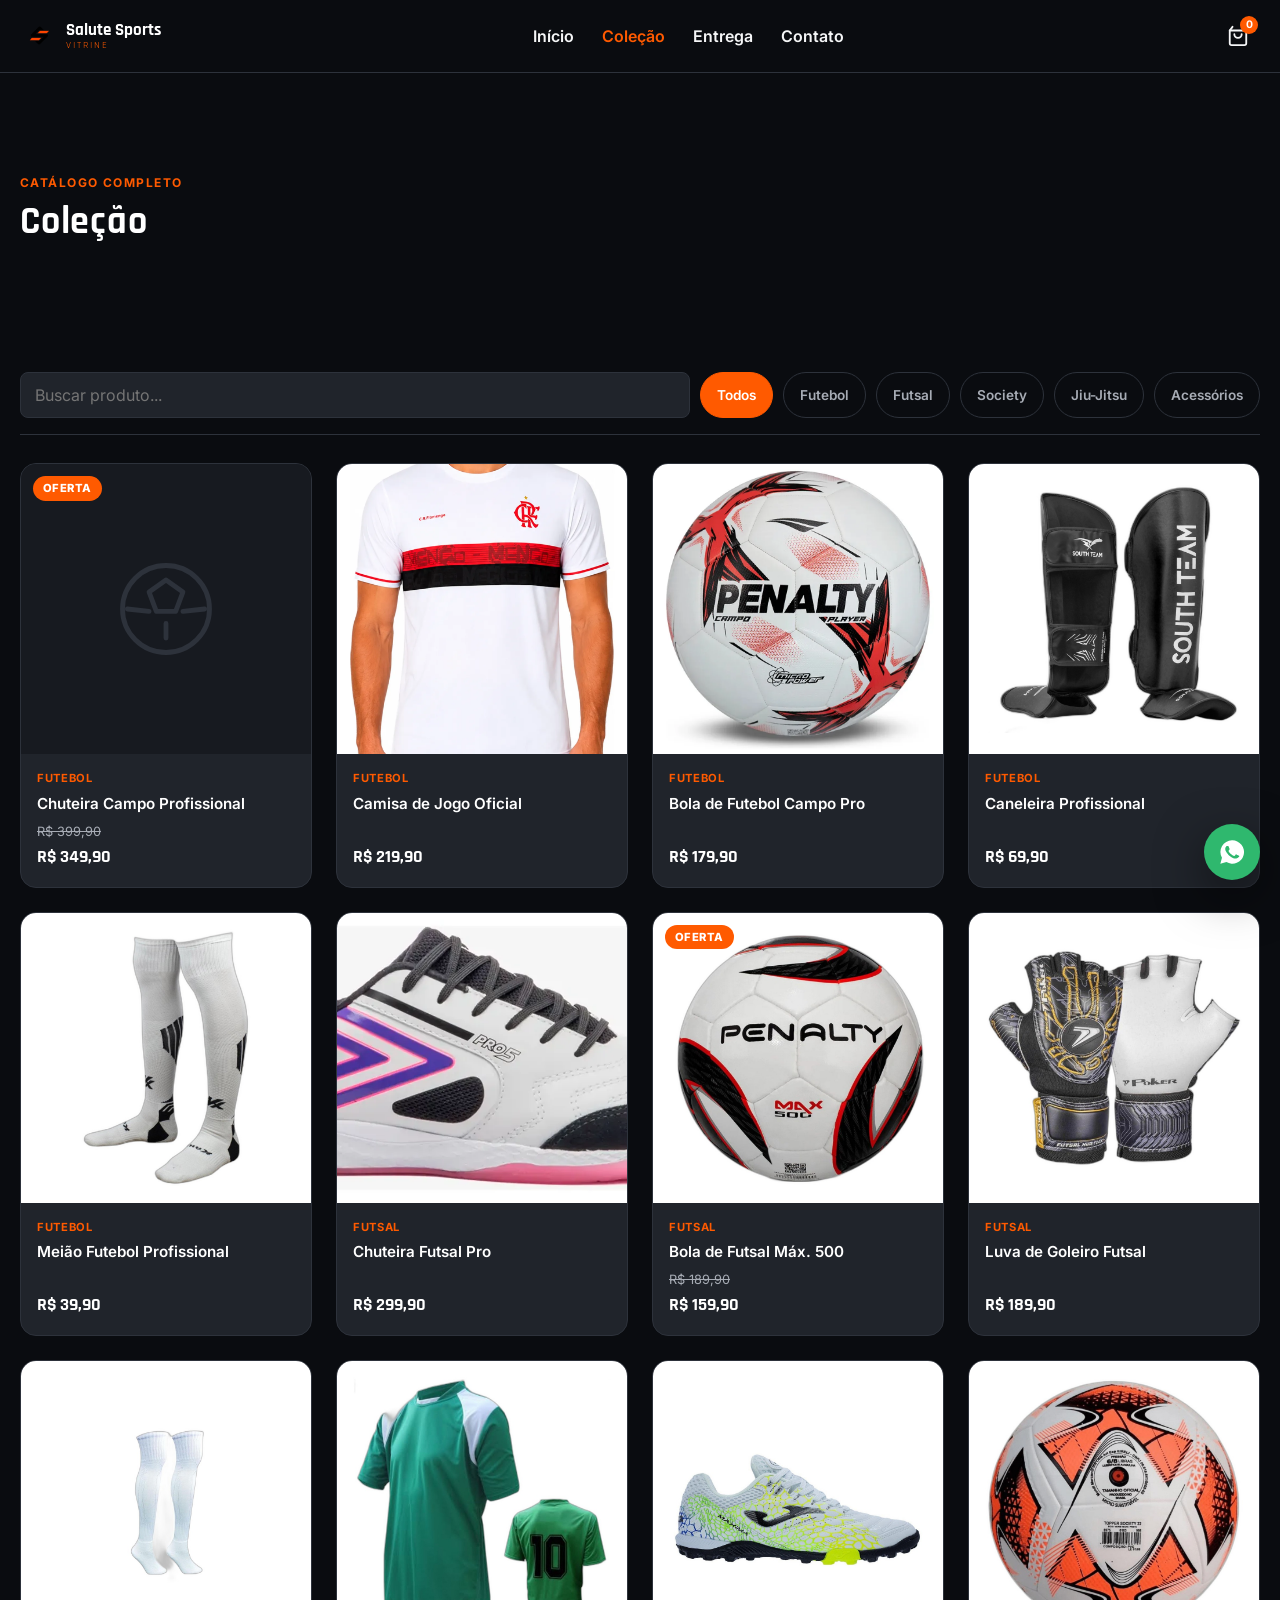
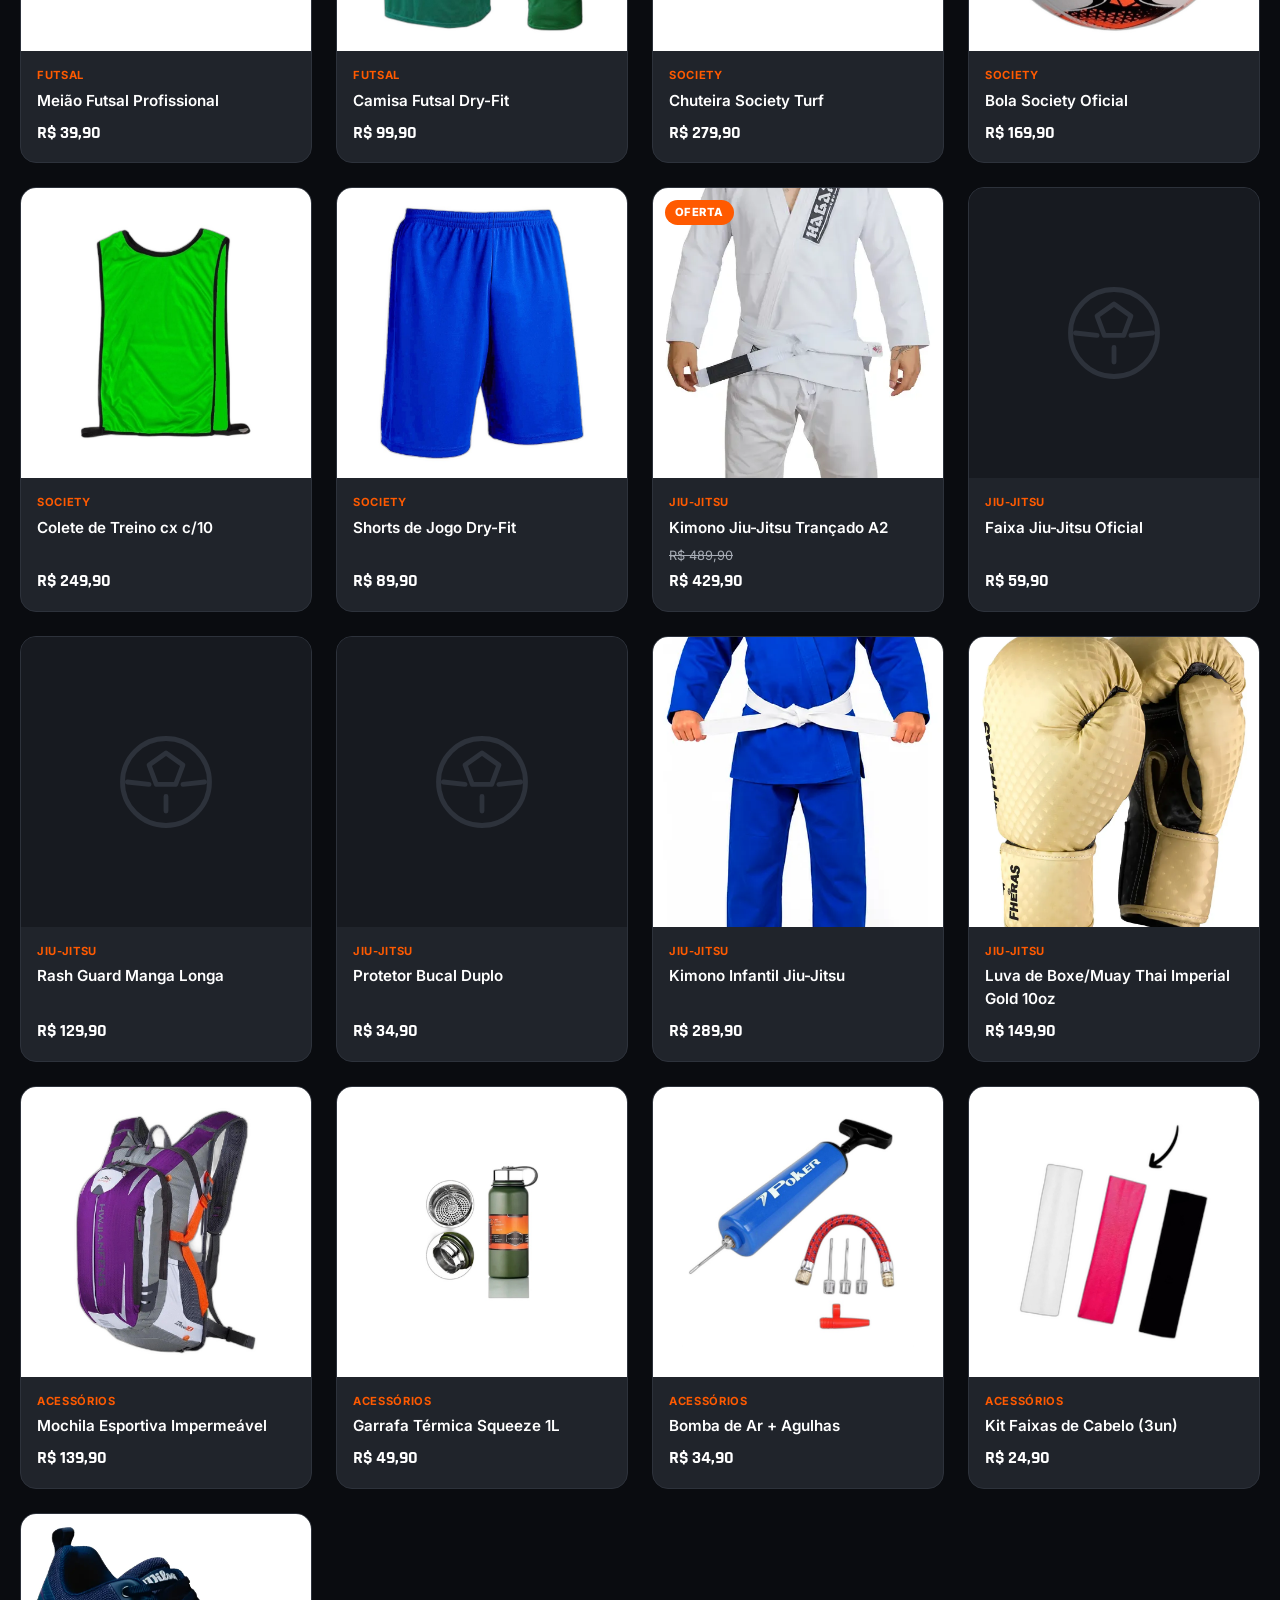
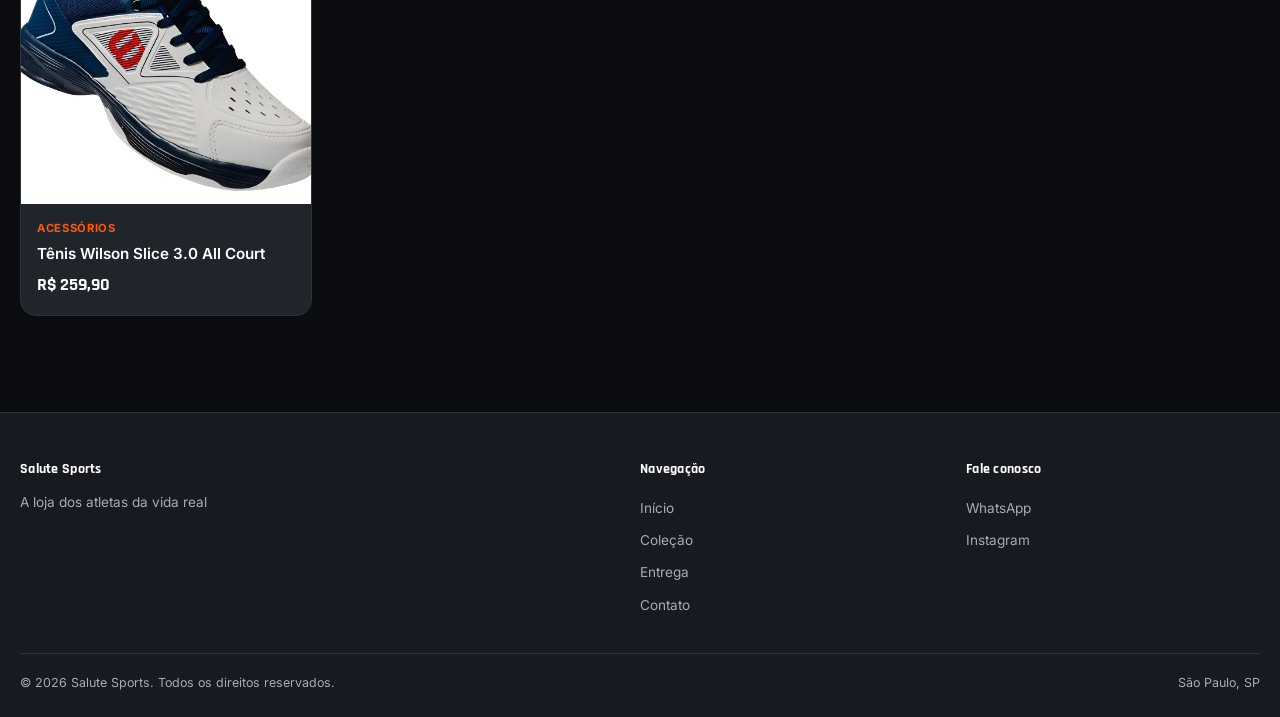
==== colecao.html @ 9b976837 "chore: bootstrap vitrine-esporte a partir do salute-sports-site" ====
<!doctype html>
<html lang="pt-BR">
<head>
<meta charset="UTF-8">
<meta name="viewport" content="width=device-width, initial-scale=1.0">
<title>Coleção | Vitrine Esporte</title>
<meta name="description" content="Confira todos os produtos da loja.">
<link rel="preconnect" href="https://fonts.googleapis.com">
<link rel="preconnect" href="https://fonts.gstatic.com" crossorigin>
<link href="https://fonts.googleapis.com/css2?family=Inter:wght@400;500;600;700;800&family=Rajdhani:wght@600;700&display=swap" rel="stylesheet">
<link rel="stylesheet" href="css/tokens.css">
<link rel="stylesheet" href="css/base.css">
<link rel="icon" type="image/svg+xml" href="img/favicon.svg">
</head>
<body data-page="colecao">

<a href="#main" class="skip-link">Pular para o conteúdo</a>

<header class="header">
  <div class="header-inner">
    <a href="index.html" class="logo">
      <img data-store-logo src="img/logo/logo-mark.png" alt="" class="logo-icon">
      <span class="logo-text"><span class="logo-mark" data-store-name>Loja</span><span class="logo-sub">VITRINE</span></span>
    </a>
    <nav class="nav" id="mainNav" aria-label="Navegação principal">
      <a href="index.html">Início</a>
      <a href="colecao.html" class="active">Coleção</a>
      <a href="entrega.html">Entrega</a>
      <a href="contato.html">Contato</a>
    </nav>
    <div class="header-actions">
      <button class="icon-btn" id="cartBtn" aria-label="Abrir sacola de compras">
        <svg viewBox="0 0 24 24" fill="none" stroke="currentColor" stroke-width="2" stroke-linecap="round" stroke-linejoin="round"><path d="M6 2L3 6v14a2 2 0 002 2h14a2 2 0 002-2V6l-3-4"/><path d="M3 6h18"/><path d="M16 10a4 4 0 01-8 0"/></svg>
        <span class="cart-count" id="cartCount">0</span>
      </button>
      <button class="menu-toggle" id="menuToggle" aria-label="Abrir menu" aria-expanded="false" aria-controls="mainNav">
        <svg viewBox="0 0 24 24" fill="none" stroke="currentColor" stroke-width="2" stroke-linecap="round" stroke-linejoin="round"><path d="M3 6h18M3 12h18M3 18h18"/></svg>
      </button>
    </div>
  </div>
</header>
<div class="nav-overlay" id="navOverlay"></div>

<main id="main">
  <section class="section" style="padding-bottom:0">
    <div class="container">
      <div class="section-head">
        <span class="section-eyebrow">Catálogo completo</span>
        <h1 class="section-title">Coleção</h1>
      </div>
    </div>
  </section>

  <section class="section">
    <div class="container">
      <div class="filters-bar" role="group" aria-label="Filtrar por categoria">
        <input type="search" id="searchInput" class="filters-search" placeholder="Buscar produto..." aria-label="Buscar produto">
        <div id="categoryChips" style="display:flex;gap:10px;flex-wrap:wrap"></div>
      </div>
      <div class="grid grid-4" id="productsGrid"></div>
    </div>
  </section>
</main>

<aside class="cart-drawer" id="cartDrawer" aria-label="Sacola de compras">
  <div class="cart-head"><h3>Sua sacola</h3><button class="modal-close" id="closeCart" aria-label="Fechar sacola">✕</button></div>
  <div class="cart-items" id="cartItems"></div>
  <div class="cart-foot">
    <p id="cartFreteMsg" class="cart-note"></p>
    <div class="cart-total-row"><span>Subtotal</span><span id="cartSubtotal">R$ 0,00</span></div>
    <button class="btn btn-whatsapp btn-block" id="checkoutBtn">Finalizar pelo WhatsApp</button>
    <p class="cart-note">*Valores finais, formas de pagamento e frete serão confirmados diretamente pelo WhatsApp.</p>
  </div>
</aside>
<div class="nav-overlay" id="cartOverlay"></div>

<footer class="footer">
  <div class="container">
    <div class="footer-grid">
      <div class="footer-col">
        <h4 data-store-name>Loja</h4>
        <p data-store-tagline>Tagline</p>
      </div>
      <div class="footer-col">
        <h4>Navegação</h4>
        <a href="index.html">Início</a>
        <a href="colecao.html">Coleção</a>
        <a href="entrega.html">Entrega</a>
        <a href="contato.html">Contato</a>
      </div>
      <div class="footer-col">
        <h4>Fale conosco</h4>
        <a data-wa-link href="#" target="_blank" rel="noopener">WhatsApp</a>
        <a data-ig-link href="#" target="_blank" rel="noopener">Instagram</a>
      </div>
    </div>
    <div class="footer-bottom">
      <span>© <span id="year"></span> <span data-store-name>Loja</span>. Todos os direitos reservados.</span>
      <span data-store-cidade>Cidade</span>
    </div>
  </div>
</footer>

<a href="#" class="whatsapp-float" id="whatsFloat" data-wa-link aria-label="Falar no WhatsApp" target="_blank" rel="noopener">
  <svg viewBox="0 0 24 24" fill="currentColor"><path d="M12 2a10 10 0 00-8.6 15L2 22l5.2-1.4A10 10 0 1012 2zm5.6 14.3c-.2.6-1.3 1.2-1.9 1.3-.5.1-1.1.1-1.8-.1-.4-.1-1-.3-1.6-.6-2.9-1.2-4.7-4.2-4.9-4.4-.1-.2-1.2-1.6-1.2-3 0-1.4.7-2.1 1-2.4.3-.3.6-.3.8-.3h.5c.2 0 .4 0 .6.5.2.5.7 1.8.8 1.9.1.1.1.3 0 .5-.1.2-.1.3-.3.5-.1.2-.3.4-.4.5-.1.1-.3.3-.1.6.2.3.9 1.5 1.9 2.4 1.3 1.2 2.4 1.5 2.7 1.7.3.2.5.1.6-.1.2-.2.7-.8.9-1.1.2-.3.4-.2.6-.1.2.1 1.5.7 1.8.8.3.1.5.2.5.3.1.2.1.6-.1 1.2z"/></svg>
</a>

<div class="toast" id="toast" role="status" aria-live="polite"></div>

<script src="js/store.js"></script>
</body>
</html>
---- css/tokens.css ----
/* =========================================================
   VITRINE-ESPORTE — TOKENS
   Única fonte de cor/medida do template. Nenhuma outra folha
   de estilo deve declarar cores ou medidas fora destas variáveis.
   O JS pode sobrescrever --accent* em runtime a partir de
   data/config.json (campo corDestaque) para white-label.
   ========================================================= */
:root{
  /* cor de marca (fallback; store.js sobrescreve via corDestaque) */
  --accent:#FF5A00;
  --accent-2:#FF6A00;
  --accent-dark:#D93E00;
  --gradient: linear-gradient(135deg, var(--accent-2) 0%, var(--accent) 50%, var(--accent-dark) 100%);

  /* neutros */
  --white:#FFFFFF;
  --gray-light:#DADADA;
  --gray-mid:#8A8F98;
  --bg:#0A0C10;
  --bg-secondary:#171A20;
  --card:#20242B;
  --line:#2D323B;

  /* texto */
  --text:#F5F6F7;
  --text-muted:#A7ACB5;

  /* semântica */
  --success:#2FB86E;
  --error:#E6483C;
  --warning:#F0A93C;

  /* foco / acessibilidade */
  --focus-ring:#FFFFFF;
  --focus-ring-offset:2px;

  /* geometria */
  --radius:12px;
  --radius-card:16px;
  --radius-sm:8px;
  --gap:24px;
  --maxw:1280px;
  --section-space:96px;
  --section-space-sm:56px;

  /* sombra */
  --shadow-card: 0 8px 24px rgba(0,0,0,.35);
  --shadow-pop: 0 16px 48px rgba(0,0,0,.5);

  /* tipografia */
  --font-body:'Inter', sans-serif;
  --font-head:'Rajdhani', sans-serif;

  /* transições */
  --ease: cubic-bezier(.4,0,.2,1);
  --dur-fast: .15s;
  --dur: .25s;
  --dur-slow: .4s;
}

@media (prefers-reduced-motion: reduce){
  :root{ --dur-fast: 0s; --dur: 0s; --dur-slow: 0s; }
}
---- css/base.css ----
/* =========================================================
   VITRINE-ESPORTE — BASE
   Estrutura e componentes. Mobile-first (min-width media queries).
   Nenhuma cor hardcoded aqui — tudo vem de tokens.css via var().
   ========================================================= */

/* ---------- reset ---------- */
*{box-sizing:border-box;margin:0;padding:0}
html{scroll-behavior:smooth}
@media (prefers-reduced-motion: reduce){ html{scroll-behavior:auto} }
body{
  background:var(--bg);
  color:var(--text);
  font-family:var(--font-body);
  line-height:1.5;
  -webkit-font-smoothing:antialiased;
}
img{max-width:100%;display:block}
a{color:inherit;text-decoration:none}
button,input,select,textarea{font:inherit;color:inherit}
button{cursor:pointer;background:none;border:none}
ul{list-style:none}
h1,h2,h3,h4{font-family:var(--font-head);font-weight:700;letter-spacing:.02em;line-height:1.15}

/* foco visível — acessibilidade */
:focus{outline:none}
:focus-visible{
  outline:2px solid var(--focus-ring);
  outline-offset:var(--focus-ring-offset);
  border-radius:var(--radius-sm);
}

.sr-only{
  position:absolute;width:1px;height:1px;padding:0;margin:-1px;
  overflow:hidden;clip:rect(0,0,0,0);white-space:nowrap;border:0;
}

.skip-link{
  position:absolute;left:8px;top:-48px;z-index:200;
  background:var(--accent);color:var(--white);
  padding:10px 16px;border-radius:var(--radius-sm);
  transition:top var(--dur) var(--ease);
}
.skip-link:focus{top:8px}

/* ---------- layout ---------- */
.container{max-width:var(--maxw);margin:0 auto;padding:0 20px}
.section{padding:var(--section-space-sm) 0}
@media (min-width:900px){ .section{padding:var(--section-space) 0} }
.section-head{margin-bottom:32px}
.section-eyebrow{
  display:inline-block;color:var(--accent);font-weight:700;
  font-size:.75rem;letter-spacing:.12em;text-transform:uppercase;margin-bottom:8px;
}
.section-title{font-size:clamp(1.6rem,4vw,2.4rem);color:var(--white)}
.section-desc{color:var(--text-muted);margin-top:8px;max-width:60ch}

.grid{display:grid;gap:var(--gap)}
.grid-2{grid-template-columns:1fr}
.grid-3{grid-template-columns:1fr}
.grid-4{grid-template-columns:repeat(2,1fr)}
@media (min-width:640px){ .grid-3{grid-template-columns:repeat(2,1fr)} }
@media (min-width:900px){
  .grid-2{grid-template-columns:1fr 1fr}
  .grid-3{grid-template-columns:repeat(3,1fr)}
  .grid-4{grid-template-columns:repeat(4,1fr)}
}

/* ---------- botões ---------- */
.btn{
  display:inline-flex;align-items:center;justify-content:center;gap:8px;
  padding:14px 24px;border-radius:var(--radius);
  font-weight:700;font-size:.95rem;
  transition:transform var(--dur-fast) var(--ease), filter var(--dur-fast) var(--ease), background var(--dur-fast) var(--ease);
  white-space:nowrap;
}
.btn:active{transform:scale(.97)}
.btn-primary{background:var(--gradient);color:var(--white)}
.btn-primary:hover{filter:brightness(1.08)}
.btn-outline{background:transparent;color:var(--white);border:1px solid var(--line)}
.btn-outline:hover{border-color:var(--accent);color:var(--accent)}
.btn-whatsapp{background:var(--success);color:var(--white)}
.btn-whatsapp:hover{filter:brightness(1.08)}
.btn-block{width:100%}
.btn-sm{padding:10px 16px;font-size:.85rem}
.btn:disabled{opacity:.45;cursor:not-allowed;filter:none;transform:none}

/* ---------- header ---------- */
.header{
  position:sticky;top:0;z-index:100;
  background:var(--bg);
  border-bottom:1px solid var(--line);
}
.header-inner{
  max-width:var(--maxw);margin:0 auto;padding:14px 20px;
  display:flex;align-items:center;justify-content:space-between;gap:16px;
}
.logo{display:flex;align-items:center;gap:10px}
.logo-icon{width:36px;height:36px;object-fit:contain}
.logo-text{display:flex;flex-direction:column;line-height:1.1;font-family:var(--font-head)}
.logo-mark{font-weight:800;font-size:1.05rem;color:var(--white)}
.logo-sub{font-size:.65rem;letter-spacing:.2em;color:var(--accent)}

.nav{
  position:fixed;inset:0 0 0 auto;width:min(320px,85vw);
  background:var(--bg-secondary);border-left:1px solid var(--line);
  transform:translateX(100%);transition:transform var(--dur-slow) var(--ease);
  padding:88px 24px 24px;display:flex;flex-direction:column;gap:4px;
  overflow-y:auto;z-index:120;
}
.nav.show{transform:translateX(0)}
.nav a{
  display:block;padding:14px 4px;font-weight:600;color:var(--text);
  border-bottom:1px solid var(--line);min-height:44px;
}
.nav a:hover, .nav a.active{color:var(--accent)}

.header-actions{display:flex;align-items:center;gap:10px}
.icon-btn{
  position:relative;width:44px;height:44px;display:flex;align-items:center;justify-content:center;
  border-radius:var(--radius-sm);color:var(--text);
}
.icon-btn:hover{color:var(--accent)}
.icon-btn svg{width:22px;height:22px}
.cart-count{
  position:absolute;top:2px;right:2px;min-width:18px;height:18px;padding:0 4px;
  border-radius:999px;background:var(--accent);color:var(--white);
  font-size:.65rem;font-weight:700;display:flex;align-items:center;justify-content:center;
}

.menu-toggle{width:44px;height:44px;display:flex;align-items:center;justify-content:center}
.menu-toggle svg{width:26px;height:26px}

.nav-overlay{
  position:fixed;inset:0;background:color-mix(in srgb, var(--bg) 70%, transparent);
  opacity:0;pointer-events:none;transition:opacity var(--dur) var(--ease);z-index:110;
}
.nav-overlay.active{opacity:1;pointer-events:auto}

@media (min-width:900px){
  .menu-toggle{display:none}
  .nav{
    position:static;width:auto;transform:none;background:transparent;border:none;
    padding:0;flex-direction:row;align-items:center;gap:28px;overflow:visible;
  }
  .nav a{border-bottom:none;padding:8px 0;min-height:auto}
  .nav-overlay{display:none}
}

/* ---------- hero ---------- */
.hero{position:relative;padding:64px 0;overflow:hidden}
.hero-inner{
  max-width:var(--maxw);margin:0 auto;padding:0 20px;
  display:grid;gap:32px;
}
.hero-eyebrow{color:var(--accent);font-weight:700;letter-spacing:.12em;text-transform:uppercase;font-size:.8rem}
.hero-title{font-size:clamp(2.2rem,7vw,4rem);color:var(--white);margin:12px 0 16px}
.hero-title em{font-style:normal;color:var(--accent)}
.hero-text{color:var(--text-muted);max-width:52ch;margin-bottom:28px}
.hero-actions{display:flex;flex-wrap:wrap;gap:12px}
@media (min-width:900px){
  .hero-inner{grid-template-columns:1fr 1fr;align-items:center}
}

/* ---------- filtros (coleção) ---------- */
.filters-bar{
  display:flex;flex-wrap:wrap;gap:10px;margin-bottom:28px;
  padding-bottom:16px;border-bottom:1px solid var(--line);
}
.filter-chip{
  padding:9px 16px;border-radius:999px;border:1px solid var(--line);
  color:var(--text-muted);font-weight:600;font-size:.85rem;min-height:40px;
}
.filter-chip:hover{border-color:var(--accent);color:var(--white)}
.filter-chip[aria-pressed="true"]{background:var(--accent);border-color:var(--accent);color:var(--white)}
.filters-search{
  flex:1 1 200px;min-width:0;
  background:var(--card);border:1px solid var(--line);border-radius:var(--radius-sm);
  padding:10px 14px;color:var(--text);
}
.filters-empty{color:var(--text-muted);padding:48px 0;text-align:center}

/* ---------- produtos ---------- */
.product-card{
  background:var(--card);border:1px solid var(--line);border-radius:var(--radius-card);
  overflow:hidden;display:flex;flex-direction:column;position:relative;
  transition:border-color var(--dur) var(--ease), transform var(--dur) var(--ease);
}
.product-card:hover{border-color:var(--accent)}
.product-badge{
  position:absolute;top:12px;left:12px;z-index:2;
  background:var(--accent);color:var(--white);font-size:.7rem;font-weight:800;
  padding:4px 10px;border-radius:999px;letter-spacing:.04em;
}
.product-link{display:flex;flex-direction:column;flex:1}
.product-image{
  aspect-ratio:1/1;background:var(--bg-secondary);
  display:flex;align-items:center;justify-content:center;position:relative;overflow:hidden;
}
.product-image img{position:absolute;inset:0;width:100%;height:100%;object-fit:cover}
.product-image svg{width:40%;height:40%;color:var(--line)}
.product-info{padding:16px;display:flex;flex-direction:column;gap:6px;flex:1}
.product-cat{color:var(--accent);font-size:.7rem;font-weight:700;text-transform:uppercase;letter-spacing:.06em}
.product-name{font-weight:600;color:var(--white);font-size:.95rem}
.product-price-row{margin-top:auto;display:flex;flex-direction:column;gap:2px}
.product-price-old{color:var(--text-muted);text-decoration:line-through;font-size:.8rem}
.product-price{color:var(--white);font-weight:800;font-size:1.15rem;font-family:var(--font-head)}
.product-actions{padding:0 16px 16px}

/* ---------- galeria PDP ---------- */
.pdp{padding:32px 0 64px}
.pdp-grid{display:grid;gap:32px}
@media (min-width:900px){
  .pdp-grid{grid-template-columns:1fr 1fr;align-items:start}
  .pdp-gallery{position:sticky;top:88px}
}
.pdp-main-image{
  aspect-ratio:1/1;background:var(--bg-secondary);border-radius:var(--radius-card);
  overflow:hidden;position:relative;border:1px solid var(--line);
}
.pdp-main-image img{position:absolute;inset:0;width:100%;height:100%;object-fit:cover}
.pdp-main-image svg{width:35%;height:35%;color:var(--line);position:absolute;inset:0;margin:auto}
.pdp-thumbs{display:flex;gap:10px;margin-top:12px;flex-wrap:wrap}
.pdp-thumb{
  width:64px;height:64px;border-radius:var(--radius-sm);overflow:hidden;
  border:2px solid var(--line);background:var(--bg-secondary);
}
.pdp-thumb[aria-current="true"]{border-color:var(--accent)}
.pdp-thumb img{width:100%;height:100%;object-fit:cover}

.pdp-cat{color:var(--accent);font-weight:700;font-size:.8rem;text-transform:uppercase;letter-spacing:.06em}
.pdp-title{font-size:clamp(1.6rem,4vw,2.2rem);color:var(--white);margin:8px 0}
.pdp-sku{color:var(--text-muted);font-size:.8rem;margin-bottom:16px}
.pdp-price-row{display:flex;align-items:baseline;gap:10px;margin-bottom:20px}
.pdp-price-old{color:var(--text-muted);text-decoration:line-through}
.pdp-price{color:var(--white);font-weight:800;font-size:1.8rem;font-family:var(--font-head)}
.pdp-desc{color:var(--text-muted);margin-bottom:24px;max-width:60ch}

.pdp-block{margin-bottom:24px}
.pdp-block-label{display:flex;align-items:center;justify-content:space-between;margin-bottom:10px}
.pdp-block-label span{font-weight:700;color:var(--white);font-size:.9rem}
.link-btn{color:var(--accent);font-size:.82rem;font-weight:600;text-decoration:underline;min-height:44px;display:inline-flex;align-items:center}

.size-grid{display:flex;flex-wrap:wrap;gap:8px}
.size-opt{
  min-width:48px;height:44px;padding:0 12px;border-radius:var(--radius-sm);
  border:1px solid var(--line);color:var(--text);font-weight:600;
}
.size-opt[aria-pressed="true"]{border-color:var(--accent);background:var(--accent);color:var(--white)}
.size-opt:disabled{
  opacity:.35;text-decoration:line-through;cursor:not-allowed;
  border-style:dashed;
}

.personalize-box{
  background:var(--card);border:1px solid var(--line);border-radius:var(--radius);
  padding:16px;display:grid;gap:12px;
}
.personalize-row{display:grid;gap:12px}
@media (min-width:520px){ .personalize-row{grid-template-columns:2fr 1fr} }
.field{display:flex;flex-direction:column;gap:6px}
.field label{font-size:.8rem;font-weight:600;color:var(--text-muted)}
.field input,.field select,.field textarea{
  background:var(--bg-secondary);border:1px solid var(--line);border-radius:var(--radius-sm);
  padding:12px 14px;color:var(--text);min-height:44px;
}
.field input:focus-visible,.field select:focus-visible,.field textarea:focus-visible{border-color:var(--accent)}
.field-hint{color:var(--text-muted);font-size:.75rem}

.qty-stepper{display:inline-flex;align-items:center;border:1px solid var(--line);border-radius:var(--radius-sm)}
.qty-stepper-btn{width:44px;height:44px;font-size:1.1rem;color:var(--text)}
.qty-stepper-btn:hover{color:var(--accent)}
.qty-stepper-value{min-width:32px;text-align:center;font-weight:700}

.pdp-buy-row{display:flex;flex-wrap:wrap;gap:12px;align-items:center;margin-top:8px}

/* ---------- modal (guia de medidas) ---------- */
.modal-overlay{
  position:fixed;inset:0;background:color-mix(in srgb, var(--bg) 75%, transparent);
  display:flex;align-items:flex-end;justify-content:center;z-index:200;
  opacity:0;pointer-events:none;transition:opacity var(--dur) var(--ease);
}
.modal-overlay.open{opacity:1;pointer-events:auto}
.modal{
  background:var(--bg-secondary);border:1px solid var(--line);
  border-radius:var(--radius-card) var(--radius-card) 0 0;
  width:100%;max-width:560px;max-height:85vh;overflow-y:auto;padding:24px;
  transform:translateY(24px);transition:transform var(--dur) var(--ease);
}
.modal-overlay.open .modal{transform:translateY(0)}
@media (min-width:640px){
  .modal-overlay{align-items:center}
  .modal{border-radius:var(--radius-card)}
}
.modal-head{display:flex;align-items:center;justify-content:space-between;margin-bottom:16px}
.modal-title{font-size:1.2rem;color:var(--white)}
.modal-close{width:36px;height:36px;border-radius:var(--radius-sm);color:var(--text-muted)}
.modal-close:hover{color:var(--white)}
.size-table{width:100%;border-collapse:collapse;font-size:.85rem}
.size-table th,.size-table td{padding:10px;border-bottom:1px solid var(--line);text-align:left}
.size-table th{color:var(--accent)}

/* ---------- sacola (drawer) ---------- */
.cart-drawer{
  position:fixed;inset:0 0 0 auto;width:min(400px,90vw);background:var(--bg-secondary);
  border-left:1px solid var(--line);transform:translateX(100%);
  transition:transform var(--dur-slow) var(--ease);z-index:220;
  display:flex;flex-direction:column;
}
.cart-drawer.open{transform:translateX(0)}
.cart-head{display:flex;align-items:center;justify-content:space-between;padding:20px;border-bottom:1px solid var(--line)}
.cart-head h3{color:var(--white);font-size:1.1rem}
.cart-items{flex:1;overflow-y:auto;padding:16px 20px;display:flex;flex-direction:column;gap:14px}
.cart-item{display:grid;grid-template-columns:56px 1fr auto;gap:12px;align-items:center}
.cart-item-thumb{
  width:56px;height:56px;border-radius:var(--radius-sm);background:var(--card);
  overflow:hidden;position:relative;
}
.cart-item-thumb img{position:absolute;inset:0;width:100%;height:100%;object-fit:cover}
.cart-item-info{display:flex;flex-direction:column;gap:4px;min-width:0}
.cart-item-name{font-size:.85rem;font-weight:600;color:var(--white);overflow:hidden;text-overflow:ellipsis;white-space:nowrap}
.cart-item-meta{font-size:.72rem;color:var(--text-muted)}
.cart-item-price{font-size:.8rem;color:var(--text-muted)}
.cart-item-qty{display:flex;align-items:center;gap:8px;margin-top:4px}
.qty-btn{width:28px;height:28px;border:1px solid var(--line);border-radius:var(--radius-sm)}
.cart-item-remove{color:var(--error);font-size:.75rem;text-align:right;min-height:32px}
.cart-empty{color:var(--text-muted);text-align:center;padding:48px 0}
.cart-foot{border-top:1px solid var(--line);padding:20px;display:flex;flex-direction:column;gap:12px}
.cart-total-row{display:flex;justify-content:space-between;font-weight:700;color:var(--white);font-size:1.1rem}
.cart-note{font-size:.72rem;color:var(--text-muted)}

/* ---------- FAQ ---------- */
.faq-item{border-bottom:1px solid var(--line)}
.faq-question{
  width:100%;display:flex;align-items:center;justify-content:space-between;
  padding:18px 0;text-align:left;font-weight:600;color:var(--white);min-height:44px;
}
.faq-answer{max-height:0;overflow:hidden;transition:max-height var(--dur) var(--ease)}
.faq-answer p{color:var(--text-muted);padding-bottom:18px}
.faq-item.open .faq-answer{max-height:240px}
.faq-item.open .plus{transform:rotate(45deg)}
.plus{transition:transform var(--dur) var(--ease);color:var(--accent);font-size:1.3rem}

/* ---------- páginas institucionais (entrega/contato) ---------- */
.info-card{
  background:var(--card);border:1px solid var(--line);border-radius:var(--radius-card);
  padding:24px;display:flex;flex-direction:column;gap:10px;
}
.info-card h3{color:var(--white);font-size:1.05rem}
.info-card p, .info-card li{color:var(--text-muted);font-size:.9rem}
.tag-list{display:flex;flex-wrap:wrap;gap:8px}
.tag{
  padding:6px 12px;border-radius:999px;border:1px solid var(--line);
  color:var(--text);font-size:.78rem;font-weight:600;
}

.contact-form{display:grid;gap:16px;max-width:520px}

/* ---------- footer ---------- */
.footer{background:var(--bg-secondary);border-top:1px solid var(--line);padding:48px 0 24px}
.footer-grid{display:grid;gap:32px;margin-bottom:32px}
@media (min-width:700px){ .footer-grid{grid-template-columns:2fr 1fr 1fr} }
.footer-col h4{color:var(--white);font-size:.9rem;margin-bottom:14px}
.footer-col p{color:var(--text-muted);font-size:.85rem}
.footer-col a{display:block;color:var(--text-muted);font-size:.85rem;padding:6px 0;min-height:32px}
.footer-col a:hover{color:var(--accent)}
.footer-bottom{
  border-top:1px solid var(--line);padding-top:20px;
  display:flex;flex-wrap:wrap;gap:10px;justify-content:space-between;
  color:var(--text-muted);font-size:.78rem;
}

/* ---------- whatsapp flutuante ---------- */
.whatsapp-float{
  position:fixed;bottom:20px;right:20px;z-index:150;
  width:56px;height:56px;border-radius:999px;background:var(--success);
  display:flex;align-items:center;justify-content:center;box-shadow:var(--shadow-pop);
}
.whatsapp-float svg{width:28px;height:28px;color:var(--white)}

/* ---------- toast ---------- */
.toast{
  position:fixed;left:50%;bottom:24px;transform:translate(-50%,16px);
  background:var(--card);border:1px solid var(--line);color:var(--white);
  padding:12px 20px;border-radius:var(--radius);font-size:.85rem;font-weight:600;
  opacity:0;pointer-events:none;transition:opacity var(--dur) var(--ease), transform var(--dur) var(--ease);
  z-index:300;
}
.toast.show{opacity:1;transform:translate(-50%,0)}

/* ---------- reveal ---------- */
[data-reveal]{opacity:0;transform:translateY(16px);transition:opacity var(--dur-slow) var(--ease), transform var(--dur-slow) var(--ease)}
[data-reveal].in-view{opacity:1;transform:translateY(0)}
@media (prefers-reduced-motion: reduce){
  [data-reveal]{opacity:1;transform:none;transition:none}
}

/* ---------- utilitários ---------- */
.mt-0{margin-top:0}
.text-muted{color:var(--text-muted)}
.text-center{text-align:center}
.hide-mobile{display:none}
@media (min-width:900px){ .hide-mobile{display:initial} }
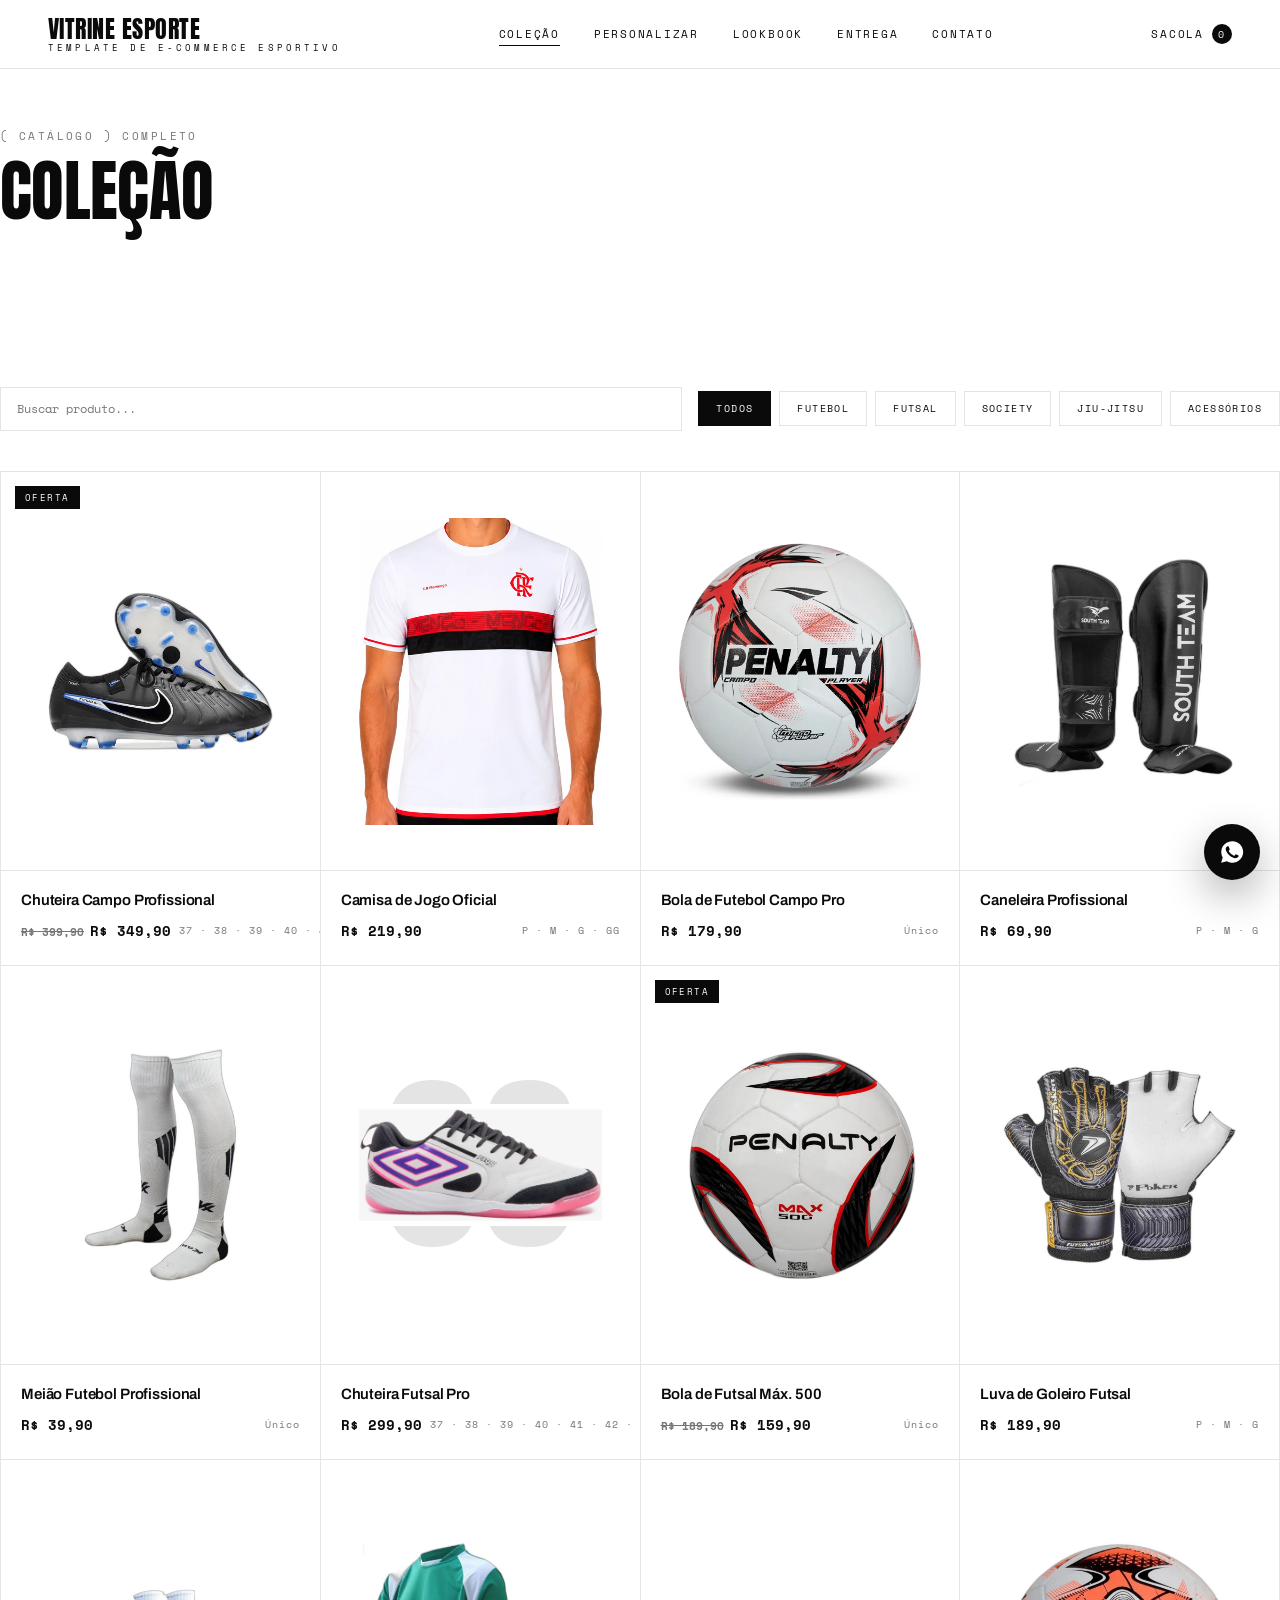
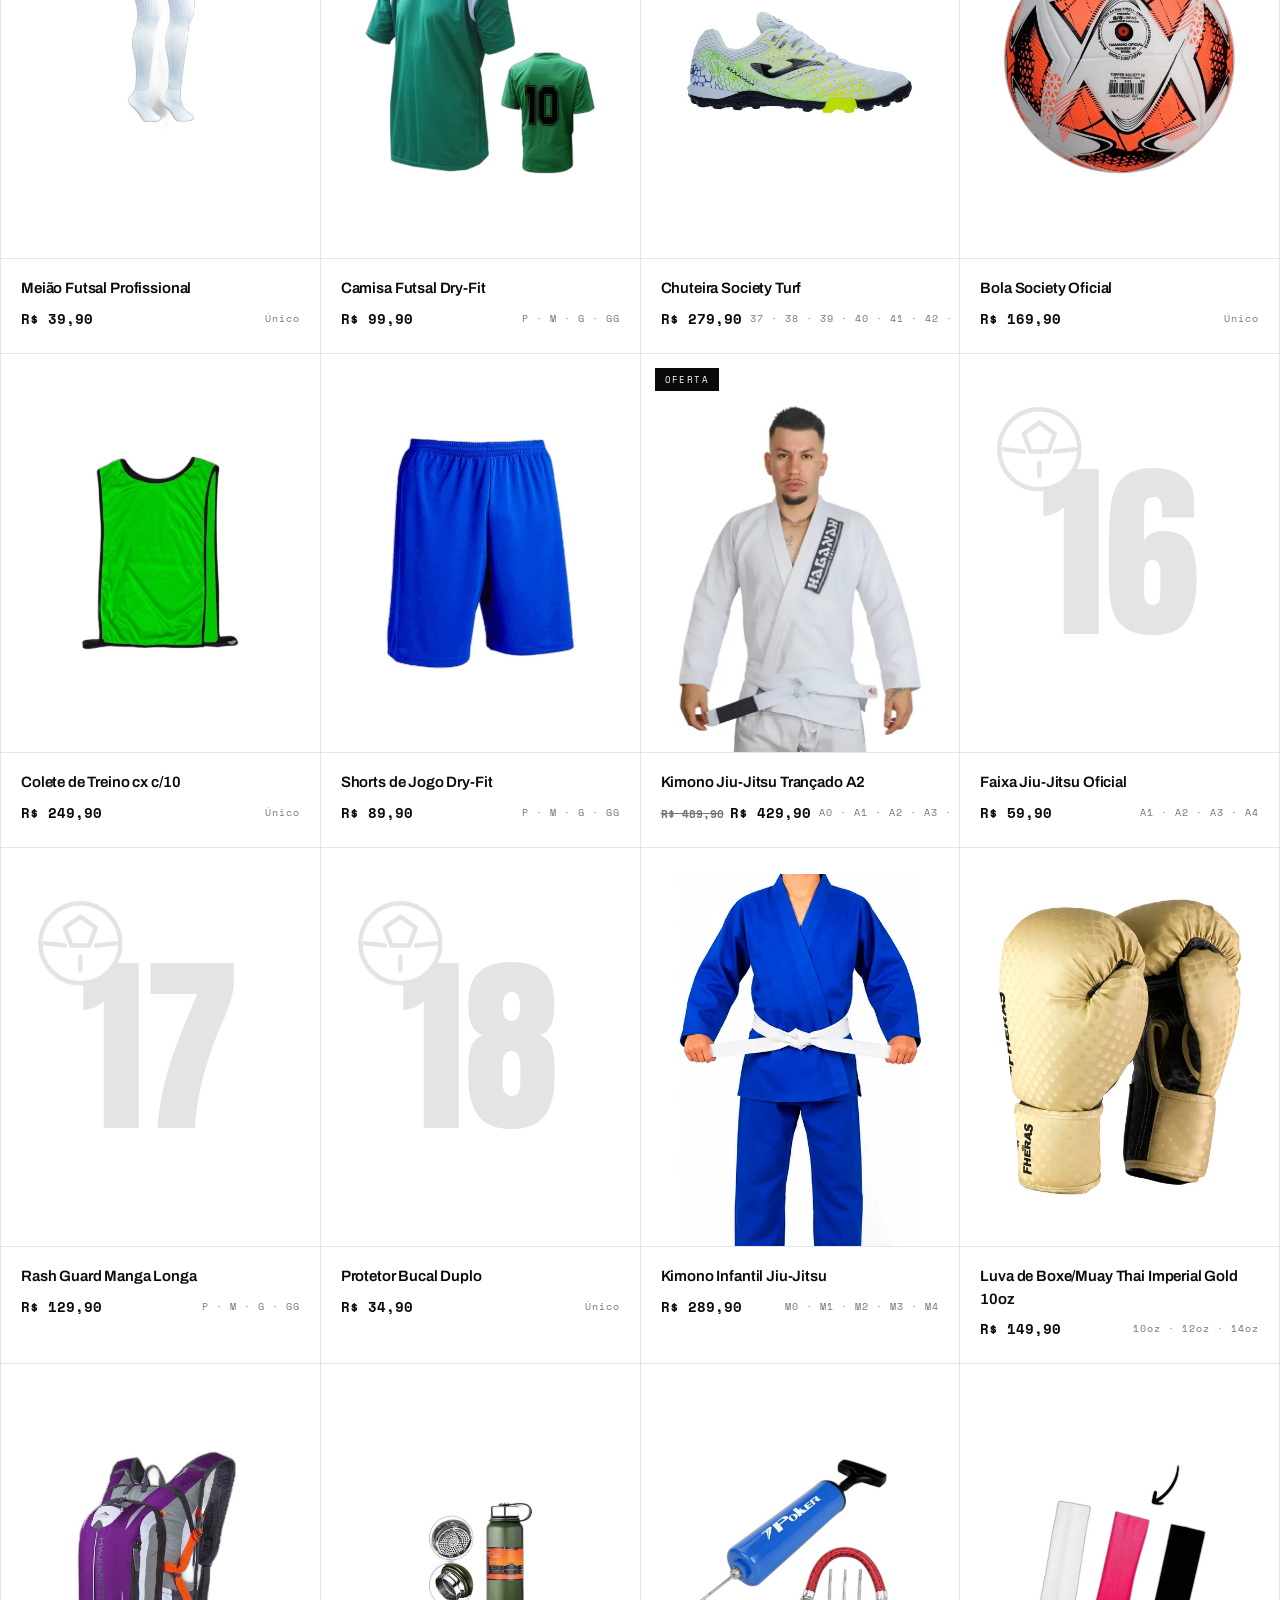
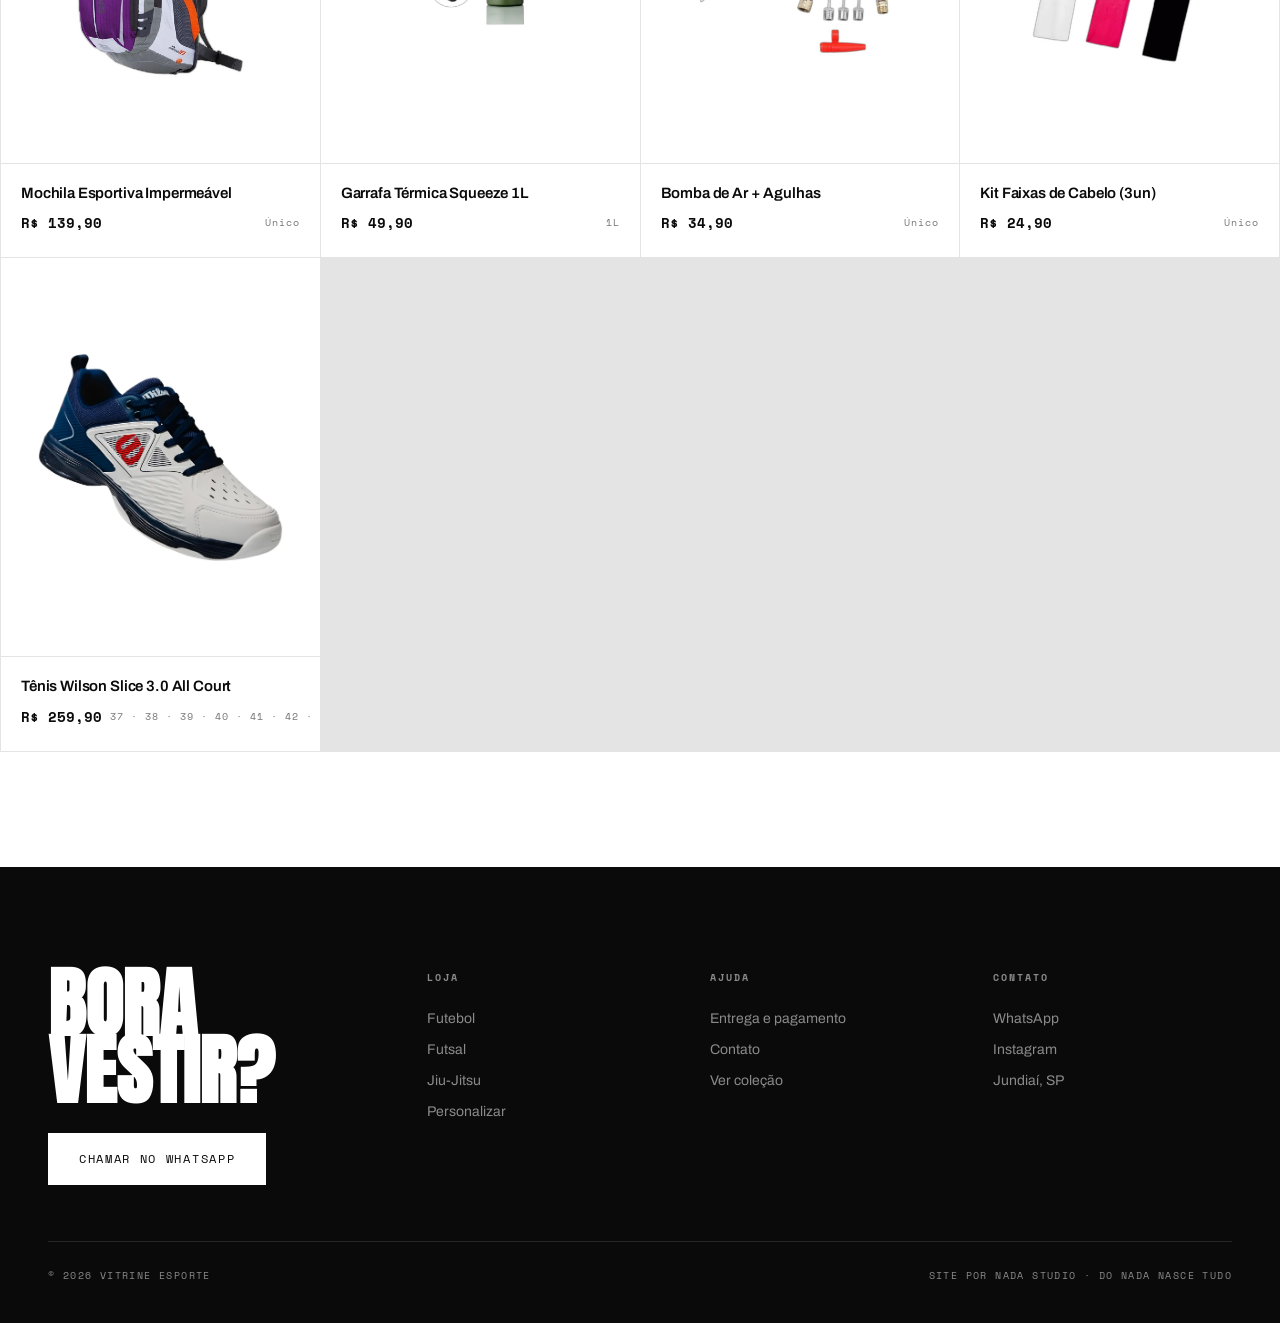
==== commit 08a5711b: "redesign: aplica molde P&B editorial do POC aprovado (vitrine-esporte) Reescreve tokens/base CSS e s" ====
--- a/colecao.html
+++ b/colecao.html
@@ -5,9 +5,10 @@
 <meta name="viewport" content="width=device-width, initial-scale=1.0">
 <title>Coleção | Vitrine Esporte</title>
 <meta name="description" content="Confira todos os produtos da loja.">
+<link rel="canonical" href="https://vitrineesporte.exemplo.com.br/colecao.html">
 <link rel="preconnect" href="https://fonts.googleapis.com">
 <link rel="preconnect" href="https://fonts.gstatic.com" crossorigin>
-<link href="https://fonts.googleapis.com/css2?family=Inter:wght@400;500;600;700;800&family=Rajdhani:wght@600;700&display=swap" rel="stylesheet">
+<link href="https://fonts.googleapis.com/css2?family=Anton&family=Archivo:wght@400;500;600;700&family=Space+Mono:wght@400;700&display=swap" rel="stylesheet">
 <link rel="stylesheet" href="css/tokens.css">
 <link rel="stylesheet" href="css/base.css">
 <link rel="icon" type="image/svg+xml" href="img/favicon.svg">
@@ -16,88 +17,70 @@
 
 <a href="#main" class="skip-link">Pular para o conteúdo</a>
 
-<header class="header">
-  <div class="header-inner">
-    <a href="index.html" class="logo">
-      <img data-store-logo src="img/logo/logo-mark.png" alt="" class="logo-icon">
-      <span class="logo-text"><span class="logo-mark" data-store-name>Loja</span><span class="logo-sub">VITRINE</span></span>
+<nav class="nav-fixed">
+  <div class="wrap nav-in">
+    <a href="index.html" class="wordmark">
+      <img data-store-logo src="" alt="" style="display:none">
+      <span data-store-wordmark>Loja</span>
+      <small data-store-tagline>Tagline</small>
     </a>
-    <nav class="nav" id="mainNav" aria-label="Navegação principal">
-      <a href="index.html">Início</a>
+    <div class="nav-links" id="mainNav">
       <a href="colecao.html" class="active">Coleção</a>
+      <a href="index.html#personalizar">Personalizar</a>
+      <a href="index.html#lookbook">Lookbook</a>
       <a href="entrega.html">Entrega</a>
       <a href="contato.html">Contato</a>
-    </nav>
-    <div class="header-actions">
-      <button class="icon-btn" id="cartBtn" aria-label="Abrir sacola de compras">
-        <svg viewBox="0 0 24 24" fill="none" stroke="currentColor" stroke-width="2" stroke-linecap="round" stroke-linejoin="round"><path d="M6 2L3 6v14a2 2 0 002 2h14a2 2 0 002-2V6l-3-4"/><path d="M3 6h18"/><path d="M16 10a4 4 0 01-8 0"/></svg>
-        <span class="cart-count" id="cartCount">0</span>
-      </button>
+    </div>
+    <div class="nav-right">
+      <button class="cart-btn" id="cartBtn" aria-label="Abrir sacola de compras">Sacola <span class="cart-count" id="cartCount">0</span></button>
       <button class="menu-toggle" id="menuToggle" aria-label="Abrir menu" aria-expanded="false" aria-controls="mainNav">
         <svg viewBox="0 0 24 24" fill="none" stroke="currentColor" stroke-width="2" stroke-linecap="round" stroke-linejoin="round"><path d="M3 6h18M3 12h18M3 18h18"/></svg>
       </button>
     </div>
   </div>
-</header>
+</nav>
 <div class="nav-overlay" id="navOverlay"></div>
 
 <main id="main">
-  <section class="section" style="padding-bottom:0">
-    <div class="container">
-      <div class="section-head">
-        <span class="section-eyebrow">Catálogo completo</span>
-        <h1 class="section-title">Coleção</h1>
-      </div>
+  <section class="section section-tight wrap" style="padding-top:clamp(90px,10vw,140px)">
+    <div class="sec-head">
+      <div><span class="marker">( Catálogo ) completo</span><h1 class="h-display">Coleção</h1></div>
     </div>
   </section>
 
-  <section class="section">
-    <div class="container">
-      <div class="filters-bar" role="group" aria-label="Filtrar por categoria">
-        <input type="search" id="searchInput" class="filters-search" placeholder="Buscar produto..." aria-label="Buscar produto">
-        <div id="categoryChips" style="display:flex;gap:10px;flex-wrap:wrap"></div>
-      </div>
-      <div class="grid grid-4" id="productsGrid"></div>
+  <section class="section wrap">
+    <div class="filters-bar" role="group" aria-label="Filtrar por categoria">
+      <input type="search" id="searchInput" class="filters-search" placeholder="Buscar produto..." aria-label="Buscar produto">
+      <div class="filters" id="categoryChips"></div>
     </div>
+    <div class="grid" id="productsGrid"></div>
   </section>
 </main>
 
-<aside class="cart-drawer" id="cartDrawer" aria-label="Sacola de compras">
-  <div class="cart-head"><h3>Sua sacola</h3><button class="modal-close" id="closeCart" aria-label="Fechar sacola">✕</button></div>
-  <div class="cart-items" id="cartItems"></div>
-  <div class="cart-foot">
-    <p id="cartFreteMsg" class="cart-note"></p>
-    <div class="cart-total-row"><span>Subtotal</span><span id="cartSubtotal">R$ 0,00</span></div>
-    <button class="btn btn-whatsapp btn-block" id="checkoutBtn">Finalizar pelo WhatsApp</button>
-    <p class="cart-note">*Valores finais, formas de pagamento e frete serão confirmados diretamente pelo WhatsApp.</p>
+<div class="scrim" id="cartOverlay"></div>
+<aside class="drawer" id="cartDrawer" aria-label="Sacola de compras">
+  <div class="drawer-head"><strong>Sua sacola</strong><button class="modal-close" id="closeCart" aria-label="Fechar sacola">×</button></div>
+  <div class="drawer-body" id="cartItems"></div>
+  <div class="drawer-foot">
+    <p id="cartFreteMsg" class="drawer-note"></p>
+    <div class="drawer-total"><span>Total</span><span id="cartSubtotal">R$ 0,00</span></div>
+    <button class="btn" id="checkoutBtn">Finalizar pelo WhatsApp</button>
+    <p class="drawer-note">*Valores finais, formas de pagamento e frete serão confirmados diretamente pelo WhatsApp.</p>
   </div>
 </aside>
-<div class="nav-overlay" id="cartOverlay"></div>
 
-<footer class="footer">
-  <div class="container">
-    <div class="footer-grid">
-      <div class="footer-col">
-        <h4 data-store-name>Loja</h4>
-        <p data-store-tagline>Tagline</p>
+<footer class="foot">
+  <div class="wrap">
+    <div class="foot-top">
+      <div>
+        <h2>Bora<br>vestir?</h2>
+        <div style="margin-top:28px"><a href="#" data-wa-link target="_blank" rel="noopener" class="btn" style="background:#fff;color:#0A0A0A;border-color:#fff">Chamar no WhatsApp</a></div>
       </div>
-      <div class="footer-col">
-        <h4>Navegação</h4>
-        <a href="index.html">Início</a>
-        <a href="colecao.html">Coleção</a>
-        <a href="entrega.html">Entrega</a>
-        <a href="contato.html">Contato</a>
-      </div>
-      <div class="footer-col">
-        <h4>Fale conosco</h4>
-        <a data-wa-link href="#" target="_blank" rel="noopener">WhatsApp</a>
-        <a data-ig-link href="#" target="_blank" rel="noopener">Instagram</a>
-      </div>
+      <div class="foot-col"><h5>Loja</h5><a href="colecao.html?categoria=futebol">Futebol</a><a href="colecao.html?categoria=futsal">Futsal</a><a href="colecao.html?categoria=jiujitsu">Jiu-Jitsu</a><a href="index.html#personalizar">Personalizar</a></div>
+      <div class="foot-col"><h5>Ajuda</h5><a href="entrega.html">Entrega e pagamento</a><a href="contato.html">Contato</a><a href="colecao.html">Ver coleção</a></div>
+      <div class="foot-col"><h5>Contato</h5><a href="#" data-wa-link target="_blank" rel="noopener">WhatsApp</a><a href="#" data-ig-link target="_blank" rel="noopener">Instagram</a><p data-store-cidade>Cidade</p></div>
     </div>
-    <div class="footer-bottom">
-      <span>© <span id="year"></span> <span data-store-name>Loja</span>. Todos os direitos reservados.</span>
-      <span data-store-cidade>Cidade</span>
-    </div>
+    <div class="foot-bot"><span>© <span id="year"></span> <span data-store-name>Loja</span></span><span>Site por NADA Studio · do nada nasce tudo</span></div>
   </div>
 </footer>
 
--- a/css/tokens.css
+++ b/css/tokens.css
@@ -2,62 +2,50 @@
    VITRINE-ESPORTE — TOKENS
    Única fonte de cor/medida do template. Nenhuma outra folha
    de estilo deve declarar cores ou medidas fora destas variáveis.
-   O JS pode sobrescrever --accent* em runtime a partir de
-   data/config.json (campo corDestaque) para white-label.
+   Tema P&B editorial (referência: POC aprovado). O JS pode
+   sobrescrever --accent em runtime a partir de data/config.json
+   (campo corDestaque) para white-label — se corDestaque for
+   null/vazio, --accent permanece = --ink (P&B puro, default).
    ========================================================= */
 :root{
+  /* base P&B */
+  --paper:#FFFFFF;
+  --ink:#0A0A0A;
+  --fog:#F4F4F4;
+  --line:#E4E4E4;
+  --line-2:#D0D0D0;
+  --mute:#767676;
+
   /* cor de marca (fallback; store.js sobrescreve via corDestaque) */
-  --accent:#FF5A00;
-  --accent-2:#FF6A00;
-  --accent-dark:#D93E00;
-  --gradient: linear-gradient(135deg, var(--accent-2) 0%, var(--accent) 50%, var(--accent-dark) 100%);
+  --accent:var(--ink);
 
-  /* neutros */
-  --white:#FFFFFF;
-  --gray-light:#DADADA;
-  --gray-mid:#8A8F98;
-  --bg:#0A0C10;
-  --bg-secondary:#171A20;
-  --card:#20242B;
-  --line:#2D323B;
+  /* semântica (única exceção de cor fora da paleta P&B) */
+  --error:#C0392B;
+  --success:#2E7D46;
 
-  /* texto */
-  --text:#F5F6F7;
-  --text-muted:#A7ACB5;
+  /* tons de cinza usados só sobre fundo --ink (hero escuro, personalizador,
+     footer) — variações do próprio --ink, não cores novas */
+  --ink-mute:#8A8A8A;
+  --ink-line:#3A3A3A;
+  --ink-line-2:#262626;
+  --ink-surface:#141414;
 
-  /* semântica */
-  --success:#2FB86E;
-  --error:#E6483C;
-  --warning:#F0A93C;
-
-  /* foco / acessibilidade */
-  --focus-ring:#FFFFFF;
-  --focus-ring-offset:2px;
+  /* tipografia */
+  --font-display:'Anton',sans-serif;
+  --font-body:'Archivo',sans-serif;
+  --font-util:'Space Mono',monospace;
 
   /* geometria */
-  --radius:12px;
-  --radius-card:16px;
-  --radius-sm:8px;
-  --gap:24px;
-  --maxw:1280px;
-  --section-space:96px;
-  --section-space-sm:56px;
-
-  /* sombra */
-  --shadow-card: 0 8px 24px rgba(0,0,0,.35);
-  --shadow-pop: 0 16px 48px rgba(0,0,0,.5);
-
-  /* tipografia */
-  --font-body:'Inter', sans-serif;
-  --font-head:'Rajdhani', sans-serif;
+  --gut:clamp(16px,4vw,48px);
+  --radius:0px;
+  --maxw:1440px;
 
   /* transições */
-  --ease: cubic-bezier(.4,0,.2,1);
-  --dur-fast: .15s;
-  --dur: .25s;
-  --dur-slow: .4s;
+  --dur-fast:.2s;
+  --dur:.35s;
+  --dur-slow:.45s;
 }
 
 @media (prefers-reduced-motion: reduce){
-  :root{ --dur-fast: 0s; --dur: 0s; --dur-slow: 0s; }
+  :root{ --dur-fast:0s; --dur:0s; --dur-slow:0s; }
 }
--- a/css/base.css
+++ b/css/base.css
@@ -1,6 +1,7 @@
 /* =========================================================
    VITRINE-ESPORTE — BASE
-   Estrutura e componentes. Mobile-first (min-width media queries).
+   Estrutura e componentes, herdados quase literalmente do POC
+   aprovado (P&B editorial + número gigante estrutural).
    Nenhuma cor hardcoded aqui — tudo vem de tokens.css via var().
    ========================================================= */
 
@@ -9,395 +10,372 @@
 html{scroll-behavior:smooth}
 @media (prefers-reduced-motion: reduce){ html{scroll-behavior:auto} }
 body{
-  background:var(--bg);
-  color:var(--text);
+  background:var(--paper);
+  color:var(--ink);
   font-family:var(--font-body);
+  font-size:16px;
   line-height:1.5;
   -webkit-font-smoothing:antialiased;
-}
-img{max-width:100%;display:block}
-a{color:inherit;text-decoration:none}
+  overflow-x:hidden;
+}
+img{display:block;max-width:100%}
 button,input,select,textarea{font:inherit;color:inherit}
 button{cursor:pointer;background:none;border:none}
+a{color:inherit;text-decoration:none}
 ul{list-style:none}
-h1,h2,h3,h4{font-family:var(--font-head);font-weight:700;letter-spacing:.02em;line-height:1.15}
-
-/* foco visível — acessibilidade */
+
 :focus{outline:none}
-:focus-visible{
-  outline:2px solid var(--focus-ring);
-  outline-offset:var(--focus-ring-offset);
-  border-radius:var(--radius-sm);
-}
-
-.sr-only{
-  position:absolute;width:1px;height:1px;padding:0;margin:-1px;
-  overflow:hidden;clip:rect(0,0,0,0);white-space:nowrap;border:0;
-}
+:focus-visible{outline:2px solid var(--ink);outline-offset:3px}
+
+.sr-only{position:absolute;width:1px;height:1px;padding:0;margin:-1px;overflow:hidden;clip:rect(0,0,0,0);white-space:nowrap;border:0}
 
 .skip-link{
   position:absolute;left:8px;top:-48px;z-index:200;
-  background:var(--accent);color:var(--white);
-  padding:10px 16px;border-radius:var(--radius-sm);
-  transition:top var(--dur) var(--ease);
+  background:var(--ink);color:var(--paper);
+  padding:10px 16px;font-family:var(--font-util);font-size:12px;letter-spacing:.1em;text-transform:uppercase;
+  transition:top var(--dur) ease;
 }
 .skip-link:focus{top:8px}
 
 /* ---------- layout ---------- */
-.container{max-width:var(--maxw);margin:0 auto;padding:0 20px}
-.section{padding:var(--section-space-sm) 0}
-@media (min-width:900px){ .section{padding:var(--section-space) 0} }
-.section-head{margin-bottom:32px}
-.section-eyebrow{
-  display:inline-block;color:var(--accent);font-weight:700;
-  font-size:.75rem;letter-spacing:.12em;text-transform:uppercase;margin-bottom:8px;
-}
-.section-title{font-size:clamp(1.6rem,4vw,2.4rem);color:var(--white)}
-.section-desc{color:var(--text-muted);margin-top:8px;max-width:60ch}
-
-.grid{display:grid;gap:var(--gap)}
-.grid-2{grid-template-columns:1fr}
-.grid-3{grid-template-columns:1fr}
-.grid-4{grid-template-columns:repeat(2,1fr)}
-@media (min-width:640px){ .grid-3{grid-template-columns:repeat(2,1fr)} }
-@media (min-width:900px){
-  .grid-2{grid-template-columns:1fr 1fr}
-  .grid-3{grid-template-columns:repeat(3,1fr)}
-  .grid-4{grid-template-columns:repeat(4,1fr)}
-}
+.wrap{max-width:var(--maxw);margin:0 auto;padding:0 var(--gut)}
+.container{max-width:var(--maxw);margin:0 auto;padding:0 var(--gut)}
+
+/* ---------- tipografia utilitária (POC) ---------- */
+.marker{font-family:var(--font-util);font-size:11px;letter-spacing:.22em;text-transform:uppercase;color:var(--mute);display:block;margin-bottom:18px}
+.h-display{font-family:var(--font-display);text-transform:uppercase;line-height:.86;letter-spacing:-.01em;font-weight:400}
+.eyebrow{font-family:var(--font-util);font-size:11px;letter-spacing:.2em;text-transform:uppercase}
 
 /* ---------- botões ---------- */
 .btn{
-  display:inline-flex;align-items:center;justify-content:center;gap:8px;
-  padding:14px 24px;border-radius:var(--radius);
-  font-weight:700;font-size:.95rem;
-  transition:transform var(--dur-fast) var(--ease), filter var(--dur-fast) var(--ease), background var(--dur-fast) var(--ease);
+  display:inline-flex;align-items:center;justify-content:center;gap:12px;
+  background:var(--accent);color:var(--paper);
+  padding:16px 30px;border:1px solid var(--accent);border-radius:var(--radius);
+  font-family:var(--font-util);font-size:12px;letter-spacing:.14em;text-transform:uppercase;
+  cursor:pointer;transition:background var(--dur-fast) ease,color var(--dur-fast) ease;
   white-space:nowrap;
 }
-.btn:active{transform:scale(.97)}
-.btn-primary{background:var(--gradient);color:var(--white)}
-.btn-primary:hover{filter:brightness(1.08)}
-.btn-outline{background:transparent;color:var(--white);border:1px solid var(--line)}
-.btn-outline:hover{border-color:var(--accent);color:var(--accent)}
-.btn-whatsapp{background:var(--success);color:var(--white)}
-.btn-whatsapp:hover{filter:brightness(1.08)}
+.btn:hover{background:transparent;color:var(--accent)}
+.btn-ghost{background:transparent;color:var(--ink);border-color:var(--ink)}
+.btn-ghost:hover{background:var(--ink);color:var(--paper)}
 .btn-block{width:100%}
-.btn-sm{padding:10px 16px;font-size:.85rem}
-.btn:disabled{opacity:.45;cursor:not-allowed;filter:none;transform:none}
-
-/* ---------- header ---------- */
-.header{
-  position:sticky;top:0;z-index:100;
-  background:var(--bg);
-  border-bottom:1px solid var(--line);
-}
-.header-inner{
-  max-width:var(--maxw);margin:0 auto;padding:14px 20px;
-  display:flex;align-items:center;justify-content:space-between;gap:16px;
-}
-.logo{display:flex;align-items:center;gap:10px}
-.logo-icon{width:36px;height:36px;object-fit:contain}
-.logo-text{display:flex;flex-direction:column;line-height:1.1;font-family:var(--font-head)}
-.logo-mark{font-weight:800;font-size:1.05rem;color:var(--white)}
-.logo-sub{font-size:.65rem;letter-spacing:.2em;color:var(--accent)}
-
-.nav{
-  position:fixed;inset:0 0 0 auto;width:min(320px,85vw);
-  background:var(--bg-secondary);border-left:1px solid var(--line);
-  transform:translateX(100%);transition:transform var(--dur-slow) var(--ease);
-  padding:88px 24px 24px;display:flex;flex-direction:column;gap:4px;
-  overflow-y:auto;z-index:120;
-}
-.nav.show{transform:translateX(0)}
-.nav a{
-  display:block;padding:14px 4px;font-weight:600;color:var(--text);
-  border-bottom:1px solid var(--line);min-height:44px;
-}
-.nav a:hover, .nav a.active{color:var(--accent)}
-
-.header-actions{display:flex;align-items:center;gap:10px}
-.icon-btn{
-  position:relative;width:44px;height:44px;display:flex;align-items:center;justify-content:center;
-  border-radius:var(--radius-sm);color:var(--text);
-}
-.icon-btn:hover{color:var(--accent)}
-.icon-btn svg{width:22px;height:22px}
-.cart-count{
-  position:absolute;top:2px;right:2px;min-width:18px;height:18px;padding:0 4px;
-  border-radius:999px;background:var(--accent);color:var(--white);
-  font-size:.65rem;font-weight:700;display:flex;align-items:center;justify-content:center;
-}
-
-.menu-toggle{width:44px;height:44px;display:flex;align-items:center;justify-content:center}
-.menu-toggle svg{width:26px;height:26px}
+.btn:disabled{opacity:.4;cursor:not-allowed}
+
+/* ---------- nav ---------- */
+nav.nav-fixed{position:fixed;top:0;left:0;right:0;z-index:60;background:rgba(255,255,255,.86);backdrop-filter:blur(14px);border-bottom:1px solid var(--line)}
+.nav-in{display:flex;align-items:center;justify-content:space-between;height:68px}
+.wordmark{font-family:var(--font-display);font-size:24px;letter-spacing:.02em;text-transform:uppercase;display:flex;flex-direction:column;line-height:1}
+.wordmark img{height:32px;width:auto;object-fit:contain}
+.wordmark small{font-family:var(--font-util);font-size:9px;letter-spacing:.35em;display:block;margin-top:2px;font-weight:400;text-transform:uppercase}
+.nav-links{display:flex;gap:34px}
+.nav-links a{font-family:var(--font-util);font-size:11px;letter-spacing:.16em;text-transform:uppercase;position:relative;padding:4px 0}
+.nav-links a::after{content:'';position:absolute;left:0;bottom:0;width:0;height:1px;background:var(--ink);transition:width var(--dur) ease}
+.nav-links a:hover::after, .nav-links a.active::after{width:100%}
+.nav-right{display:flex;align-items:center;gap:22px}
+.cart-btn{background:none;border:none;cursor:pointer;font-family:var(--font-util);font-size:11px;letter-spacing:.16em;text-transform:uppercase;display:flex;gap:8px;align-items:center}
+.cart-count{background:var(--ink);color:var(--paper);width:20px;height:20px;display:grid;place-items:center;font-size:10px;border-radius:50%}
+.menu-toggle{width:36px;height:36px;display:flex;align-items:center;justify-content:center}
+.menu-toggle svg{width:22px;height:22px}
+
+@media(max-width:1024px){
+  .nav-links{
+    display:flex;position:fixed;inset:0 0 0 auto;width:min(320px,85vw);flex-direction:column;gap:0;
+    background:var(--paper);border-left:1px solid var(--line);
+    transform:translateX(100%);transition:transform var(--dur-slow) ease;
+    padding:88px 28px 28px;z-index:120;overflow-y:auto;
+  }
+  .nav-links.show{transform:translateX(0)}
+  .nav-links a{padding:16px 0;border-bottom:1px solid var(--line);font-size:12px}
+  .nav-links a::after{display:none}
+}
+@media(min-width:1025px){ .menu-toggle{display:none} }
 
 .nav-overlay{
-  position:fixed;inset:0;background:color-mix(in srgb, var(--bg) 70%, transparent);
-  opacity:0;pointer-events:none;transition:opacity var(--dur) var(--ease);z-index:110;
+  position:fixed;inset:0;background:rgba(10,10,10,.4);
+  opacity:0;pointer-events:none;transition:opacity var(--dur) ease;z-index:110;
 }
 .nav-overlay.active{opacity:1;pointer-events:auto}
-
-@media (min-width:900px){
-  .menu-toggle{display:none}
-  .nav{
-    position:static;width:auto;transform:none;background:transparent;border:none;
-    padding:0;flex-direction:row;align-items:center;gap:28px;overflow:visible;
-  }
-  .nav a{border-bottom:none;padding:8px 0;min-height:auto}
-  .nav-overlay{display:none}
-}
+@media(min-width:1025px){ .nav-overlay{display:none} }
 
 /* ---------- hero ---------- */
-.hero{position:relative;padding:64px 0;overflow:hidden}
-.hero-inner{
-  max-width:var(--maxw);margin:0 auto;padding:0 20px;
-  display:grid;gap:32px;
-}
-.hero-eyebrow{color:var(--accent);font-weight:700;letter-spacing:.12em;text-transform:uppercase;font-size:.8rem}
-.hero-title{font-size:clamp(2.2rem,7vw,4rem);color:var(--white);margin:12px 0 16px}
-.hero-title em{font-style:normal;color:var(--accent)}
-.hero-text{color:var(--text-muted);max-width:52ch;margin-bottom:28px}
-.hero-actions{display:flex;flex-wrap:wrap;gap:12px}
-@media (min-width:900px){
-  .hero-inner{grid-template-columns:1fr 1fr;align-items:center}
-}
-
-/* ---------- filtros (coleção) ---------- */
-.filters-bar{
-  display:flex;flex-wrap:wrap;gap:10px;margin-bottom:28px;
-  padding-bottom:16px;border-bottom:1px solid var(--line);
-}
-.filter-chip{
-  padding:9px 16px;border-radius:999px;border:1px solid var(--line);
-  color:var(--text-muted);font-weight:600;font-size:.85rem;min-height:40px;
-}
-.filter-chip:hover{border-color:var(--accent);color:var(--white)}
-.filter-chip[aria-pressed="true"]{background:var(--accent);border-color:var(--accent);color:var(--white)}
+.hero{padding-top:68px;min-height:92vh;display:flex;align-items:center;position:relative;overflow:hidden}
+.hero-grid{display:grid;grid-template-columns:1.05fr .95fr;gap:60px;align-items:center;width:100%}
+.hero-num{position:absolute;right:-4%;top:50%;transform:translateY(-50%);font-family:var(--font-display);font-size:min(60vw,900px);line-height:.75;color:var(--fog);z-index:0;user-select:none;pointer-events:none}
+.hero-copy{position:relative;z-index:2}
+.hero h1{font-size:clamp(52px,8.4vw,140px)}
+.hero h1 em{font-style:normal;-webkit-text-stroke:1.5px var(--ink);color:transparent}
+.hero p{max-width:34ch;margin:26px 0 34px;color:var(--mute);font-size:17px}
+.hero-cta{display:flex;gap:14px;flex-wrap:wrap}
+.hero-stage{position:relative;z-index:2}
+.hero-media{position:relative;width:min(100%,480px);aspect-ratio:4/5;margin:0 auto;overflow:hidden;box-shadow:0 30px 50px rgba(0,0,0,.14);background:var(--fog)}
+.hero-media video, .hero-media img{width:100%;height:100%;object-fit:cover;position:absolute;inset:0}
+.hero-media img{z-index:0}
+.hero-media video{z-index:1}
+.hero-tags{position:relative;z-index:2;display:flex;gap:26px;font-family:var(--font-util);font-size:10px;letter-spacing:.2em;text-transform:uppercase;color:var(--mute);margin-top:34px;flex-wrap:wrap}
+
+/* ---------- marquee ---------- */
+.marquee{background:var(--ink);color:var(--paper);padding:15px 0;overflow:hidden;white-space:nowrap}
+.marquee-track{display:inline-flex;gap:44px;animation:slide 26s linear infinite}
+.marquee span{font-family:var(--font-util);font-size:12px;letter-spacing:.24em;text-transform:uppercase}
+@keyframes slide{to{transform:translateX(-50%)}}
+
+/* ---------- seções genéricas ---------- */
+.section{padding:clamp(70px,9vw,130px) 0}
+.section-tight{padding-bottom:0}
+.sec-head{display:flex;justify-content:space-between;align-items:flex-end;margin-bottom:52px;gap:30px;flex-wrap:wrap}
+.sec-head h2, .sec-head h1{font-size:clamp(36px,5.2vw,74px)}
+.section-desc{color:var(--mute);margin-top:8px;max-width:60ch}
+
+/* ---------- filtros / chips (coleção) ---------- */
+.filters{display:flex;gap:8px;flex-wrap:wrap}
+.filters-bar{display:flex;gap:16px;flex-wrap:wrap;align-items:center;margin-bottom:40px}
+.chip{border:1px solid var(--line);background:transparent;padding:9px 17px;cursor:pointer;font-family:var(--font-util);font-size:10px;letter-spacing:.14em;text-transform:uppercase;transition:.2s}
+.chip:hover{border-color:var(--ink)}
+.chip.on{background:var(--ink);color:var(--paper);border-color:var(--ink)}
 .filters-search{
-  flex:1 1 200px;min-width:0;
-  background:var(--card);border:1px solid var(--line);border-radius:var(--radius-sm);
-  padding:10px 14px;color:var(--text);
-}
-.filters-empty{color:var(--text-muted);padding:48px 0;text-align:center}
-
-/* ---------- produtos ---------- */
-.product-card{
-  background:var(--card);border:1px solid var(--line);border-radius:var(--radius-card);
-  overflow:hidden;display:flex;flex-direction:column;position:relative;
-  transition:border-color var(--dur) var(--ease), transform var(--dur) var(--ease);
-}
-.product-card:hover{border-color:var(--accent)}
-.product-badge{
-  position:absolute;top:12px;left:12px;z-index:2;
-  background:var(--accent);color:var(--white);font-size:.7rem;font-weight:800;
-  padding:4px 10px;border-radius:999px;letter-spacing:.04em;
-}
-.product-link{display:flex;flex-direction:column;flex:1}
-.product-image{
-  aspect-ratio:1/1;background:var(--bg-secondary);
-  display:flex;align-items:center;justify-content:center;position:relative;overflow:hidden;
-}
-.product-image img{position:absolute;inset:0;width:100%;height:100%;object-fit:cover}
-.product-image svg{width:40%;height:40%;color:var(--line)}
-.product-info{padding:16px;display:flex;flex-direction:column;gap:6px;flex:1}
-.product-cat{color:var(--accent);font-size:.7rem;font-weight:700;text-transform:uppercase;letter-spacing:.06em}
-.product-name{font-weight:600;color:var(--white);font-size:.95rem}
-.product-price-row{margin-top:auto;display:flex;flex-direction:column;gap:2px}
-.product-price-old{color:var(--text-muted);text-decoration:line-through;font-size:.8rem}
-.product-price{color:var(--white);font-weight:800;font-size:1.15rem;font-family:var(--font-head)}
-.product-actions{padding:0 16px 16px}
+  flex:1 1 220px;min-width:0;background:transparent;border:1px solid var(--line);border-radius:var(--radius);
+  padding:12px 16px;color:var(--ink);font-family:var(--font-util);font-size:12px;
+}
+.filters-search:focus-visible{border-color:var(--ink)}
+.filters-empty{color:var(--mute);padding:60px 0;text-align:center;grid-column:1/-1;font-family:var(--font-util);font-size:13px;text-transform:uppercase;letter-spacing:.08em}
+
+/* ---------- grid de produtos / card ---------- */
+.grid{display:grid;grid-template-columns:repeat(4,1fr);gap:1px;background:var(--line);border:1px solid var(--line)}
+.grid-3{grid-template-columns:repeat(3,1fr)}
+.grid-2{grid-template-columns:repeat(2,1fr)}
+.card{background:var(--paper);position:relative;cursor:pointer;overflow:hidden;transition:background var(--dur) ease}
+.card:hover{background:var(--fog)}
+.card-media{position:relative;aspect-ratio:4/5;display:grid;place-items:center;padding:26px;overflow:hidden}
+.card-num{position:absolute;inset:0;display:grid;place-items:center;font-family:var(--font-display);font-size:clamp(120px,15vw,200px);color:var(--line);z-index:0;transition:transform var(--dur-slow) ease,color var(--dur-slow) ease;user-select:none}
+.card:hover .card-num{transform:scale(1.14);color:var(--line-2)}
+.card-media img{position:relative;z-index:1;width:100%;height:100%;object-fit:contain;transition:transform var(--dur-slow) cubic-bezier(.2,.8,.2,1)}
+.card:hover .card-media img{transform:translateY(-6px) scale(1.03)}
+.card-media a{position:relative;z-index:1;display:block;width:100%;height:100%}
+.card-media svg.placeholder-icon{position:relative;z-index:1;width:40%;height:40%;margin:auto;color:var(--line)}
+.ci-thumb svg.placeholder-icon,.pdp-main-image svg.placeholder-icon,.pdp-thumb svg.placeholder-icon{width:40%;color:var(--line)}
+.card-info-link{display:block}
+.card-flag{position:absolute;top:14px;left:14px;z-index:3;background:var(--ink);color:var(--paper);padding:5px 10px;font-family:var(--font-util);font-size:9px;letter-spacing:.16em;text-transform:uppercase}
+.card-quick{position:absolute;left:14px;right:14px;bottom:14px;z-index:3;background:var(--ink);color:var(--paper);border:none;padding:14px;cursor:pointer;font-family:var(--font-util);font-size:10px;letter-spacing:.18em;text-transform:uppercase;transform:translateY(120%);opacity:0;transition:transform var(--dur) cubic-bezier(.2,.8,.2,1),opacity var(--dur) ease}
+.card:hover .card-quick,.card:focus-within .card-quick{transform:translateY(0);opacity:1}
+.card-info{padding:18px 20px 24px;border-top:1px solid var(--line)}
+.card-info h3{font-size:15px;font-weight:600;letter-spacing:-.01em}
+.card-meta{display:flex;justify-content:space-between;align-items:center;margin-top:8px;gap:8px}
+.card-price{font-family:var(--font-util);font-size:14px;font-weight:700}
+.card-price-old{font-family:var(--font-util);font-size:11px;color:var(--mute);text-decoration:line-through;margin-right:6px}
+.card-sizes{font-family:var(--font-util);font-size:10px;color:var(--mute);letter-spacing:.1em;white-space:nowrap}
+
+/* ---------- personalizador (custom / jersey-stage) ---------- */
+.custom{background:var(--ink);color:var(--paper)}
+.custom .marker{color:var(--ink-mute)}
+.custom-grid{display:grid;grid-template-columns:1fr 1fr;gap:70px;align-items:center}
+.custom h2{font-size:clamp(38px,5.6vw,80px)}
+.custom p{color:var(--ink-mute);max-width:38ch;margin:22px 0 34px}
+.field{margin-bottom:22px}
+.field label{font-family:var(--font-util);font-size:10px;letter-spacing:.2em;text-transform:uppercase;color:var(--ink-mute);display:block;margin-bottom:9px}
+.field input,.field select,.field textarea{
+  width:100%;background:transparent;border:none;border-bottom:1px solid var(--ink-line);padding:11px 0;
+  font-family:var(--font-display);font-size:26px;text-transform:uppercase;letter-spacing:.05em;outline:none;transition:border-color var(--dur-fast) ease;
+}
+.field input:focus,.field select:focus,.field textarea:focus{border-color:var(--paper)}
+.jersey-stage{display:grid;place-items:center;padding:26px;background:var(--ink-surface);border:1px solid var(--ink-line-2)}
+.jersey-stage svg{width:min(100%,400px)}
+.size-row{display:flex;gap:8px;margin-top:6px;flex-wrap:wrap}
+.size{width:46px;height:46px;display:grid;place-items:center;border:1px solid var(--ink-line);cursor:pointer;font-family:var(--font-util);font-size:12px;transition:.2s;background:transparent}
+.size:hover{border-color:var(--paper)}
+.size.on{background:var(--paper);color:var(--ink);border-color:var(--paper)}
+
+/* personalizador da PDP (sem preview, tema claro) */
+.personalize-box{border:1px solid var(--line);padding:20px;display:grid;gap:14px}
+.personalize-row{display:grid;gap:16px}
+@media(min-width:520px){ .personalize-row{grid-template-columns:2fr 1fr} }
+.personalize-box .field input{
+  background:transparent;border:none;border-bottom:1px solid var(--line);color:var(--ink);
+  font-family:var(--font-display);font-size:20px;padding:10px 0;
+}
+.personalize-box .field input:focus{border-color:var(--ink)}
+.personalize-box .field label{color:var(--mute)}
+.field-hint{color:var(--mute);font-size:.75rem;font-family:var(--font-util)}
+
+/* ---------- lookbook ---------- */
+.look{display:grid;grid-template-columns:repeat(12,1fr);gap:1px;background:var(--line);border:1px solid var(--line)}
+.look-cell{background:var(--fog);aspect-ratio:1;display:grid;place-items:center;position:relative;overflow:hidden}
+.look-cell img,.look-cell video{position:absolute;inset:0;width:100%;height:100%;object-fit:cover;transition:transform var(--dur-slow) ease}
+.look-cell:hover img,.look-cell:hover video{transform:scale(1.06)}
+.look-cell-label{position:absolute;left:14px;bottom:14px;z-index:2;background:var(--paper);color:var(--ink);padding:6px 12px;font-family:var(--font-util);font-size:10px;letter-spacing:.14em;text-transform:uppercase}
+.look-a{grid-column:span 7;aspect-ratio:16/11}
+.look-b{grid-column:span 5;aspect-ratio:auto}
+.look-c{grid-column:span 4}
+.look-txt{background:var(--paper);display:flex;flex-direction:column;justify-content:center;padding:44px}
+.look-txt h3{font-family:var(--font-display);font-size:clamp(30px,3.6vw,54px);text-transform:uppercase;line-height:.9}
+.look-txt p{color:var(--mute);margin-top:16px;font-size:15px}
+
+/* ---------- trust / como funciona ---------- */
+.trust{display:grid;grid-template-columns:repeat(4,1fr);gap:1px;background:var(--line);border-block:1px solid var(--line)}
+.trust-item{background:var(--paper);padding:44px 30px}
+.trust-item .n{font-family:var(--font-display);font-size:40px;color:var(--line);line-height:1}
+.trust-item h4{font-size:16px;font-weight:600;margin:14px 0 8px}
+.trust-item p{font-size:14px;color:var(--mute);line-height:1.55}
+
+/* ---------- páginas institucionais (entrega/contato) ---------- */
+.info-card{border:1px solid var(--line);padding:28px;display:flex;flex-direction:column;gap:10px}
+.info-card h3{font-family:var(--font-display);font-size:22px;text-transform:uppercase;letter-spacing:-.01em}
+.info-card p, .info-card li{color:var(--mute);font-size:14px}
+.tag-list{display:flex;flex-wrap:wrap;gap:8px}
+.tag{padding:6px 14px;border:1px solid var(--line);color:var(--ink);font-family:var(--font-util);font-size:11px;text-transform:uppercase;letter-spacing:.08em}
+.contact-form{display:grid;gap:20px;max-width:520px}
+.contact-form .field input,.contact-form .field textarea{
+  background:transparent;border:none;border-bottom:1px solid var(--line);color:var(--ink);
+  font-family:var(--font-body);font-size:16px;padding:12px 0;text-transform:none;letter-spacing:normal;
+}
+.contact-form .field label{color:var(--mute)}
+.contact-form .field input:focus,.contact-form .field textarea:focus{border-color:var(--ink)}
 
 /* ---------- galeria PDP ---------- */
-.pdp{padding:32px 0 64px}
-.pdp-grid{display:grid;gap:32px}
-@media (min-width:900px){
+.pdp{padding:clamp(90px,10vw,140px) 0 64px}
+.pdp-grid{display:grid;gap:48px}
+@media(min-width:900px){
   .pdp-grid{grid-template-columns:1fr 1fr;align-items:start}
-  .pdp-gallery{position:sticky;top:88px}
-}
-.pdp-main-image{
-  aspect-ratio:1/1;background:var(--bg-secondary);border-radius:var(--radius-card);
-  overflow:hidden;position:relative;border:1px solid var(--line);
-}
-.pdp-main-image img{position:absolute;inset:0;width:100%;height:100%;object-fit:cover}
-.pdp-main-image svg{width:35%;height:35%;color:var(--line);position:absolute;inset:0;margin:auto}
+  .pdp-gallery{position:sticky;top:100px}
+}
+.pdp-main-image{aspect-ratio:4/5;background:var(--fog);border:1px solid var(--line);position:relative;overflow:hidden}
+.pdp-main-image img{position:absolute;inset:0;width:100%;height:100%;object-fit:contain;padding:20px}
 .pdp-thumbs{display:flex;gap:10px;margin-top:12px;flex-wrap:wrap}
-.pdp-thumb{
-  width:64px;height:64px;border-radius:var(--radius-sm);overflow:hidden;
-  border:2px solid var(--line);background:var(--bg-secondary);
-}
-.pdp-thumb[aria-current="true"]{border-color:var(--accent)}
-.pdp-thumb img{width:100%;height:100%;object-fit:cover}
-
-.pdp-cat{color:var(--accent);font-weight:700;font-size:.8rem;text-transform:uppercase;letter-spacing:.06em}
-.pdp-title{font-size:clamp(1.6rem,4vw,2.2rem);color:var(--white);margin:8px 0}
-.pdp-sku{color:var(--text-muted);font-size:.8rem;margin-bottom:16px}
-.pdp-price-row{display:flex;align-items:baseline;gap:10px;margin-bottom:20px}
-.pdp-price-old{color:var(--text-muted);text-decoration:line-through}
-.pdp-price{color:var(--white);font-weight:800;font-size:1.8rem;font-family:var(--font-head)}
-.pdp-desc{color:var(--text-muted);margin-bottom:24px;max-width:60ch}
-
-.pdp-block{margin-bottom:24px}
-.pdp-block-label{display:flex;align-items:center;justify-content:space-between;margin-bottom:10px}
-.pdp-block-label span{font-weight:700;color:var(--white);font-size:.9rem}
-.link-btn{color:var(--accent);font-size:.82rem;font-weight:600;text-decoration:underline;min-height:44px;display:inline-flex;align-items:center}
-
+.pdp-thumb{width:72px;height:88px;border:1px solid var(--line);background:var(--fog);overflow:hidden;padding:4px}
+.pdp-thumb[aria-current="true"]{border-color:var(--ink)}
+.pdp-thumb img{width:100%;height:100%;object-fit:contain}
+.pdp-cat{font-family:var(--font-util);font-size:11px;color:var(--mute);text-transform:uppercase;letter-spacing:.16em}
+.pdp-title{font-family:var(--font-display);text-transform:uppercase;font-size:clamp(32px,4.4vw,56px);margin:10px 0;line-height:.92}
+.pdp-sku{color:var(--mute);font-family:var(--font-util);font-size:11px;margin-bottom:20px;display:block}
+.pdp-price-row{display:flex;align-items:baseline;gap:12px;margin-bottom:24px}
+.pdp-price-old{color:var(--mute);text-decoration:line-through;font-family:var(--font-util)}
+.pdp-price{font-family:var(--font-util);font-weight:700;font-size:1.6rem}
+.pdp-desc{color:var(--mute);margin-bottom:28px;max-width:60ch}
+.pdp-block{margin-bottom:26px}
+.pdp-block-label{display:flex;align-items:center;justify-content:space-between;margin-bottom:12px}
+.pdp-block-label span{font-family:var(--font-util);font-size:11px;text-transform:uppercase;letter-spacing:.14em}
+.link-btn{color:var(--ink);font-family:var(--font-util);font-size:11px;text-decoration:underline;text-transform:uppercase;letter-spacing:.08em}
 .size-grid{display:flex;flex-wrap:wrap;gap:8px}
-.size-opt{
-  min-width:48px;height:44px;padding:0 12px;border-radius:var(--radius-sm);
-  border:1px solid var(--line);color:var(--text);font-weight:600;
-}
-.size-opt[aria-pressed="true"]{border-color:var(--accent);background:var(--accent);color:var(--white)}
-.size-opt:disabled{
-  opacity:.35;text-decoration:line-through;cursor:not-allowed;
-  border-style:dashed;
-}
-
-.personalize-box{
-  background:var(--card);border:1px solid var(--line);border-radius:var(--radius);
-  padding:16px;display:grid;gap:12px;
-}
-.personalize-row{display:grid;gap:12px}
-@media (min-width:520px){ .personalize-row{grid-template-columns:2fr 1fr} }
-.field{display:flex;flex-direction:column;gap:6px}
-.field label{font-size:.8rem;font-weight:600;color:var(--text-muted)}
-.field input,.field select,.field textarea{
-  background:var(--bg-secondary);border:1px solid var(--line);border-radius:var(--radius-sm);
-  padding:12px 14px;color:var(--text);min-height:44px;
-}
-.field input:focus-visible,.field select:focus-visible,.field textarea:focus-visible{border-color:var(--accent)}
-.field-hint{color:var(--text-muted);font-size:.75rem}
-
-.qty-stepper{display:inline-flex;align-items:center;border:1px solid var(--line);border-radius:var(--radius-sm)}
-.qty-stepper-btn{width:44px;height:44px;font-size:1.1rem;color:var(--text)}
-.qty-stepper-btn:hover{color:var(--accent)}
-.qty-stepper-value{min-width:32px;text-align:center;font-weight:700}
-
+.size-opt{min-width:48px;height:46px;padding:0 12px;border:1px solid var(--line);font-family:var(--font-util);font-size:12px}
+.size-opt[aria-pressed="true"]{border-color:var(--ink);background:var(--ink);color:var(--paper)}
+.size-opt:disabled{opacity:.35;text-decoration:line-through;cursor:not-allowed;border-style:dashed}
+.qty-stepper{display:inline-flex;align-items:center;border:1px solid var(--line)}
+.qty-stepper-btn{width:44px;height:44px;font-size:1.1rem}
+.qty-stepper-value{min-width:32px;text-align:center;font-family:var(--font-util);font-weight:700}
 .pdp-buy-row{display:flex;flex-wrap:wrap;gap:12px;align-items:center;margin-top:8px}
 
 /* ---------- modal (guia de medidas) ---------- */
 .modal-overlay{
-  position:fixed;inset:0;background:color-mix(in srgb, var(--bg) 75%, transparent);
+  position:fixed;inset:0;background:rgba(10,10,10,.5);
   display:flex;align-items:flex-end;justify-content:center;z-index:200;
-  opacity:0;pointer-events:none;transition:opacity var(--dur) var(--ease);
+  opacity:0;pointer-events:none;transition:opacity var(--dur) ease;
 }
 .modal-overlay.open{opacity:1;pointer-events:auto}
 .modal{
-  background:var(--bg-secondary);border:1px solid var(--line);
-  border-radius:var(--radius-card) var(--radius-card) 0 0;
-  width:100%;max-width:560px;max-height:85vh;overflow-y:auto;padding:24px;
-  transform:translateY(24px);transition:transform var(--dur) var(--ease);
+  background:var(--paper);border:1px solid var(--line);
+  width:100%;max-width:560px;max-height:85vh;overflow-y:auto;padding:28px;
+  transform:translateY(24px);transition:transform var(--dur) ease;
 }
 .modal-overlay.open .modal{transform:translateY(0)}
-@media (min-width:640px){
-  .modal-overlay{align-items:center}
-  .modal{border-radius:var(--radius-card)}
-}
-.modal-head{display:flex;align-items:center;justify-content:space-between;margin-bottom:16px}
-.modal-title{font-size:1.2rem;color:var(--white)}
-.modal-close{width:36px;height:36px;border-radius:var(--radius-sm);color:var(--text-muted)}
-.modal-close:hover{color:var(--white)}
-.size-table{width:100%;border-collapse:collapse;font-size:.85rem}
+@media(min-width:640px){ .modal-overlay{align-items:center} }
+.modal-head{display:flex;align-items:center;justify-content:space-between;margin-bottom:20px}
+.modal-title{font-family:var(--font-display);font-size:24px;text-transform:uppercase}
+.modal-close{width:36px;height:36px;font-size:18px}
+.size-table{width:100%;border-collapse:collapse;font-family:var(--font-util);font-size:.8rem}
 .size-table th,.size-table td{padding:10px;border-bottom:1px solid var(--line);text-align:left}
-.size-table th{color:var(--accent)}
-
-/* ---------- sacola (drawer) ---------- */
-.cart-drawer{
-  position:fixed;inset:0 0 0 auto;width:min(400px,90vw);background:var(--bg-secondary);
-  border-left:1px solid var(--line);transform:translateX(100%);
-  transition:transform var(--dur-slow) var(--ease);z-index:220;
-  display:flex;flex-direction:column;
-}
-.cart-drawer.open{transform:translateX(0)}
-.cart-head{display:flex;align-items:center;justify-content:space-between;padding:20px;border-bottom:1px solid var(--line)}
-.cart-head h3{color:var(--white);font-size:1.1rem}
-.cart-items{flex:1;overflow-y:auto;padding:16px 20px;display:flex;flex-direction:column;gap:14px}
-.cart-item{display:grid;grid-template-columns:56px 1fr auto;gap:12px;align-items:center}
-.cart-item-thumb{
-  width:56px;height:56px;border-radius:var(--radius-sm);background:var(--card);
-  overflow:hidden;position:relative;
-}
-.cart-item-thumb img{position:absolute;inset:0;width:100%;height:100%;object-fit:cover}
-.cart-item-info{display:flex;flex-direction:column;gap:4px;min-width:0}
-.cart-item-name{font-size:.85rem;font-weight:600;color:var(--white);overflow:hidden;text-overflow:ellipsis;white-space:nowrap}
-.cart-item-meta{font-size:.72rem;color:var(--text-muted)}
-.cart-item-price{font-size:.8rem;color:var(--text-muted)}
-.cart-item-qty{display:flex;align-items:center;gap:8px;margin-top:4px}
-.qty-btn{width:28px;height:28px;border:1px solid var(--line);border-radius:var(--radius-sm)}
-.cart-item-remove{color:var(--error);font-size:.75rem;text-align:right;min-height:32px}
-.cart-empty{color:var(--text-muted);text-align:center;padding:48px 0}
-.cart-foot{border-top:1px solid var(--line);padding:20px;display:flex;flex-direction:column;gap:12px}
-.cart-total-row{display:flex;justify-content:space-between;font-weight:700;color:var(--white);font-size:1.1rem}
-.cart-note{font-size:.72rem;color:var(--text-muted)}
+.size-table th{color:var(--mute);text-transform:uppercase;font-size:.7rem;letter-spacing:.08em}
+
+/* ---------- footer (foot) ---------- */
+.foot{background:var(--ink);color:var(--paper);padding:clamp(60px,8vw,110px) 0 40px}
+.foot-top{display:grid;grid-template-columns:1.4fr 1fr 1fr 1fr;gap:44px;padding-bottom:56px;border-bottom:1px solid var(--ink-line-2)}
+.foot h2{font-family:var(--font-display);font-size:clamp(40px,6vw,92px);text-transform:uppercase;line-height:.88}
+.foot-col h5{font-family:var(--font-util);font-size:10px;letter-spacing:.2em;text-transform:uppercase;color:var(--ink-mute);margin-bottom:18px}
+.foot-col a,.foot-col p{display:block;font-size:14px;color:var(--ink-mute);padding:5px 0;transition:color var(--dur-fast) ease}
+.foot-col a:hover{color:var(--paper)}
+.foot-bot{display:flex;justify-content:space-between;padding-top:26px;font-family:var(--font-util);font-size:10px;letter-spacing:.14em;text-transform:uppercase;color:var(--ink-mute);flex-wrap:wrap;gap:14px}
 
 /* ---------- FAQ ---------- */
 .faq-item{border-bottom:1px solid var(--line)}
-.faq-question{
-  width:100%;display:flex;align-items:center;justify-content:space-between;
-  padding:18px 0;text-align:left;font-weight:600;color:var(--white);min-height:44px;
-}
-.faq-answer{max-height:0;overflow:hidden;transition:max-height var(--dur) var(--ease)}
-.faq-answer p{color:var(--text-muted);padding-bottom:18px}
+.faq-question{width:100%;display:flex;align-items:center;justify-content:space-between;padding:20px 0;text-align:left;font-weight:600;min-height:44px}
+.faq-answer{max-height:0;overflow:hidden;transition:max-height var(--dur) ease}
+.faq-answer p{color:var(--mute);padding-bottom:20px}
 .faq-item.open .faq-answer{max-height:240px}
 .faq-item.open .plus{transform:rotate(45deg)}
-.plus{transition:transform var(--dur) var(--ease);color:var(--accent);font-size:1.3rem}
-
-/* ---------- páginas institucionais (entrega/contato) ---------- */
-.info-card{
-  background:var(--card);border:1px solid var(--line);border-radius:var(--radius-card);
-  padding:24px;display:flex;flex-direction:column;gap:10px;
-}
-.info-card h3{color:var(--white);font-size:1.05rem}
-.info-card p, .info-card li{color:var(--text-muted);font-size:.9rem}
-.tag-list{display:flex;flex-wrap:wrap;gap:8px}
-.tag{
-  padding:6px 12px;border-radius:999px;border:1px solid var(--line);
-  color:var(--text);font-size:.78rem;font-weight:600;
-}
-
-.contact-form{display:grid;gap:16px;max-width:520px}
-
-/* ---------- footer ---------- */
-.footer{background:var(--bg-secondary);border-top:1px solid var(--line);padding:48px 0 24px}
-.footer-grid{display:grid;gap:32px;margin-bottom:32px}
-@media (min-width:700px){ .footer-grid{grid-template-columns:2fr 1fr 1fr} }
-.footer-col h4{color:var(--white);font-size:.9rem;margin-bottom:14px}
-.footer-col p{color:var(--text-muted);font-size:.85rem}
-.footer-col a{display:block;color:var(--text-muted);font-size:.85rem;padding:6px 0;min-height:32px}
-.footer-col a:hover{color:var(--accent)}
-.footer-bottom{
-  border-top:1px solid var(--line);padding-top:20px;
-  display:flex;flex-wrap:wrap;gap:10px;justify-content:space-between;
-  color:var(--text-muted);font-size:.78rem;
-}
+.plus{transition:transform var(--dur) ease;font-size:1.3rem}
+
+/* ---------- sacola (drawer / scrim) ---------- */
+.scrim{position:fixed;inset:0;background:rgba(0,0,0,.4);z-index:70;opacity:0;pointer-events:none;transition:opacity var(--dur) ease}
+.scrim.active{opacity:1;pointer-events:auto}
+.drawer{
+  position:fixed;top:0;right:0;bottom:0;width:min(420px,100%);background:var(--paper);z-index:80;
+  transform:translateX(100%);transition:transform var(--dur-slow) cubic-bezier(.2,.8,.2,1);
+  border-left:1px solid var(--line);display:flex;flex-direction:column;
+}
+.drawer.open{transform:translateX(0)}
+.drawer-head{display:flex;justify-content:space-between;align-items:center;padding:24px;border-bottom:1px solid var(--line)}
+.drawer-head strong{font-family:var(--font-util);font-size:12px;letter-spacing:.2em;text-transform:uppercase}
+.drawer-body{flex:1;overflow-y:auto;padding:10px 24px}
+.drawer-empty{color:var(--mute);font-size:14px;padding:40px 0;text-align:center}
+.ci{display:flex;gap:14px;padding:18px 0;border-bottom:1px solid var(--line);align-items:center}
+.ci-thumb{width:60px;height:74px;background:var(--fog);display:grid;place-items:center;flex-shrink:0;overflow:hidden}
+.ci-thumb img{width:100%;height:100%;object-fit:contain}
+.ci-info{display:flex;flex-direction:column;gap:4px;min-width:0;flex:1}
+.ci h4{font-size:14px;font-weight:600;overflow:hidden;text-overflow:ellipsis;white-space:nowrap}
+.ci span{font-family:var(--font-util);font-size:11px;color:var(--mute)}
+.ci-qty{display:flex;align-items:center;gap:8px;margin-top:4px}
+.qty-btn{width:26px;height:26px;border:1px solid var(--line)}
+.ci-remove{color:var(--error);font-size:11px;text-align:right;min-height:28px;font-family:var(--font-util);text-transform:uppercase;letter-spacing:.06em}
+.drawer-foot{padding:24px;border-top:1px solid var(--line)}
+.drawer-total{display:flex;justify-content:space-between;font-family:var(--font-util);font-size:13px;margin-bottom:10px;text-transform:uppercase;letter-spacing:.1em}
+.drawer-note{color:var(--mute);font-size:11px;font-family:var(--font-util);margin-top:14px}
+.drawer-foot .btn{width:100%;justify-content:center}
 
 /* ---------- whatsapp flutuante ---------- */
 .whatsapp-float{
   position:fixed;bottom:20px;right:20px;z-index:150;
-  width:56px;height:56px;border-radius:999px;background:var(--success);
-  display:flex;align-items:center;justify-content:center;box-shadow:var(--shadow-pop);
-}
-.whatsapp-float svg{width:28px;height:28px;color:var(--white)}
+  width:56px;height:56px;border-radius:50%;background:var(--ink);
+  display:flex;align-items:center;justify-content:center;box-shadow:0 16px 40px rgba(0,0,0,.3);
+}
+.whatsapp-float svg{width:26px;height:26px;color:var(--paper)}
 
 /* ---------- toast ---------- */
 .toast{
   position:fixed;left:50%;bottom:24px;transform:translate(-50%,16px);
-  background:var(--card);border:1px solid var(--line);color:var(--white);
-  padding:12px 20px;border-radius:var(--radius);font-size:.85rem;font-weight:600;
-  opacity:0;pointer-events:none;transition:opacity var(--dur) var(--ease), transform var(--dur) var(--ease);
+  background:var(--ink);color:var(--paper);
+  padding:14px 22px;font-family:var(--font-util);font-size:12px;letter-spacing:.08em;text-transform:uppercase;
+  opacity:0;pointer-events:none;transition:opacity var(--dur) ease,transform var(--dur) ease;
   z-index:300;
 }
 .toast.show{opacity:1;transform:translate(-50%,0)}
 
-/* ---------- reveal ---------- */
-[data-reveal]{opacity:0;transform:translateY(16px);transition:opacity var(--dur-slow) var(--ease), transform var(--dur-slow) var(--ease)}
-[data-reveal].in-view{opacity:1;transform:translateY(0)}
-@media (prefers-reduced-motion: reduce){
-  [data-reveal]{opacity:1;transform:none;transition:none}
-}
+/* ---------- reveal (equivalente ao .rv do POC) ---------- */
+.rv{opacity:0;transform:translateY(26px);transition:opacity .8s ease,transform .8s ease}
+.rv.in{opacity:1;transform:none}
+@media(prefers-reduced-motion:reduce){ .rv{opacity:1;transform:none;transition:none} }
 
 /* ---------- utilitários ---------- */
-.mt-0{margin-top:0}
-.text-muted{color:var(--text-muted)}
 .text-center{text-align:center}
-.hide-mobile{display:none}
-@media (min-width:900px){ .hide-mobile{display:initial} }
+.text-muted{color:var(--mute)}
+.mt-32{margin-top:32px}
+
+/* ---------- responsivo (breakpoints do POC) ---------- */
+@media(max-width:1024px){
+  .grid{grid-template-columns:repeat(2,1fr)}
+  .grid-3,.grid-2{grid-template-columns:repeat(2,1fr)}
+  .hero-grid,.custom-grid{grid-template-columns:1fr;gap:38px}
+  .hero-stage{order:-1}
+  .trust{grid-template-columns:repeat(2,1fr)}
+  .foot-top{grid-template-columns:1fr 1fr}
+  .look-a,.look-b,.look-c{grid-column:span 12;aspect-ratio:4/3}
+}
+@media(max-width:560px){
+  .grid{grid-template-columns:1fr}
+  .grid-3,.grid-2{grid-template-columns:1fr}
+  .trust{grid-template-columns:1fr}
+  .foot-top{grid-template-columns:1fr}
+  .hero-num{font-size:80vw;opacity:.7}
+  .pdp-grid{gap:32px}
+}
+
+@media(prefers-reduced-motion:reduce){
+  *{animation:none!important;transition:none!important}
+}
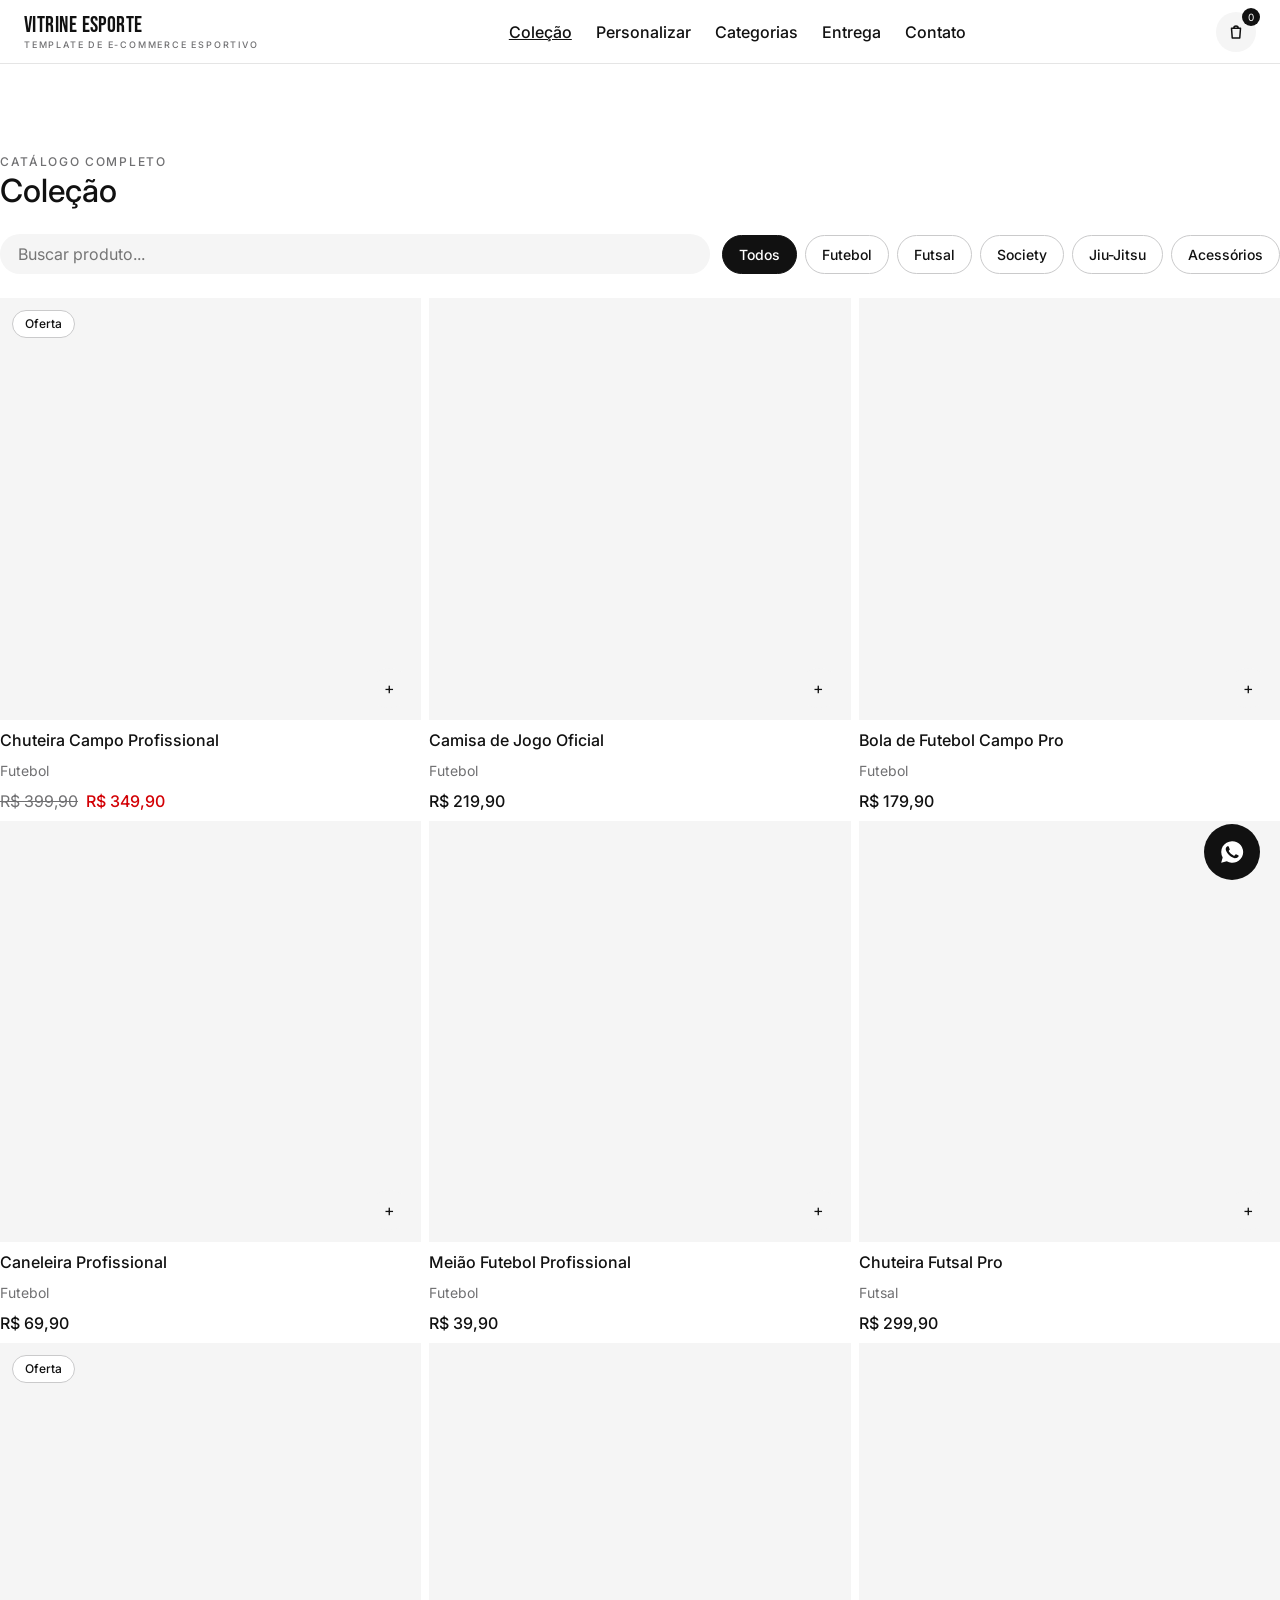
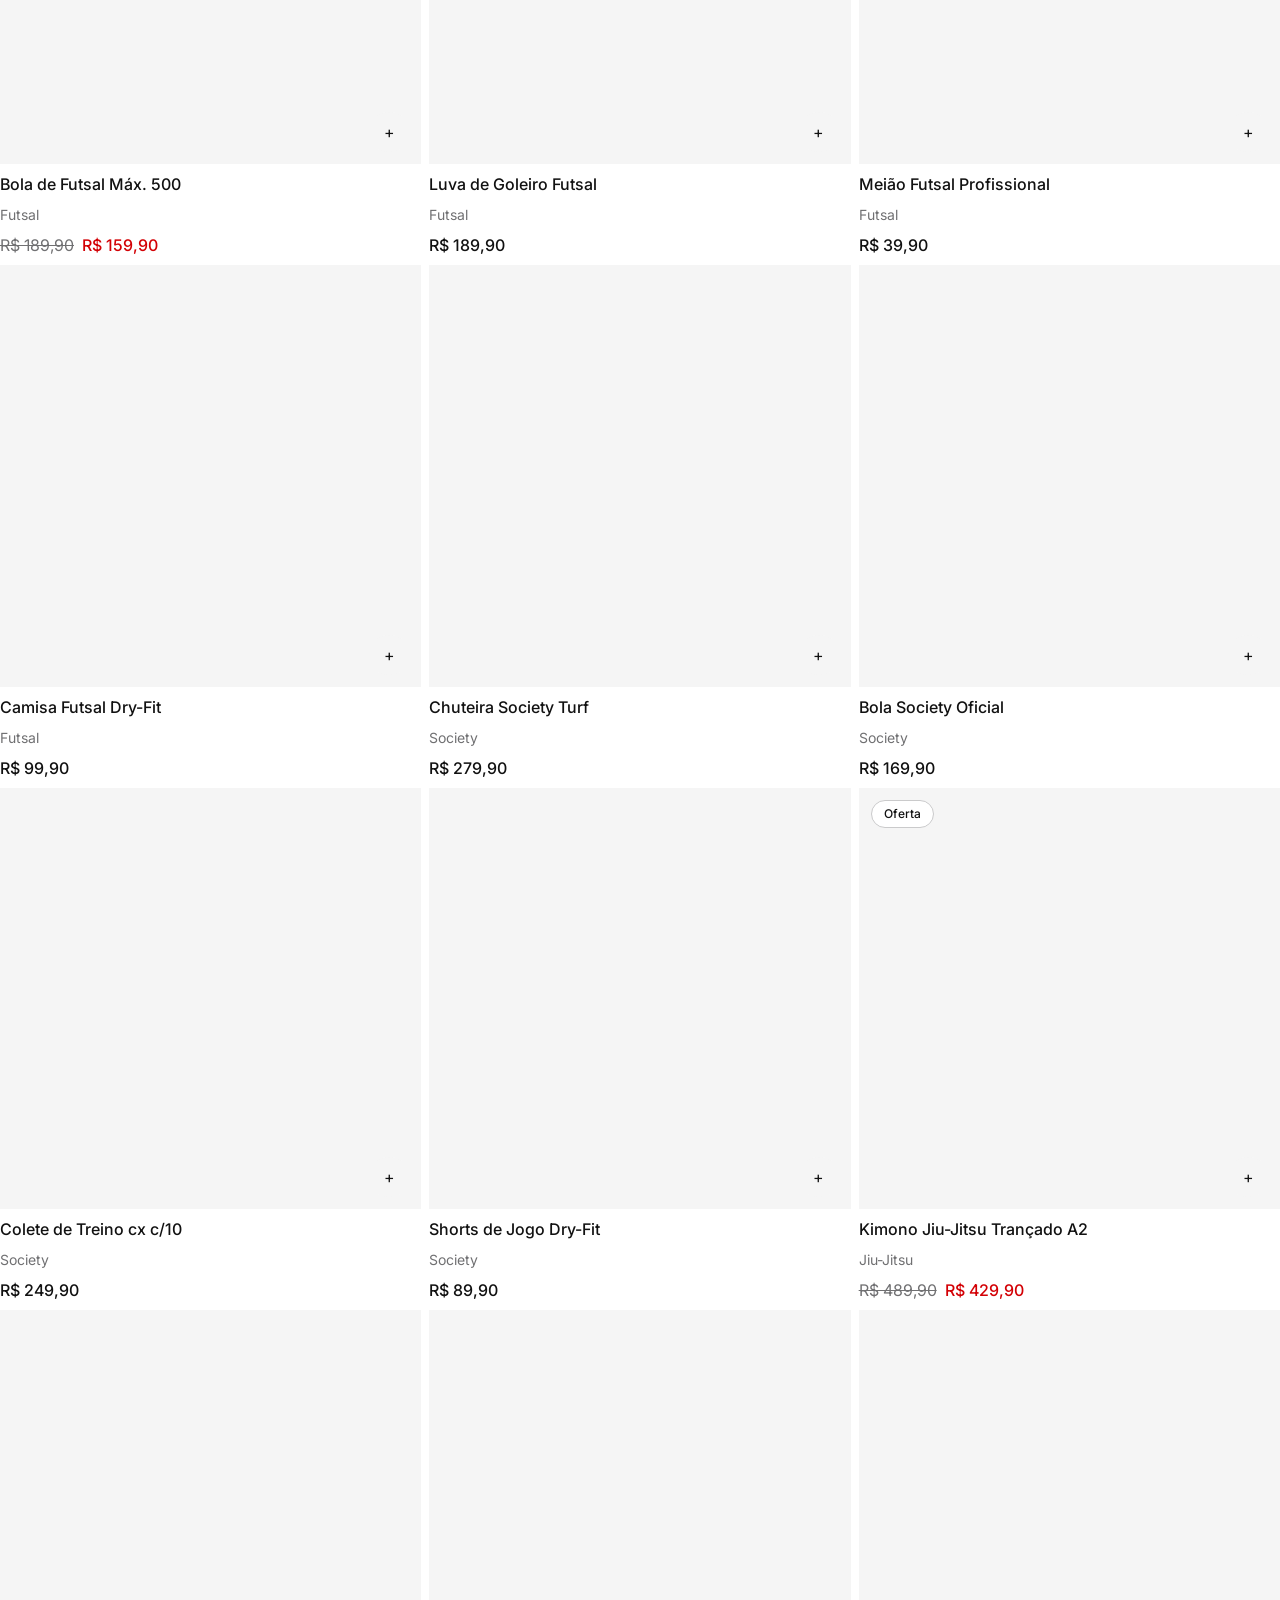
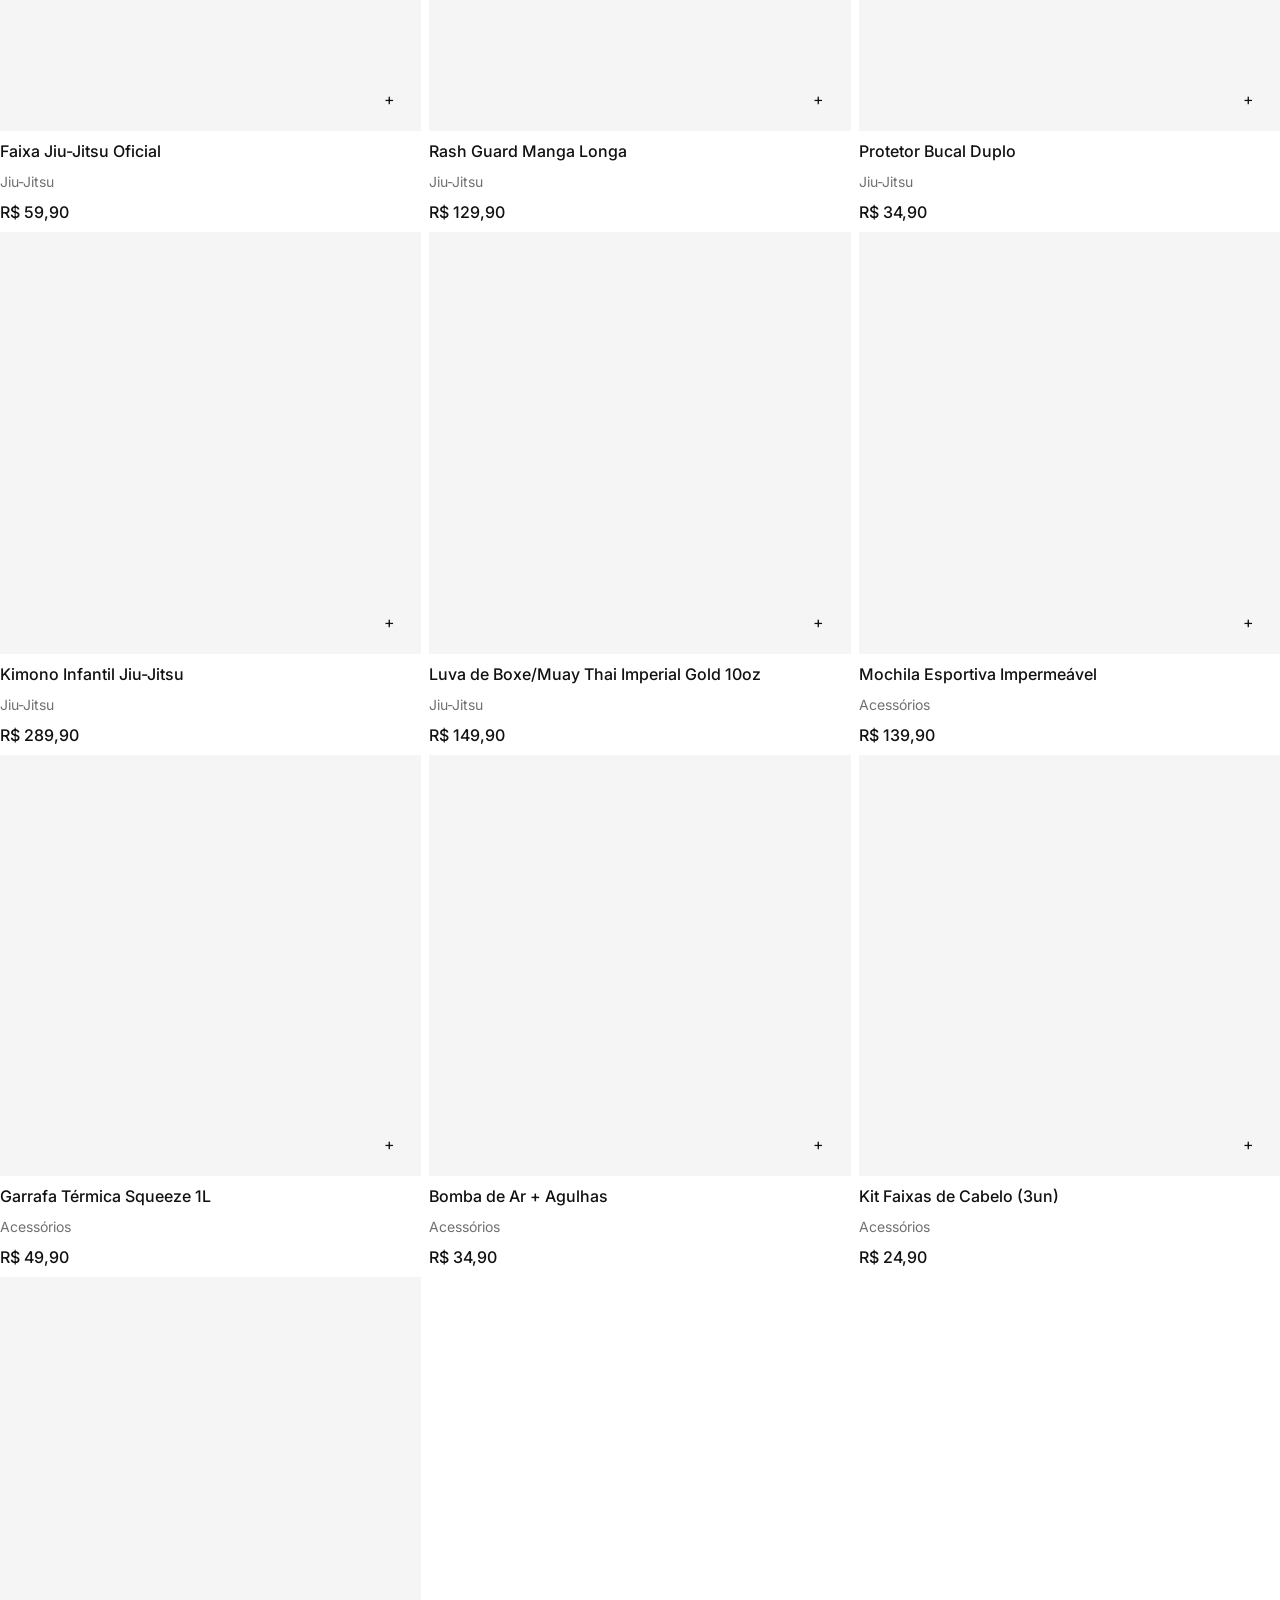
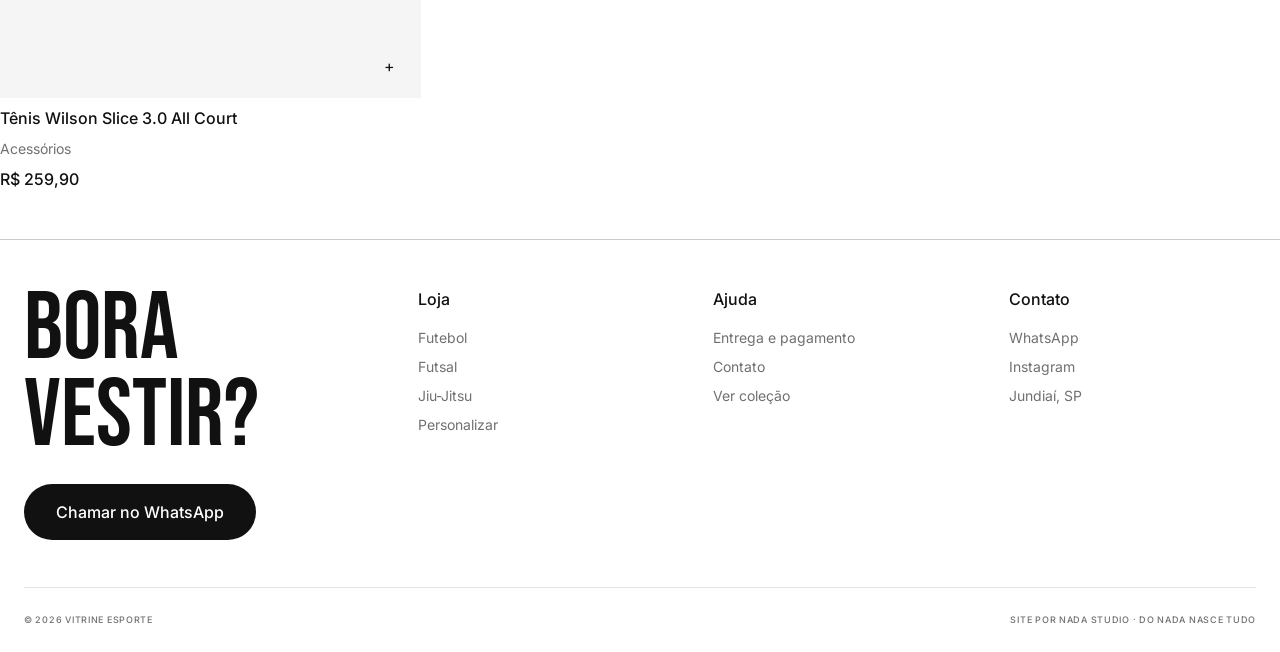
==== commit 7cbb13c1: "redesign: substitui molde P&B editorial pelo design system Nike, remove toda fotografia Dono do prod" ====
--- a/colecao.html
+++ b/colecao.html
@@ -8,7 +8,7 @@
 <link rel="canonical" href="https://vitrineesporte.exemplo.com.br/colecao.html">
 <link rel="preconnect" href="https://fonts.googleapis.com">
 <link rel="preconnect" href="https://fonts.gstatic.com" crossorigin>
-<link href="https://fonts.googleapis.com/css2?family=Anton&family=Archivo:wght@400;500;600;700&family=Space+Mono:wght@400;700&display=swap" rel="stylesheet">
+<link href="https://fonts.googleapis.com/css2?family=Bebas+Neue&family=Inter:wght@400;500;700&display=swap" rel="stylesheet">
 <link rel="stylesheet" href="css/tokens.css">
 <link rel="stylesheet" href="css/base.css">
 <link rel="icon" type="image/svg+xml" href="img/favicon.svg">
@@ -17,7 +17,14 @@
 
 <a href="#main" class="skip-link">Pular para o conteúdo</a>
 
-<nav class="nav-fixed">
+<div class="utility-bar">
+  <div class="wrap utility-bar-in">
+    <a href="#" data-wa-link target="_blank" rel="noopener">Fale no WhatsApp</a>
+    <a href="contato.html">Ajuda</a>
+  </div>
+</div>
+
+<nav class="primary-nav">
   <div class="wrap nav-in">
     <a href="index.html" class="wordmark">
       <img data-store-logo src="" alt="" style="display:none">
@@ -27,13 +34,16 @@
     <div class="nav-links" id="mainNav">
       <a href="colecao.html" class="active">Coleção</a>
       <a href="index.html#personalizar">Personalizar</a>
-      <a href="index.html#lookbook">Lookbook</a>
+      <a href="index.html#categorias">Categorias</a>
       <a href="entrega.html">Entrega</a>
       <a href="contato.html">Contato</a>
     </div>
     <div class="nav-right">
-      <button class="cart-btn" id="cartBtn" aria-label="Abrir sacola de compras">Sacola <span class="cart-count" id="cartCount">0</span></button>
-      <button class="menu-toggle" id="menuToggle" aria-label="Abrir menu" aria-expanded="false" aria-controls="mainNav">
+      <button class="btn-icon-circular cart-btn" id="cartBtn" aria-label="Abrir sacola de compras">
+        <svg viewBox="0 0 24 24" fill="none" stroke="currentColor" stroke-width="2" stroke-linecap="round" stroke-linejoin="round"><path d="M6 7h12l-1 13H7L6 7zM9 7a3 3 0 016 0"/></svg>
+        <span class="cart-count" id="cartCount">0</span>
+      </button>
+      <button class="btn-icon-circular menu-toggle" id="menuToggle" aria-label="Abrir menu" aria-expanded="false" aria-controls="mainNav">
         <svg viewBox="0 0 24 24" fill="none" stroke="currentColor" stroke-width="2" stroke-linecap="round" stroke-linejoin="round"><path d="M3 6h18M3 12h18M3 18h18"/></svg>
       </button>
     </div>
@@ -42,15 +52,13 @@
 <div class="nav-overlay" id="navOverlay"></div>
 
 <main id="main">
-  <section class="section section-tight wrap" style="padding-top:clamp(90px,10vw,140px)">
+  <section class="section wrap" style="padding-top:calc(64px + var(--space-section))">
     <div class="sec-head">
-      <div><span class="marker">( Catálogo ) completo</span><h1 class="h-display">Coleção</h1></div>
+      <div><span class="eyebrow">Catálogo completo</span><h1 class="heading-xl">Coleção</h1></div>
     </div>
-  </section>
 
-  <section class="section wrap">
     <div class="filters-bar" role="group" aria-label="Filtrar por categoria">
-      <input type="search" id="searchInput" class="filters-search" placeholder="Buscar produto..." aria-label="Buscar produto">
+      <input type="search" id="searchInput" class="search-pill" placeholder="Buscar produto..." aria-label="Buscar produto">
       <div class="filters" id="categoryChips"></div>
     </div>
     <div class="grid" id="productsGrid"></div>
@@ -59,28 +67,28 @@
 
 <div class="scrim" id="cartOverlay"></div>
 <aside class="drawer" id="cartDrawer" aria-label="Sacola de compras">
-  <div class="drawer-head"><strong>Sua sacola</strong><button class="modal-close" id="closeCart" aria-label="Fechar sacola">×</button></div>
+  <div class="drawer-head"><strong>Sua sacola</strong><button class="btn-icon-circular" id="closeCart" aria-label="Fechar sacola">×</button></div>
   <div class="drawer-body" id="cartItems"></div>
   <div class="drawer-foot">
     <p id="cartFreteMsg" class="drawer-note"></p>
     <div class="drawer-total"><span>Total</span><span id="cartSubtotal">R$ 0,00</span></div>
-    <button class="btn" id="checkoutBtn">Finalizar pelo WhatsApp</button>
+    <button class="btn-primary" id="checkoutBtn">Finalizar pelo WhatsApp</button>
     <p class="drawer-note">*Valores finais, formas de pagamento e frete serão confirmados diretamente pelo WhatsApp.</p>
   </div>
 </aside>
 
-<footer class="foot">
+<footer class="footer">
   <div class="wrap">
-    <div class="foot-top">
-      <div>
-        <h2>Bora<br>vestir?</h2>
-        <div style="margin-top:28px"><a href="#" data-wa-link target="_blank" rel="noopener" class="btn" style="background:#fff;color:#0A0A0A;border-color:#fff">Chamar no WhatsApp</a></div>
+    <div class="footer-top">
+      <div class="footer-cta">
+        <h2 class="display-campaign">Bora vestir?</h2>
+        <div style="margin-top:var(--space-xl)"><a href="#" data-wa-link target="_blank" rel="noopener" class="btn-primary">Chamar no WhatsApp</a></div>
       </div>
-      <div class="foot-col"><h5>Loja</h5><a href="colecao.html?categoria=futebol">Futebol</a><a href="colecao.html?categoria=futsal">Futsal</a><a href="colecao.html?categoria=jiujitsu">Jiu-Jitsu</a><a href="index.html#personalizar">Personalizar</a></div>
-      <div class="foot-col"><h5>Ajuda</h5><a href="entrega.html">Entrega e pagamento</a><a href="contato.html">Contato</a><a href="colecao.html">Ver coleção</a></div>
-      <div class="foot-col"><h5>Contato</h5><a href="#" data-wa-link target="_blank" rel="noopener">WhatsApp</a><a href="#" data-ig-link target="_blank" rel="noopener">Instagram</a><p data-store-cidade>Cidade</p></div>
+      <div class="footer-col"><h5>Loja</h5><a href="colecao.html?categoria=futebol">Futebol</a><a href="colecao.html?categoria=futsal">Futsal</a><a href="colecao.html?categoria=jiujitsu">Jiu-Jitsu</a><a href="index.html#personalizar">Personalizar</a></div>
+      <div class="footer-col"><h5>Ajuda</h5><a href="entrega.html">Entrega e pagamento</a><a href="contato.html">Contato</a><a href="colecao.html">Ver coleção</a></div>
+      <div class="footer-col"><h5>Contato</h5><a href="#" data-wa-link target="_blank" rel="noopener">WhatsApp</a><a href="#" data-ig-link target="_blank" rel="noopener">Instagram</a><p data-store-cidade>Cidade</p></div>
     </div>
-    <div class="foot-bot"><span>© <span id="year"></span> <span data-store-name>Loja</span></span><span>Site por NADA Studio · do nada nasce tudo</span></div>
+    <div class="footer-bot"><span class="utility-xs">© <span id="year"></span> <span data-store-name>Loja</span></span><span class="utility-xs">Site por NADA Studio · do nada nasce tudo</span></div>
   </div>
 </footer>
 
--- a/css/tokens.css
+++ b/css/tokens.css
@@ -1,49 +1,82 @@
 /* =========================================================
    VITRINE-ESPORTE — TOKENS
-   Única fonte de cor/medida do template. Nenhuma outra folha
-   de estilo deve declarar cores ou medidas fora destas variáveis.
-   Tema P&B editorial (referência: POC aprovado). O JS pode
-   sobrescrever --accent em runtime a partir de data/config.json
-   (campo corDestaque) para white-label — se corDestaque for
-   null/vazio, --accent permanece = --ink (P&B puro, default).
+   Única fonte de cor/medida/tipografia do template. Sistema fixo
+   "Nike" (spec de produto real) — P&B + acentos semânticos fixos.
+   Nenhuma outra folha de estilo deve declarar cor, raio ou
+   espaçamento fora destas variáveis.
+   IMPORTANTE: nesta versão o template NÃO aceita cor de marca
+   customizável (ver COMO-EDITAR.md) — a chave `corDestaque` do
+   config.json é mantida só por compatibilidade e é ignorada.
    ========================================================= */
 :root{
-  /* base P&B */
-  --paper:#FFFFFF;
-  --ink:#0A0A0A;
-  --fog:#F4F4F4;
-  --line:#E4E4E4;
-  --line-2:#D0D0D0;
-  --mute:#767676;
+  /* ---- cores ---- */
+  --color-primary:#111111;         /* = ink */
+  --color-on-primary:#ffffff;
+  --color-canvas:#ffffff;
+  --color-soft-cloud:#f5f5f5;
+  --color-ink:#111111;
+  --color-charcoal:#39393b;
+  --color-ash:#4b4b4d;
+  --color-mute:#707072;
+  --color-stone:#9e9ea0;
+  --color-hairline:#cacacb;
+  --color-hairline-soft:#e5e5e5;
+  --color-sale:#d30005;
+  --color-sale-deep:#780700;
+  --color-success:#007d48;
+  --color-success-bright:#1eaa52;
+  --color-info:#1151ff;
 
-  /* cor de marca (fallback; store.js sobrescreve via corDestaque) */
-  --accent:var(--ink);
+  /* ---- tipografia ---- */
+  --font-display:'Bebas Neue',sans-serif; /* substituto de Nike Futura ND */
+  --font-body:'Inter',sans-serif;
 
-  /* semântica (única exceção de cor fora da paleta P&B) */
-  --error:#C0392B;
-  --success:#2E7D46;
+  --fs-display-campaign:96px;
+  --lh-display-campaign:.9;
+  --fs-heading-xl:32px;
+  --fs-heading-lg:24px;
+  --fs-heading-md:16px;
+  --fs-body-md:16px;
+  --fs-body-strong:16px;
+  --fs-button-lg:24px;
+  --fs-button-md:16px;
+  --fs-button-sm:14px;
+  --fs-link-md:16px;
+  --fs-caption-md:14px;
+  --fs-caption-sm:12px;
+  --fs-utility-xs:9px;
 
-  /* tons de cinza usados só sobre fundo --ink (hero escuro, personalizador,
-     footer) — variações do próprio --ink, não cores novas */
-  --ink-mute:#8A8A8A;
-  --ink-line:#3A3A3A;
-  --ink-line-2:#262626;
-  --ink-surface:#141414;
+  /* ---- raio ---- */
+  --radius-none:0px;
+  --radius-sm:18px;
+  --radius-md:24px;
+  --radius-lg:30px;
+  --radius-full:9999px;
 
-  /* tipografia */
-  --font-display:'Anton',sans-serif;
-  --font-body:'Archivo',sans-serif;
-  --font-util:'Space Mono',monospace;
+  /* ---- espaçamento ---- */
+  --space-xxs:2px;
+  --space-xs:4px;
+  --space-sm:8px;
+  --space-md:12px;
+  --space-lg:18px;
+  --space-xl:24px;
+  --space-xxl:30px;
+  --space-section:48px;
+  --space-section-tablet:32px;
+  --space-section-mobile:24px;
 
-  /* geometria */
-  --gut:clamp(16px,4vw,48px);
-  --radius:0px;
+  /* ---- geometria de página ---- */
+  --gut:24px;
   --maxw:1440px;
 
-  /* transições */
-  --dur-fast:.2s;
-  --dur:.35s;
-  --dur-slow:.45s;
+  /* ---- transições ---- */
+  --dur-fast:.15s;
+  --dur:.3s;
+  --dur-slow:.4s;
+}
+
+@media (min-width:1920px){
+  :root{ --gut:80px; }
 }
 
 @media (prefers-reduced-motion: reduce){
--- a/css/base.css
+++ b/css/base.css
@@ -1,8 +1,10 @@
 /* =========================================================
    VITRINE-ESPORTE — BASE
-   Estrutura e componentes, herdados quase literalmente do POC
-   aprovado (P&B editorial + número gigante estrutural).
-   Nenhuma cor hardcoded aqui — tudo vem de tokens.css via var().
+   Sistema de design "Nike" (spec de produto real, P&B + acentos
+   semânticos fixos). Zero fotografia no site — onde o sistema de
+   referência usaria foto, aqui entra um bloco chapado em
+   --color-soft-cloud (ou --color-ink no campaign-tile), vazio.
+   Nenhuma cor/raio/espaçamento hardcoded — tudo vem de tokens.css.
    ========================================================= */
 
 /* ---------- reset ---------- */
@@ -10,29 +12,29 @@
 html{scroll-behavior:smooth}
 @media (prefers-reduced-motion: reduce){ html{scroll-behavior:auto} }
 body{
-  background:var(--paper);
-  color:var(--ink);
+  background:var(--color-canvas);
+  color:var(--color-ink);
   font-family:var(--font-body);
-  font-size:16px;
+  font-size:var(--fs-body-md);
   line-height:1.5;
   -webkit-font-smoothing:antialiased;
   overflow-x:hidden;
 }
-img{display:block;max-width:100%}
 button,input,select,textarea{font:inherit;color:inherit}
 button{cursor:pointer;background:none;border:none}
 a{color:inherit;text-decoration:none}
 ul{list-style:none}
 
 :focus{outline:none}
-:focus-visible{outline:2px solid var(--ink);outline-offset:3px}
+:focus-visible{outline:2px solid var(--color-ink);outline-offset:3px}
 
 .sr-only{position:absolute;width:1px;height:1px;padding:0;margin:-1px;overflow:hidden;clip:rect(0,0,0,0);white-space:nowrap;border:0}
 
 .skip-link{
   position:absolute;left:8px;top:-48px;z-index:200;
-  background:var(--ink);color:var(--paper);
-  padding:10px 16px;font-family:var(--font-util);font-size:12px;letter-spacing:.1em;text-transform:uppercase;
+  background:var(--color-ink);color:var(--color-on-primary);
+  padding:var(--space-md) var(--space-lg);font-size:var(--fs-caption-sm);text-transform:uppercase;letter-spacing:.08em;
+  border-radius:var(--radius-sm);
   transition:top var(--dur) ease;
 }
 .skip-link:focus{top:8px}
@@ -41,339 +43,370 @@
 .wrap{max-width:var(--maxw);margin:0 auto;padding:0 var(--gut)}
 .container{max-width:var(--maxw);margin:0 auto;padding:0 var(--gut)}
 
-/* ---------- tipografia utilitária (POC) ---------- */
-.marker{font-family:var(--font-util);font-size:11px;letter-spacing:.22em;text-transform:uppercase;color:var(--mute);display:block;margin-bottom:18px}
-.h-display{font-family:var(--font-display);text-transform:uppercase;line-height:.86;letter-spacing:-.01em;font-weight:400}
-.eyebrow{font-family:var(--font-util);font-size:11px;letter-spacing:.2em;text-transform:uppercase}
+/* ---------- tipografia (tokens do sistema) ---------- */
+.display-campaign{font-family:var(--font-display);font-size:var(--fs-display-campaign);font-weight:500;line-height:var(--lh-display-campaign);letter-spacing:0;text-transform:uppercase}
+.heading-xl{font-family:var(--font-body);font-size:var(--fs-heading-xl);font-weight:500;line-height:1.2}
+.heading-lg{font-family:var(--font-body);font-size:var(--fs-heading-lg);font-weight:500;line-height:1.2}
+.heading-md{font-family:var(--font-body);font-size:var(--fs-heading-md);font-weight:500;line-height:1.75}
+.body-md{font-family:var(--font-body);font-size:var(--fs-body-md);font-weight:400;line-height:1.5}
+.body-strong{font-family:var(--font-body);font-size:var(--fs-body-strong);font-weight:500;line-height:1.5}
+.link-md{font-family:var(--font-body);font-size:var(--fs-link-md);font-weight:500;line-height:1.75;text-decoration:underline}
+.caption-md{font-family:var(--font-body);font-size:var(--fs-caption-md);font-weight:500;line-height:1.5}
+.caption-sm{font-family:var(--font-body);font-size:var(--fs-caption-sm);font-weight:500;line-height:1.5}
+.utility-xs{font-family:var(--font-body);font-size:var(--fs-utility-xs);font-weight:500;line-height:1.75;text-transform:uppercase;letter-spacing:.08em}
+.eyebrow{font-family:var(--font-body);font-size:var(--fs-caption-sm);font-weight:500;letter-spacing:.14em;text-transform:uppercase;color:var(--color-mute)}
+.text-muted{color:var(--color-mute)}
+.text-center{text-align:center}
 
 /* ---------- botões ---------- */
-.btn{
-  display:inline-flex;align-items:center;justify-content:center;gap:12px;
-  background:var(--accent);color:var(--paper);
-  padding:16px 30px;border:1px solid var(--accent);border-radius:var(--radius);
-  font-family:var(--font-util);font-size:12px;letter-spacing:.14em;text-transform:uppercase;
-  cursor:pointer;transition:background var(--dur-fast) ease,color var(--dur-fast) ease;
-  white-space:nowrap;
-}
-.btn:hover{background:transparent;color:var(--accent)}
-.btn-ghost{background:transparent;color:var(--ink);border-color:var(--ink)}
-.btn-ghost:hover{background:var(--ink);color:var(--paper)}
+.btn-primary{
+  display:inline-flex;align-items:center;justify-content:center;gap:var(--space-sm);
+  background:var(--color-ink);color:var(--color-on-primary);
+  font-family:var(--font-body);font-size:var(--fs-button-md);font-weight:500;line-height:1.5;
+  padding:16px 32px;min-height:48px;border-radius:var(--radius-lg);border:none;
+  cursor:pointer;white-space:nowrap;transition:transform var(--dur-fast) ease,opacity var(--dur-fast) ease;
+}
+/* assinatura Nike: feedback de toque por escala/opacidade, não por cor */
+.btn-primary:active{transform:scale(.5);opacity:.5}
+.btn-primary:disabled{opacity:.4;cursor:not-allowed;pointer-events:none}
+
+.btn-secondary{
+  display:inline-flex;align-items:center;justify-content:center;gap:var(--space-sm);
+  background:var(--color-soft-cloud);color:var(--color-ink);
+  font-family:var(--font-body);font-size:var(--fs-button-md);font-weight:500;line-height:1.5;
+  padding:16px 32px;min-height:48px;border-radius:var(--radius-lg);border:none;
+  cursor:pointer;white-space:nowrap;transition:transform var(--dur-fast) ease,opacity var(--dur-fast) ease;
+}
+.btn-secondary:active{transform:scale(.5);opacity:.5}
+
+.btn-outline-on-image{
+  display:inline-flex;align-items:center;justify-content:center;gap:var(--space-sm);
+  background:var(--color-canvas);color:var(--color-ink);
+  font-family:var(--font-body);font-size:var(--fs-button-md);font-weight:500;line-height:1.5;
+  padding:12px 24px;border-radius:var(--radius-lg);border:none;
+  cursor:pointer;white-space:nowrap;transition:transform var(--dur-fast) ease,opacity var(--dur-fast) ease;
+}
+.btn-outline-on-image:active{transform:scale(.5);opacity:.5}
+
+.btn-sm{padding:8px 16px;min-height:0;font-size:var(--fs-button-sm)}
 .btn-block{width:100%}
-.btn:disabled{opacity:.4;cursor:not-allowed}
+
+.btn-icon-circular{
+  width:40px;height:40px;flex-shrink:0;border-radius:var(--radius-full);
+  background:var(--color-soft-cloud);color:var(--color-ink);
+  display:inline-flex;align-items:center;justify-content:center;
+  transition:transform var(--dur-fast) ease,opacity var(--dur-fast) ease;
+}
+.btn-icon-circular:active{transform:scale(.5);opacity:.5}
+.btn-icon-circular svg{width:18px;height:18px}
+
+/* ---------- utility bar ---------- */
+.utility-bar{background:var(--color-soft-cloud);min-height:36px;display:flex;align-items:center}
+.utility-bar-in{display:flex;justify-content:flex-end;align-items:center;gap:var(--space-xl);width:100%;padding:6px 0}
+.utility-bar a{font-family:var(--font-body);font-size:var(--fs-caption-sm);font-weight:500}
+.utility-bar a:hover{text-decoration:underline}
 
 /* ---------- nav ---------- */
-nav.nav-fixed{position:fixed;top:0;left:0;right:0;z-index:60;background:rgba(255,255,255,.86);backdrop-filter:blur(14px);border-bottom:1px solid var(--line)}
-.nav-in{display:flex;align-items:center;justify-content:space-between;height:68px}
-.wordmark{font-family:var(--font-display);font-size:24px;letter-spacing:.02em;text-transform:uppercase;display:flex;flex-direction:column;line-height:1}
-.wordmark img{height:32px;width:auto;object-fit:contain}
-.wordmark small{font-family:var(--font-util);font-size:9px;letter-spacing:.35em;display:block;margin-top:2px;font-weight:400;text-transform:uppercase}
-.nav-links{display:flex;gap:34px}
-.nav-links a{font-family:var(--font-util);font-size:11px;letter-spacing:.16em;text-transform:uppercase;position:relative;padding:4px 0}
-.nav-links a::after{content:'';position:absolute;left:0;bottom:0;width:0;height:1px;background:var(--ink);transition:width var(--dur) ease}
-.nav-links a:hover::after, .nav-links a.active::after{width:100%}
-.nav-right{display:flex;align-items:center;gap:22px}
-.cart-btn{background:none;border:none;cursor:pointer;font-family:var(--font-util);font-size:11px;letter-spacing:.16em;text-transform:uppercase;display:flex;gap:8px;align-items:center}
-.cart-count{background:var(--ink);color:var(--paper);width:20px;height:20px;display:grid;place-items:center;font-size:10px;border-radius:50%}
-.menu-toggle{width:36px;height:36px;display:flex;align-items:center;justify-content:center}
-.menu-toggle svg{width:22px;height:22px}
+.primary-nav{
+  position:fixed;top:0;left:0;right:0;z-index:60;background:var(--color-canvas);
+  box-shadow:inset 0 -1px 0 var(--color-hairline-soft);
+}
+.nav-in{display:flex;align-items:center;justify-content:space-between;height:64px}
+.wordmark{font-family:var(--font-display);font-size:22px;letter-spacing:.02em;text-transform:uppercase;display:flex;flex-direction:column;line-height:1}
+.wordmark img{height:28px;width:auto;object-fit:contain}
+.wordmark small{font-family:var(--font-body);font-size:var(--fs-utility-xs);letter-spacing:.2em;display:block;margin-top:3px;font-weight:500;text-transform:uppercase;color:var(--color-mute)}
+.nav-links{display:flex;gap:var(--space-xl)}
+.nav-links a{font-family:var(--font-body);font-size:var(--fs-body-strong);font-weight:500;padding:4px 0}
+.nav-links a.active,.nav-links a:hover{text-decoration:underline}
+.nav-right{display:flex;align-items:center;gap:var(--space-md)}
+.cart-btn{position:relative;display:inline-flex;align-items:center;justify-content:center}
+.cart-count{position:absolute;top:-4px;right:-4px;background:var(--color-ink);color:var(--color-on-primary);width:18px;height:18px;display:grid;place-items:center;font-size:10px;border-radius:var(--radius-full)}
+.menu-toggle svg{width:20px;height:20px}
 
 @media(max-width:1024px){
   .nav-links{
     display:flex;position:fixed;inset:0 0 0 auto;width:min(320px,85vw);flex-direction:column;gap:0;
-    background:var(--paper);border-left:1px solid var(--line);
+    background:var(--color-canvas);box-shadow:inset 1px 0 0 var(--color-hairline-soft);
     transform:translateX(100%);transition:transform var(--dur-slow) ease;
-    padding:88px 28px 28px;z-index:120;overflow-y:auto;
+    padding:88px var(--space-xl) var(--space-xl);z-index:120;overflow-y:auto;
   }
   .nav-links.show{transform:translateX(0)}
-  .nav-links a{padding:16px 0;border-bottom:1px solid var(--line);font-size:12px}
-  .nav-links a::after{display:none}
+  .nav-links a{display:block;padding:var(--space-lg) 0;box-shadow:inset 0 -1px 0 var(--color-hairline-soft)}
 }
 @media(min-width:1025px){ .menu-toggle{display:none} }
 
 .nav-overlay{
-  position:fixed;inset:0;background:rgba(10,10,10,.4);
+  position:fixed;inset:0;background:rgba(17,17,17,.4);
   opacity:0;pointer-events:none;transition:opacity var(--dur) ease;z-index:110;
 }
 .nav-overlay.active{opacity:1;pointer-events:auto}
 @media(min-width:1025px){ .nav-overlay{display:none} }
 
-/* ---------- hero ---------- */
-.hero{padding-top:68px;min-height:92vh;display:flex;align-items:center;position:relative;overflow:hidden}
-.hero-grid{display:grid;grid-template-columns:1.05fr .95fr;gap:60px;align-items:center;width:100%}
-.hero-num{position:absolute;right:-4%;top:50%;transform:translateY(-50%);font-family:var(--font-display);font-size:min(60vw,900px);line-height:.75;color:var(--fog);z-index:0;user-select:none;pointer-events:none}
-.hero-copy{position:relative;z-index:2}
-.hero h1{font-size:clamp(52px,8.4vw,140px)}
-.hero h1 em{font-style:normal;-webkit-text-stroke:1.5px var(--ink);color:transparent}
-.hero p{max-width:34ch;margin:26px 0 34px;color:var(--mute);font-size:17px}
-.hero-cta{display:flex;gap:14px;flex-wrap:wrap}
-.hero-stage{position:relative;z-index:2}
-.hero-media{position:relative;width:min(100%,480px);aspect-ratio:4/5;margin:0 auto;overflow:hidden;box-shadow:0 30px 50px rgba(0,0,0,.14);background:var(--fog)}
-.hero-media video, .hero-media img{width:100%;height:100%;object-fit:cover;position:absolute;inset:0}
-.hero-media img{z-index:0}
-.hero-media video{z-index:1}
-.hero-tags{position:relative;z-index:2;display:flex;gap:26px;font-family:var(--font-util);font-size:10px;letter-spacing:.2em;text-transform:uppercase;color:var(--mute);margin-top:34px;flex-wrap:wrap}
-
-/* ---------- marquee ---------- */
-.marquee{background:var(--ink);color:var(--paper);padding:15px 0;overflow:hidden;white-space:nowrap}
+/* ---------- campaign tile (hero) ---------- */
+.campaign-tile{
+  margin-top:64px;background:var(--color-ink);color:var(--color-on-primary);
+  min-height:70vh;display:flex;flex-direction:column;justify-content:flex-end;
+  padding:var(--space-section) var(--gut);position:relative;
+}
+.campaign-tile-eyebrow{color:var(--color-stone)}
+.campaign-tile h1{max-width:14ch;margin:var(--space-md) 0 var(--space-lg)}
+.campaign-tile p{max-width:44ch;color:var(--color-stone);margin-bottom:var(--space-xl)}
+.campaign-tile-actions{display:flex;gap:var(--space-md);flex-wrap:wrap}
+
+/* ---------- seções genéricas ---------- */
+.section{padding:var(--space-section) 0}
+@media(max-width:1024px){ .section{padding:var(--space-section-tablet) 0} }
+@media(max-width:599px){ .section{padding:var(--space-section-mobile) 0} }
+.sec-head{display:flex;justify-content:space-between;align-items:flex-end;margin-bottom:var(--space-xl);gap:var(--space-xl);flex-wrap:wrap}
+.section-desc{color:var(--color-mute);margin-top:var(--space-xs);max-width:60ch}
+
+/* ---------- utility bar / marquee (texto puro, sem imagem) ---------- */
+.marquee{background:var(--color-ink);color:var(--color-on-primary);padding:var(--space-md) 0;overflow:hidden;white-space:nowrap}
 .marquee-track{display:inline-flex;gap:44px;animation:slide 26s linear infinite}
-.marquee span{font-family:var(--font-util);font-size:12px;letter-spacing:.24em;text-transform:uppercase}
+.marquee span{font-family:var(--font-body);font-size:var(--fs-caption-sm);font-weight:500;letter-spacing:.1em;text-transform:uppercase}
 @keyframes slide{to{transform:translateX(-50%)}}
 
-/* ---------- seções genéricas ---------- */
-.section{padding:clamp(70px,9vw,130px) 0}
-.section-tight{padding-bottom:0}
-.sec-head{display:flex;justify-content:space-between;align-items:flex-end;margin-bottom:52px;gap:30px;flex-wrap:wrap}
-.sec-head h2, .sec-head h1{font-size:clamp(36px,5.2vw,74px)}
-.section-desc{color:var(--mute);margin-top:8px;max-width:60ch}
-
-/* ---------- filtros / chips (coleção) ---------- */
-.filters{display:flex;gap:8px;flex-wrap:wrap}
-.filters-bar{display:flex;gap:16px;flex-wrap:wrap;align-items:center;margin-bottom:40px}
-.chip{border:1px solid var(--line);background:transparent;padding:9px 17px;cursor:pointer;font-family:var(--font-util);font-size:10px;letter-spacing:.14em;text-transform:uppercase;transition:.2s}
-.chip:hover{border-color:var(--ink)}
-.chip.on{background:var(--ink);color:var(--paper);border-color:var(--ink)}
-.filters-search{
-  flex:1 1 220px;min-width:0;background:transparent;border:1px solid var(--line);border-radius:var(--radius);
-  padding:12px 16px;color:var(--ink);font-family:var(--font-util);font-size:12px;
-}
-.filters-search:focus-visible{border-color:var(--ink)}
-.filters-empty{color:var(--mute);padding:60px 0;text-align:center;grid-column:1/-1;font-family:var(--font-util);font-size:13px;text-transform:uppercase;letter-spacing:.08em}
-
-/* ---------- grid de produtos / card ---------- */
-.grid{display:grid;grid-template-columns:repeat(4,1fr);gap:1px;background:var(--line);border:1px solid var(--line)}
+/* ---------- filtros / busca (coleção) ---------- */
+.filters-bar{display:flex;gap:var(--space-md);flex-wrap:wrap;align-items:center;margin-bottom:var(--space-xl)}
+.filters{display:flex;gap:var(--space-sm);flex-wrap:wrap}
+.filter-chip{
+  background:var(--color-canvas);border:1px solid var(--color-hairline);border-radius:var(--radius-lg);
+  padding:8px 16px;font-family:var(--font-body);font-size:var(--fs-button-sm);font-weight:500;
+  transition:background var(--dur-fast) ease,color var(--dur-fast) ease;
+}
+.filter-chip.filter-chip-active{background:var(--color-ink);color:var(--color-on-primary);border-color:var(--color-ink)}
+.search-pill{
+  flex:1 1 220px;min-width:0;background:var(--color-soft-cloud);border:2px solid transparent;border-radius:var(--radius-md);
+  height:40px;padding:8px 16px;color:var(--color-ink);font-family:var(--font-body);font-size:var(--fs-body-md);
+  transition:background var(--dur-fast) ease,border-color var(--dur-fast) ease,box-shadow var(--dur-fast) ease;
+}
+.search-pill:focus{background:var(--color-canvas);border-color:var(--color-ink);box-shadow:0 0 0 12px var(--color-soft-cloud)}
+.filters-empty{color:var(--color-mute);padding:60px 0;text-align:center;grid-column:1/-1;font-family:var(--font-body);font-size:var(--fs-caption-md)}
+
+/* ---------- grid de produtos / product-card ---------- */
+.grid{display:grid;grid-template-columns:repeat(3,1fr);gap:var(--space-sm)}
 .grid-3{grid-template-columns:repeat(3,1fr)}
 .grid-2{grid-template-columns:repeat(2,1fr)}
-.card{background:var(--paper);position:relative;cursor:pointer;overflow:hidden;transition:background var(--dur) ease}
-.card:hover{background:var(--fog)}
-.card-media{position:relative;aspect-ratio:4/5;display:grid;place-items:center;padding:26px;overflow:hidden}
-.card-num{position:absolute;inset:0;display:grid;place-items:center;font-family:var(--font-display);font-size:clamp(120px,15vw,200px);color:var(--line);z-index:0;transition:transform var(--dur-slow) ease,color var(--dur-slow) ease;user-select:none}
-.card:hover .card-num{transform:scale(1.14);color:var(--line-2)}
-.card-media img{position:relative;z-index:1;width:100%;height:100%;object-fit:contain;transition:transform var(--dur-slow) cubic-bezier(.2,.8,.2,1)}
-.card:hover .card-media img{transform:translateY(-6px) scale(1.03)}
-.card-media a{position:relative;z-index:1;display:block;width:100%;height:100%}
-.card-media svg.placeholder-icon{position:relative;z-index:1;width:40%;height:40%;margin:auto;color:var(--line)}
-.ci-thumb svg.placeholder-icon,.pdp-main-image svg.placeholder-icon,.pdp-thumb svg.placeholder-icon{width:40%;color:var(--line)}
-.card-info-link{display:block}
-.card-flag{position:absolute;top:14px;left:14px;z-index:3;background:var(--ink);color:var(--paper);padding:5px 10px;font-family:var(--font-util);font-size:9px;letter-spacing:.16em;text-transform:uppercase}
-.card-quick{position:absolute;left:14px;right:14px;bottom:14px;z-index:3;background:var(--ink);color:var(--paper);border:none;padding:14px;cursor:pointer;font-family:var(--font-util);font-size:10px;letter-spacing:.18em;text-transform:uppercase;transform:translateY(120%);opacity:0;transition:transform var(--dur) cubic-bezier(.2,.8,.2,1),opacity var(--dur) ease}
-.card:hover .card-quick,.card:focus-within .card-quick{transform:translateY(0);opacity:1}
-.card-info{padding:18px 20px 24px;border-top:1px solid var(--line)}
-.card-info h3{font-size:15px;font-weight:600;letter-spacing:-.01em}
-.card-meta{display:flex;justify-content:space-between;align-items:center;margin-top:8px;gap:8px}
-.card-price{font-family:var(--font-util);font-size:14px;font-weight:700}
-.card-price-old{font-family:var(--font-util);font-size:11px;color:var(--mute);text-decoration:line-through;margin-right:6px}
-.card-sizes{font-family:var(--font-util);font-size:10px;color:var(--mute);letter-spacing:.1em;white-space:nowrap}
-
-/* ---------- personalizador (custom / jersey-stage) ---------- */
-.custom{background:var(--ink);color:var(--paper)}
-.custom .marker{color:var(--ink-mute)}
-.custom-grid{display:grid;grid-template-columns:1fr 1fr;gap:70px;align-items:center}
-.custom h2{font-size:clamp(38px,5.6vw,80px)}
-.custom p{color:var(--ink-mute);max-width:38ch;margin:22px 0 34px}
-.field{margin-bottom:22px}
-.field label{font-family:var(--font-util);font-size:10px;letter-spacing:.2em;text-transform:uppercase;color:var(--ink-mute);display:block;margin-bottom:9px}
+@media(max-width:1023px){ .grid,.grid-3{grid-template-columns:repeat(2,1fr)} }
+@media(max-width:599px){ .grid,.grid-3,.grid-2{grid-template-columns:1fr;gap:var(--space-xs)} }
+
+.product-card{background:var(--color-canvas);border-radius:var(--radius-none);position:relative}
+.product-card-media{
+  position:relative;aspect-ratio:1/1;background:var(--color-soft-cloud);border-radius:var(--radius-none);
+  overflow:hidden;display:block;
+}
+.badge-promo{
+  position:absolute;top:var(--space-md);left:var(--space-md);z-index:2;
+  background:var(--color-canvas);border:1px solid var(--color-hairline);color:var(--color-ink);
+  border-radius:var(--radius-lg);padding:4px 12px;font-family:var(--font-body);font-size:var(--fs-caption-sm);font-weight:500;
+}
+.product-card-quick{
+  position:absolute;right:var(--space-md);bottom:var(--space-md);z-index:2;
+}
+.product-card-body{padding-top:var(--space-sm);display:flex;flex-direction:column;gap:var(--space-sm)}
+.product-card-name{font-family:var(--font-body);font-size:var(--fs-body-strong);font-weight:500;color:var(--color-ink)}
+.product-card-cat{font-family:var(--font-body);font-size:var(--fs-caption-md);color:var(--color-mute)}
+.product-card-price{font-family:var(--font-body);font-size:var(--fs-body-strong);font-weight:500;color:var(--color-ink);display:flex;gap:var(--space-sm);align-items:baseline;flex-wrap:wrap}
+.product-card-price .old{color:var(--color-mute);text-decoration:line-through;font-weight:400}
+.product-card-price .sale{color:var(--color-sale)}
+.product-card-price .off{color:var(--color-sale)}
+
+/* ---------- category rail (compre por categoria) ---------- */
+.category-rail{display:grid;grid-template-columns:repeat(4,1fr);gap:var(--space-sm)}
+@media(max-width:1023px){ .category-rail{grid-template-columns:repeat(2,1fr)} }
+@media(max-width:599px){ .category-rail{grid-template-columns:1fr;gap:var(--space-xs)} }
+.category-tile{
+  background:var(--color-soft-cloud);aspect-ratio:4/3;border-radius:var(--radius-none);
+  display:flex;align-items:flex-end;padding:var(--space-lg);
+}
+.category-tile span{font-family:var(--font-body);font-size:var(--fs-caption-md);font-weight:500;color:var(--color-ink)}
+
+/* ---------- personalizador genérico (home) ----------
+   Sem preview de camisa (SVG removido). Feedback puramente
+   tipográfico: cartão --color-ink com o texto digitado em
+   display-campaign, --color-on-primary. */
+.custom{background:var(--color-canvas)}
+.custom-grid{display:grid;grid-template-columns:1fr 1fr;gap:var(--space-section);align-items:center}
+.custom p{color:var(--color-mute);max-width:38ch;margin:var(--space-md) 0 var(--space-xl)}
+.field{margin-bottom:var(--space-lg)}
+.field label{font-family:var(--font-body);font-size:var(--fs-caption-sm);font-weight:500;letter-spacing:.08em;text-transform:uppercase;color:var(--color-mute);display:block;margin-bottom:var(--space-sm)}
 .field input,.field select,.field textarea{
-  width:100%;background:transparent;border:none;border-bottom:1px solid var(--ink-line);padding:11px 0;
-  font-family:var(--font-display);font-size:26px;text-transform:uppercase;letter-spacing:.05em;outline:none;transition:border-color var(--dur-fast) ease;
-}
-.field input:focus,.field select:focus,.field textarea:focus{border-color:var(--paper)}
-.jersey-stage{display:grid;place-items:center;padding:26px;background:var(--ink-surface);border:1px solid var(--ink-line-2)}
-.jersey-stage svg{width:min(100%,400px)}
-.size-row{display:flex;gap:8px;margin-top:6px;flex-wrap:wrap}
-.size{width:46px;height:46px;display:grid;place-items:center;border:1px solid var(--ink-line);cursor:pointer;font-family:var(--font-util);font-size:12px;transition:.2s;background:transparent}
-.size:hover{border-color:var(--paper)}
-.size.on{background:var(--paper);color:var(--ink);border-color:var(--paper)}
-
-/* personalizador da PDP (sem preview, tema claro) */
-.personalize-box{border:1px solid var(--line);padding:20px;display:grid;gap:14px}
-.personalize-row{display:grid;gap:16px}
+  width:100%;background:var(--color-soft-cloud);border:2px solid transparent;border-radius:var(--radius-sm);padding:12px 16px;
+  font-family:var(--font-body);font-size:var(--fs-body-md);outline:none;transition:border-color var(--dur-fast) ease,background var(--dur-fast) ease;
+}
+.field input:focus,.field select:focus,.field textarea:focus{background:var(--color-canvas);border-color:var(--color-ink)}
+.name-card{
+  aspect-ratio:4/5;background:var(--color-ink);color:var(--color-on-primary);border-radius:var(--radius-none);
+  display:flex;flex-direction:column;align-items:center;justify-content:center;gap:var(--space-sm);padding:var(--space-xl);text-align:center;
+}
+.name-card-name{font-family:var(--font-display);font-size:clamp(32px,5vw,56px);line-height:.9;text-transform:uppercase;word-break:break-word}
+.name-card-number{font-family:var(--font-display);font-size:clamp(64px,10vw,120px);line-height:.85}
+.name-card-hint{color:var(--color-stone)}
+.size-row{display:flex;gap:var(--space-sm);margin-top:var(--space-xs);flex-wrap:wrap}
+.size{
+  width:44px;height:44px;display:grid;place-items:center;border:1px solid var(--color-hairline);border-radius:var(--radius-sm);
+  cursor:pointer;font-family:var(--font-body);font-size:var(--fs-caption-sm);font-weight:500;background:var(--color-canvas);
+  transition:background var(--dur-fast) ease,color var(--dur-fast) ease,border-color var(--dur-fast) ease;
+}
+.size.on{background:var(--color-ink);color:var(--color-on-primary);border-color:var(--color-ink)}
+
+/* personalizador da PDP (sem preview, campos simples) */
+.personalize-box{background:var(--color-soft-cloud);border-radius:var(--radius-sm);padding:var(--space-xl);display:grid;gap:var(--space-lg)}
+.personalize-row{display:grid;gap:var(--space-lg)}
 @media(min-width:520px){ .personalize-row{grid-template-columns:2fr 1fr} }
-.personalize-box .field input{
-  background:transparent;border:none;border-bottom:1px solid var(--line);color:var(--ink);
-  font-family:var(--font-display);font-size:20px;padding:10px 0;
-}
-.personalize-box .field input:focus{border-color:var(--ink)}
-.personalize-box .field label{color:var(--mute)}
-.field-hint{color:var(--mute);font-size:.75rem;font-family:var(--font-util)}
-
-/* ---------- lookbook ---------- */
-.look{display:grid;grid-template-columns:repeat(12,1fr);gap:1px;background:var(--line);border:1px solid var(--line)}
-.look-cell{background:var(--fog);aspect-ratio:1;display:grid;place-items:center;position:relative;overflow:hidden}
-.look-cell img,.look-cell video{position:absolute;inset:0;width:100%;height:100%;object-fit:cover;transition:transform var(--dur-slow) ease}
-.look-cell:hover img,.look-cell:hover video{transform:scale(1.06)}
-.look-cell-label{position:absolute;left:14px;bottom:14px;z-index:2;background:var(--paper);color:var(--ink);padding:6px 12px;font-family:var(--font-util);font-size:10px;letter-spacing:.14em;text-transform:uppercase}
-.look-a{grid-column:span 7;aspect-ratio:16/11}
-.look-b{grid-column:span 5;aspect-ratio:auto}
-.look-c{grid-column:span 4}
-.look-txt{background:var(--paper);display:flex;flex-direction:column;justify-content:center;padding:44px}
-.look-txt h3{font-family:var(--font-display);font-size:clamp(30px,3.6vw,54px);text-transform:uppercase;line-height:.9}
-.look-txt p{color:var(--mute);margin-top:16px;font-size:15px}
+.personalize-box .field input{background:var(--color-canvas)}
+.field-hint{color:var(--color-mute);font-size:var(--fs-caption-sm)}
 
 /* ---------- trust / como funciona ---------- */
-.trust{display:grid;grid-template-columns:repeat(4,1fr);gap:1px;background:var(--line);border-block:1px solid var(--line)}
-.trust-item{background:var(--paper);padding:44px 30px}
-.trust-item .n{font-family:var(--font-display);font-size:40px;color:var(--line);line-height:1}
-.trust-item h4{font-size:16px;font-weight:600;margin:14px 0 8px}
-.trust-item p{font-size:14px;color:var(--mute);line-height:1.55}
+.trust{display:grid;grid-template-columns:repeat(4,1fr);gap:var(--space-sm)}
+.trust-item{background:var(--color-soft-cloud);padding:var(--space-xl)}
+.trust-item .n{font-family:var(--font-display);font-size:32px;color:var(--color-stone);line-height:1}
+.trust-item h4{font-family:var(--font-body);font-size:var(--fs-body-strong);font-weight:500;margin:var(--space-md) 0 var(--space-sm)}
+.trust-item p{font-size:var(--fs-caption-md);color:var(--color-mute);line-height:1.55}
 
 /* ---------- páginas institucionais (entrega/contato) ---------- */
-.info-card{border:1px solid var(--line);padding:28px;display:flex;flex-direction:column;gap:10px}
-.info-card h3{font-family:var(--font-display);font-size:22px;text-transform:uppercase;letter-spacing:-.01em}
-.info-card p, .info-card li{color:var(--mute);font-size:14px}
-.tag-list{display:flex;flex-wrap:wrap;gap:8px}
-.tag{padding:6px 14px;border:1px solid var(--line);color:var(--ink);font-family:var(--font-util);font-size:11px;text-transform:uppercase;letter-spacing:.08em}
-.contact-form{display:grid;gap:20px;max-width:520px}
-.contact-form .field input,.contact-form .field textarea{
-  background:transparent;border:none;border-bottom:1px solid var(--line);color:var(--ink);
-  font-family:var(--font-body);font-size:16px;padding:12px 0;text-transform:none;letter-spacing:normal;
-}
-.contact-form .field label{color:var(--mute)}
-.contact-form .field input:focus,.contact-form .field textarea:focus{border-color:var(--ink)}
-
-/* ---------- galeria PDP ---------- */
-.pdp{padding:clamp(90px,10vw,140px) 0 64px}
-.pdp-grid{display:grid;gap:48px}
+.info-card{background:var(--color-soft-cloud);border-radius:var(--radius-none);padding:var(--space-xl);display:flex;flex-direction:column;gap:var(--space-sm)}
+.info-card h3{font-family:var(--font-body);font-size:var(--fs-heading-lg);font-weight:500}
+.info-card p, .info-card li{color:var(--color-mute);font-size:var(--fs-caption-md)}
+.tag-list{display:flex;flex-wrap:wrap;gap:var(--space-sm)}
+.tag{padding:8px 16px;background:var(--color-canvas);border:1px solid var(--color-hairline);color:var(--color-ink);border-radius:var(--radius-lg);font-family:var(--font-body);font-size:var(--fs-caption-sm);font-weight:500}
+.contact-form{display:grid;gap:var(--space-lg);max-width:520px}
+
+/* ---------- PDP ---------- */
+.pdp{padding:calc(64px + var(--space-section)) 0 64px}
+.pdp-grid{display:grid;gap:var(--space-section)}
 @media(min-width:900px){
   .pdp-grid{grid-template-columns:1fr 1fr;align-items:start}
-  .pdp-gallery{position:sticky;top:100px}
-}
-.pdp-main-image{aspect-ratio:4/5;background:var(--fog);border:1px solid var(--line);position:relative;overflow:hidden}
-.pdp-main-image img{position:absolute;inset:0;width:100%;height:100%;object-fit:contain;padding:20px}
-.pdp-thumbs{display:flex;gap:10px;margin-top:12px;flex-wrap:wrap}
-.pdp-thumb{width:72px;height:88px;border:1px solid var(--line);background:var(--fog);overflow:hidden;padding:4px}
-.pdp-thumb[aria-current="true"]{border-color:var(--ink)}
-.pdp-thumb img{width:100%;height:100%;object-fit:contain}
-.pdp-cat{font-family:var(--font-util);font-size:11px;color:var(--mute);text-transform:uppercase;letter-spacing:.16em}
-.pdp-title{font-family:var(--font-display);text-transform:uppercase;font-size:clamp(32px,4.4vw,56px);margin:10px 0;line-height:.92}
-.pdp-sku{color:var(--mute);font-family:var(--font-util);font-size:11px;margin-bottom:20px;display:block}
-.pdp-price-row{display:flex;align-items:baseline;gap:12px;margin-bottom:24px}
-.pdp-price-old{color:var(--mute);text-decoration:line-through;font-family:var(--font-util)}
-.pdp-price{font-family:var(--font-util);font-weight:700;font-size:1.6rem}
-.pdp-desc{color:var(--mute);margin-bottom:28px;max-width:60ch}
-.pdp-block{margin-bottom:26px}
-.pdp-block-label{display:flex;align-items:center;justify-content:space-between;margin-bottom:12px}
-.pdp-block-label span{font-family:var(--font-util);font-size:11px;text-transform:uppercase;letter-spacing:.14em}
-.link-btn{color:var(--ink);font-family:var(--font-util);font-size:11px;text-decoration:underline;text-transform:uppercase;letter-spacing:.08em}
-.size-grid{display:flex;flex-wrap:wrap;gap:8px}
-.size-opt{min-width:48px;height:46px;padding:0 12px;border:1px solid var(--line);font-family:var(--font-util);font-size:12px}
-.size-opt[aria-pressed="true"]{border-color:var(--ink);background:var(--ink);color:var(--paper)}
+  .pdp-media-wrap{position:sticky;top:96px}
+}
+.pdp-main-image{aspect-ratio:4/5;background:var(--color-soft-cloud);border-radius:var(--radius-none)}
+.pdp-cat{color:var(--color-mute)}
+.pdp-title{font-family:var(--font-display);text-transform:uppercase;font-size:clamp(32px,4.4vw,56px);margin:var(--space-sm) 0;line-height:.92}
+.pdp-sku{color:var(--color-mute);font-size:var(--fs-caption-sm);margin-bottom:var(--space-xl);display:block}
+.pdp-price-row{display:flex;align-items:baseline;gap:var(--space-md);margin-bottom:var(--space-xl)}
+.pdp-price-old{color:var(--color-mute);text-decoration:line-through}
+.pdp-price{font-weight:500;font-size:1.4rem}
+.pdp-desc{color:var(--color-mute);margin-bottom:var(--space-xl);max-width:60ch}
+.pdp-block{margin-bottom:var(--space-xl)}
+.pdp-block-label{display:flex;align-items:center;justify-content:space-between;margin-bottom:var(--space-md)}
+.pdp-block-label span{font-family:var(--font-body);font-size:var(--fs-caption-md);font-weight:500}
+.link-btn{color:var(--color-ink);font-family:var(--font-body);font-size:var(--fs-link-md);font-weight:500;text-decoration:underline}
+.size-grid{display:flex;flex-wrap:wrap;gap:var(--space-sm)}
+.size-opt{
+  min-width:48px;height:44px;padding:0 12px;border:1px solid var(--color-hairline);border-radius:var(--radius-sm);
+  font-family:var(--font-body);font-size:var(--fs-caption-sm);font-weight:500;background:var(--color-canvas);
+}
+.size-opt[aria-pressed="true"]{border-color:var(--color-ink);background:var(--color-ink);color:var(--color-on-primary)}
 .size-opt:disabled{opacity:.35;text-decoration:line-through;cursor:not-allowed;border-style:dashed}
-.qty-stepper{display:inline-flex;align-items:center;border:1px solid var(--line)}
-.qty-stepper-btn{width:44px;height:44px;font-size:1.1rem}
-.qty-stepper-value{min-width:32px;text-align:center;font-family:var(--font-util);font-weight:700}
-.pdp-buy-row{display:flex;flex-wrap:wrap;gap:12px;align-items:center;margin-top:8px}
+.qty-stepper{display:inline-flex;align-items:center;background:var(--color-soft-cloud);border-radius:var(--radius-full)}
+.qty-stepper-btn{width:44px;height:44px;font-size:1.1rem;border-radius:var(--radius-full)}
+.qty-stepper-value{min-width:32px;text-align:center;font-weight:500}
+.pdp-buy-row{display:flex;flex-wrap:wrap;gap:var(--space-md);align-items:center;margin-top:var(--space-sm)}
 
 /* ---------- modal (guia de medidas) ---------- */
 .modal-overlay{
-  position:fixed;inset:0;background:rgba(10,10,10,.5);
+  position:fixed;inset:0;background:rgba(17,17,17,.5);
   display:flex;align-items:flex-end;justify-content:center;z-index:200;
   opacity:0;pointer-events:none;transition:opacity var(--dur) ease;
 }
 .modal-overlay.open{opacity:1;pointer-events:auto}
 .modal{
-  background:var(--paper);border:1px solid var(--line);
-  width:100%;max-width:560px;max-height:85vh;overflow-y:auto;padding:28px;
+  background:var(--color-canvas);border-radius:var(--radius-md) var(--radius-md) 0 0;
+  width:100%;max-width:560px;max-height:85vh;overflow-y:auto;padding:var(--space-xl);
   transform:translateY(24px);transition:transform var(--dur) ease;
 }
 .modal-overlay.open .modal{transform:translateY(0)}
-@media(min-width:640px){ .modal-overlay{align-items:center} }
-.modal-head{display:flex;align-items:center;justify-content:space-between;margin-bottom:20px}
-.modal-title{font-family:var(--font-display);font-size:24px;text-transform:uppercase}
-.modal-close{width:36px;height:36px;font-size:18px}
-.size-table{width:100%;border-collapse:collapse;font-family:var(--font-util);font-size:.8rem}
-.size-table th,.size-table td{padding:10px;border-bottom:1px solid var(--line);text-align:left}
-.size-table th{color:var(--mute);text-transform:uppercase;font-size:.7rem;letter-spacing:.08em}
-
-/* ---------- footer (foot) ---------- */
-.foot{background:var(--ink);color:var(--paper);padding:clamp(60px,8vw,110px) 0 40px}
-.foot-top{display:grid;grid-template-columns:1.4fr 1fr 1fr 1fr;gap:44px;padding-bottom:56px;border-bottom:1px solid var(--ink-line-2)}
-.foot h2{font-family:var(--font-display);font-size:clamp(40px,6vw,92px);text-transform:uppercase;line-height:.88}
-.foot-col h5{font-family:var(--font-util);font-size:10px;letter-spacing:.2em;text-transform:uppercase;color:var(--ink-mute);margin-bottom:18px}
-.foot-col a,.foot-col p{display:block;font-size:14px;color:var(--ink-mute);padding:5px 0;transition:color var(--dur-fast) ease}
-.foot-col a:hover{color:var(--paper)}
-.foot-bot{display:flex;justify-content:space-between;padding-top:26px;font-family:var(--font-util);font-size:10px;letter-spacing:.14em;text-transform:uppercase;color:var(--ink-mute);flex-wrap:wrap;gap:14px}
-
-/* ---------- FAQ ---------- */
-.faq-item{border-bottom:1px solid var(--line)}
-.faq-question{width:100%;display:flex;align-items:center;justify-content:space-between;padding:20px 0;text-align:left;font-weight:600;min-height:44px}
+@media(min-width:640px){ .modal-overlay{align-items:center} .modal{border-radius:var(--radius-md)} }
+.modal-head{display:flex;align-items:center;justify-content:space-between;margin-bottom:var(--space-xl)}
+.modal-title{font-family:var(--font-body);font-size:var(--fs-heading-lg);font-weight:500}
+.size-table{width:100%;border-collapse:collapse;font-size:var(--fs-caption-sm)}
+.size-table th,.size-table td{padding:var(--space-md);box-shadow:inset 0 -1px 0 var(--color-hairline-soft);text-align:left}
+.size-table th{color:var(--color-mute);text-transform:uppercase;font-weight:500;letter-spacing:.06em}
+
+/* ---------- footer ---------- */
+.footer{background:var(--color-canvas);box-shadow:inset 0 1px 0 var(--color-hairline);padding:var(--space-section) 0 var(--space-xl)}
+.footer-top{display:grid;grid-template-columns:1.4fr 1fr 1fr 1fr;gap:var(--space-section);padding-bottom:var(--space-section);box-shadow:inset 0 -1px 0 var(--color-hairline-soft)}
+.footer-cta h2{max-width:8ch}
+.footer-col h5{font-family:var(--font-body);font-size:var(--fs-body-strong);font-weight:500;color:var(--color-ink);margin-bottom:var(--space-md)}
+.footer-col a,.footer-col p{display:block;font-size:var(--fs-caption-md);color:var(--color-mute);padding:var(--space-xs) 0}
+.footer-col a:hover{color:var(--color-ink);text-decoration:underline}
+.footer-bot{display:flex;justify-content:space-between;padding-top:var(--space-xl);color:var(--color-mute);flex-wrap:wrap;gap:var(--space-md)}
+
+/* ---------- FAQ / disclosure rows ---------- */
+.faq-row{box-shadow:inset 0 -1px 0 var(--color-hairline-soft)}
+.faq-question{width:100%;display:flex;align-items:center;justify-content:space-between;padding:var(--space-xl) 0;text-align:left;min-height:44px}
+.faq-question span:first-child{font-family:var(--font-body);font-size:var(--fs-body-strong);font-weight:500}
 .faq-answer{max-height:0;overflow:hidden;transition:max-height var(--dur) ease}
-.faq-answer p{color:var(--mute);padding-bottom:20px}
-.faq-item.open .faq-answer{max-height:240px}
-.faq-item.open .plus{transform:rotate(45deg)}
-.plus{transition:transform var(--dur) ease;font-size:1.3rem}
+.faq-answer p{color:var(--color-mute);padding-bottom:var(--space-xl)}
+.faq-row.open .faq-answer{max-height:240px}
+.faq-row.open .chev{transform:rotate(180deg)}
+.chev{transition:transform var(--dur) ease;display:inline-block}
 
 /* ---------- sacola (drawer / scrim) ---------- */
-.scrim{position:fixed;inset:0;background:rgba(0,0,0,.4);z-index:70;opacity:0;pointer-events:none;transition:opacity var(--dur) ease}
+.scrim{position:fixed;inset:0;background:rgba(17,17,17,.4);z-index:70;opacity:0;pointer-events:none;transition:opacity var(--dur) ease}
 .scrim.active{opacity:1;pointer-events:auto}
 .drawer{
-  position:fixed;top:0;right:0;bottom:0;width:min(420px,100%);background:var(--paper);z-index:80;
-  transform:translateX(100%);transition:transform var(--dur-slow) cubic-bezier(.2,.8,.2,1);
-  border-left:1px solid var(--line);display:flex;flex-direction:column;
+  position:fixed;top:0;right:0;bottom:0;width:min(420px,100%);background:var(--color-canvas);z-index:80;
+  transform:translateX(100%);transition:transform var(--dur-slow) ease;
+  box-shadow:inset 1px 0 0 var(--color-hairline);display:flex;flex-direction:column;
 }
 .drawer.open{transform:translateX(0)}
-.drawer-head{display:flex;justify-content:space-between;align-items:center;padding:24px;border-bottom:1px solid var(--line)}
-.drawer-head strong{font-family:var(--font-util);font-size:12px;letter-spacing:.2em;text-transform:uppercase}
-.drawer-body{flex:1;overflow-y:auto;padding:10px 24px}
-.drawer-empty{color:var(--mute);font-size:14px;padding:40px 0;text-align:center}
-.ci{display:flex;gap:14px;padding:18px 0;border-bottom:1px solid var(--line);align-items:center}
-.ci-thumb{width:60px;height:74px;background:var(--fog);display:grid;place-items:center;flex-shrink:0;overflow:hidden}
-.ci-thumb img{width:100%;height:100%;object-fit:contain}
-.ci-info{display:flex;flex-direction:column;gap:4px;min-width:0;flex:1}
-.ci h4{font-size:14px;font-weight:600;overflow:hidden;text-overflow:ellipsis;white-space:nowrap}
-.ci span{font-family:var(--font-util);font-size:11px;color:var(--mute)}
-.ci-qty{display:flex;align-items:center;gap:8px;margin-top:4px}
-.qty-btn{width:26px;height:26px;border:1px solid var(--line)}
-.ci-remove{color:var(--error);font-size:11px;text-align:right;min-height:28px;font-family:var(--font-util);text-transform:uppercase;letter-spacing:.06em}
-.drawer-foot{padding:24px;border-top:1px solid var(--line)}
-.drawer-total{display:flex;justify-content:space-between;font-family:var(--font-util);font-size:13px;margin-bottom:10px;text-transform:uppercase;letter-spacing:.1em}
-.drawer-note{color:var(--mute);font-size:11px;font-family:var(--font-util);margin-top:14px}
-.drawer-foot .btn{width:100%;justify-content:center}
+.drawer-head{display:flex;justify-content:space-between;align-items:center;padding:var(--space-xl);box-shadow:inset 0 -1px 0 var(--color-hairline-soft)}
+.drawer-head strong{font-family:var(--font-body);font-size:var(--fs-body-strong);font-weight:500}
+.drawer-body{flex:1;overflow-y:auto;padding:0 var(--space-xl)}
+.drawer-empty{color:var(--color-mute);font-size:var(--fs-body-md);padding:40px 0;text-align:center}
+.ci{display:flex;gap:var(--space-md);padding:var(--space-lg) 0;box-shadow:inset 0 -1px 0 var(--color-hairline-soft);align-items:center}
+.ci-thumb{width:56px;height:56px;background:var(--color-soft-cloud);flex-shrink:0}
+.ci-info{display:flex;flex-direction:column;gap:var(--space-xs);min-width:0;flex:1}
+.ci h4{font-size:var(--fs-body-strong);font-weight:500;overflow:hidden;text-overflow:ellipsis;white-space:nowrap}
+.ci span{font-size:var(--fs-caption-sm);color:var(--color-mute)}
+.ci-qty{display:flex;align-items:center;gap:var(--space-sm);margin-top:var(--space-xs)}
+.qty-btn{width:24px;height:24px;background:var(--color-soft-cloud);border-radius:var(--radius-full)}
+.ci-remove{color:var(--color-sale);font-size:var(--fs-caption-sm);text-align:right;min-height:28px;font-weight:500}
+.drawer-foot{padding:var(--space-xl);box-shadow:inset 0 1px 0 var(--color-hairline-soft)}
+.drawer-total{display:flex;justify-content:space-between;font-size:var(--fs-body-strong);font-weight:500;margin-bottom:var(--space-md)}
+.drawer-note{color:var(--color-mute);font-size:var(--fs-caption-sm);margin-top:var(--space-md)}
+.drawer-foot .btn-primary{width:100%}
 
 /* ---------- whatsapp flutuante ---------- */
 .whatsapp-float{
   position:fixed;bottom:20px;right:20px;z-index:150;
-  width:56px;height:56px;border-radius:50%;background:var(--ink);
-  display:flex;align-items:center;justify-content:center;box-shadow:0 16px 40px rgba(0,0,0,.3);
-}
-.whatsapp-float svg{width:26px;height:26px;color:var(--paper)}
+  width:56px;height:56px;border-radius:var(--radius-full);background:var(--color-ink);
+  display:flex;align-items:center;justify-content:center;
+  transition:transform var(--dur-fast) ease,opacity var(--dur-fast) ease;
+}
+.whatsapp-float:active{transform:scale(.5);opacity:.5}
+.whatsapp-float svg{width:26px;height:26px;color:var(--color-on-primary)}
 
 /* ---------- toast ---------- */
 .toast{
   position:fixed;left:50%;bottom:24px;transform:translate(-50%,16px);
-  background:var(--ink);color:var(--paper);
-  padding:14px 22px;font-family:var(--font-util);font-size:12px;letter-spacing:.08em;text-transform:uppercase;
+  background:var(--color-ink);color:var(--color-on-primary);
+  padding:14px 22px;font-size:var(--fs-caption-md);font-weight:500;border-radius:var(--radius-lg);
   opacity:0;pointer-events:none;transition:opacity var(--dur) ease,transform var(--dur) ease;
   z-index:300;
 }
 .toast.show{opacity:1;transform:translate(-50%,0)}
 
-/* ---------- reveal (equivalente ao .rv do POC) ---------- */
-.rv{opacity:0;transform:translateY(26px);transition:opacity .8s ease,transform .8s ease}
+/* ---------- reveal ---------- */
+.rv{opacity:0;transform:translateY(26px);transition:opacity .6s ease,transform .6s ease}
 .rv.in{opacity:1;transform:none}
 @media(prefers-reduced-motion:reduce){ .rv{opacity:1;transform:none;transition:none} }
 
 /* ---------- utilitários ---------- */
-.text-center{text-align:center}
-.text-muted{color:var(--mute)}
 .mt-32{margin-top:32px}
 
-/* ---------- responsivo (breakpoints do POC) ---------- */
+/* ---------- responsivo ---------- */
 @media(max-width:1024px){
-  .grid{grid-template-columns:repeat(2,1fr)}
-  .grid-3,.grid-2{grid-template-columns:repeat(2,1fr)}
-  .hero-grid,.custom-grid{grid-template-columns:1fr;gap:38px}
-  .hero-stage{order:-1}
+  .custom-grid{grid-template-columns:1fr;gap:var(--space-xl)}
+  .name-card{order:-1}
   .trust{grid-template-columns:repeat(2,1fr)}
-  .foot-top{grid-template-columns:1fr 1fr}
-  .look-a,.look-b,.look-c{grid-column:span 12;aspect-ratio:4/3}
+  .footer-top{grid-template-columns:1fr 1fr}
 }
 @media(max-width:560px){
-  .grid{grid-template-columns:1fr}
-  .grid-3,.grid-2{grid-template-columns:1fr}
   .trust{grid-template-columns:1fr}
-  .foot-top{grid-template-columns:1fr}
-  .hero-num{font-size:80vw;opacity:.7}
-  .pdp-grid{gap:32px}
+  .footer-top{grid-template-columns:1fr}
+  .pdp-grid{gap:var(--space-xl)}
 }
 
 @media(prefers-reduced-motion:reduce){
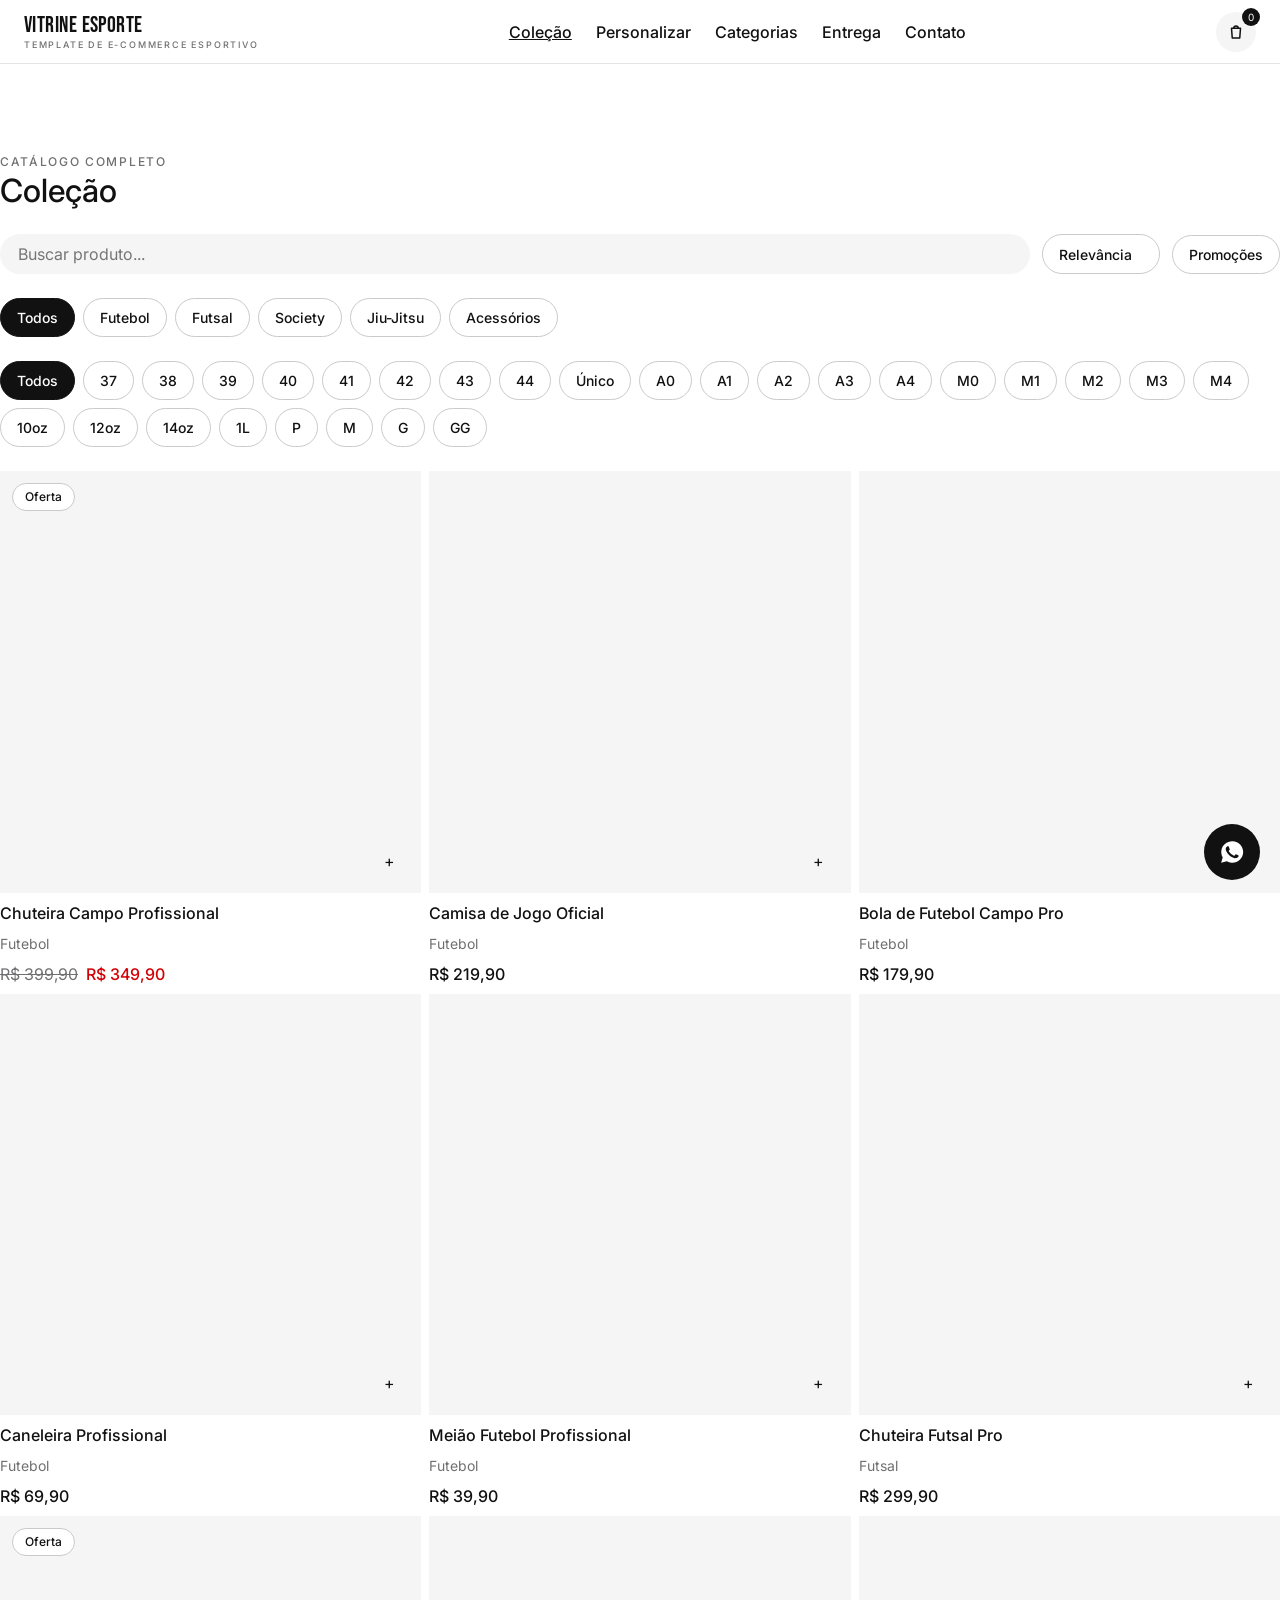
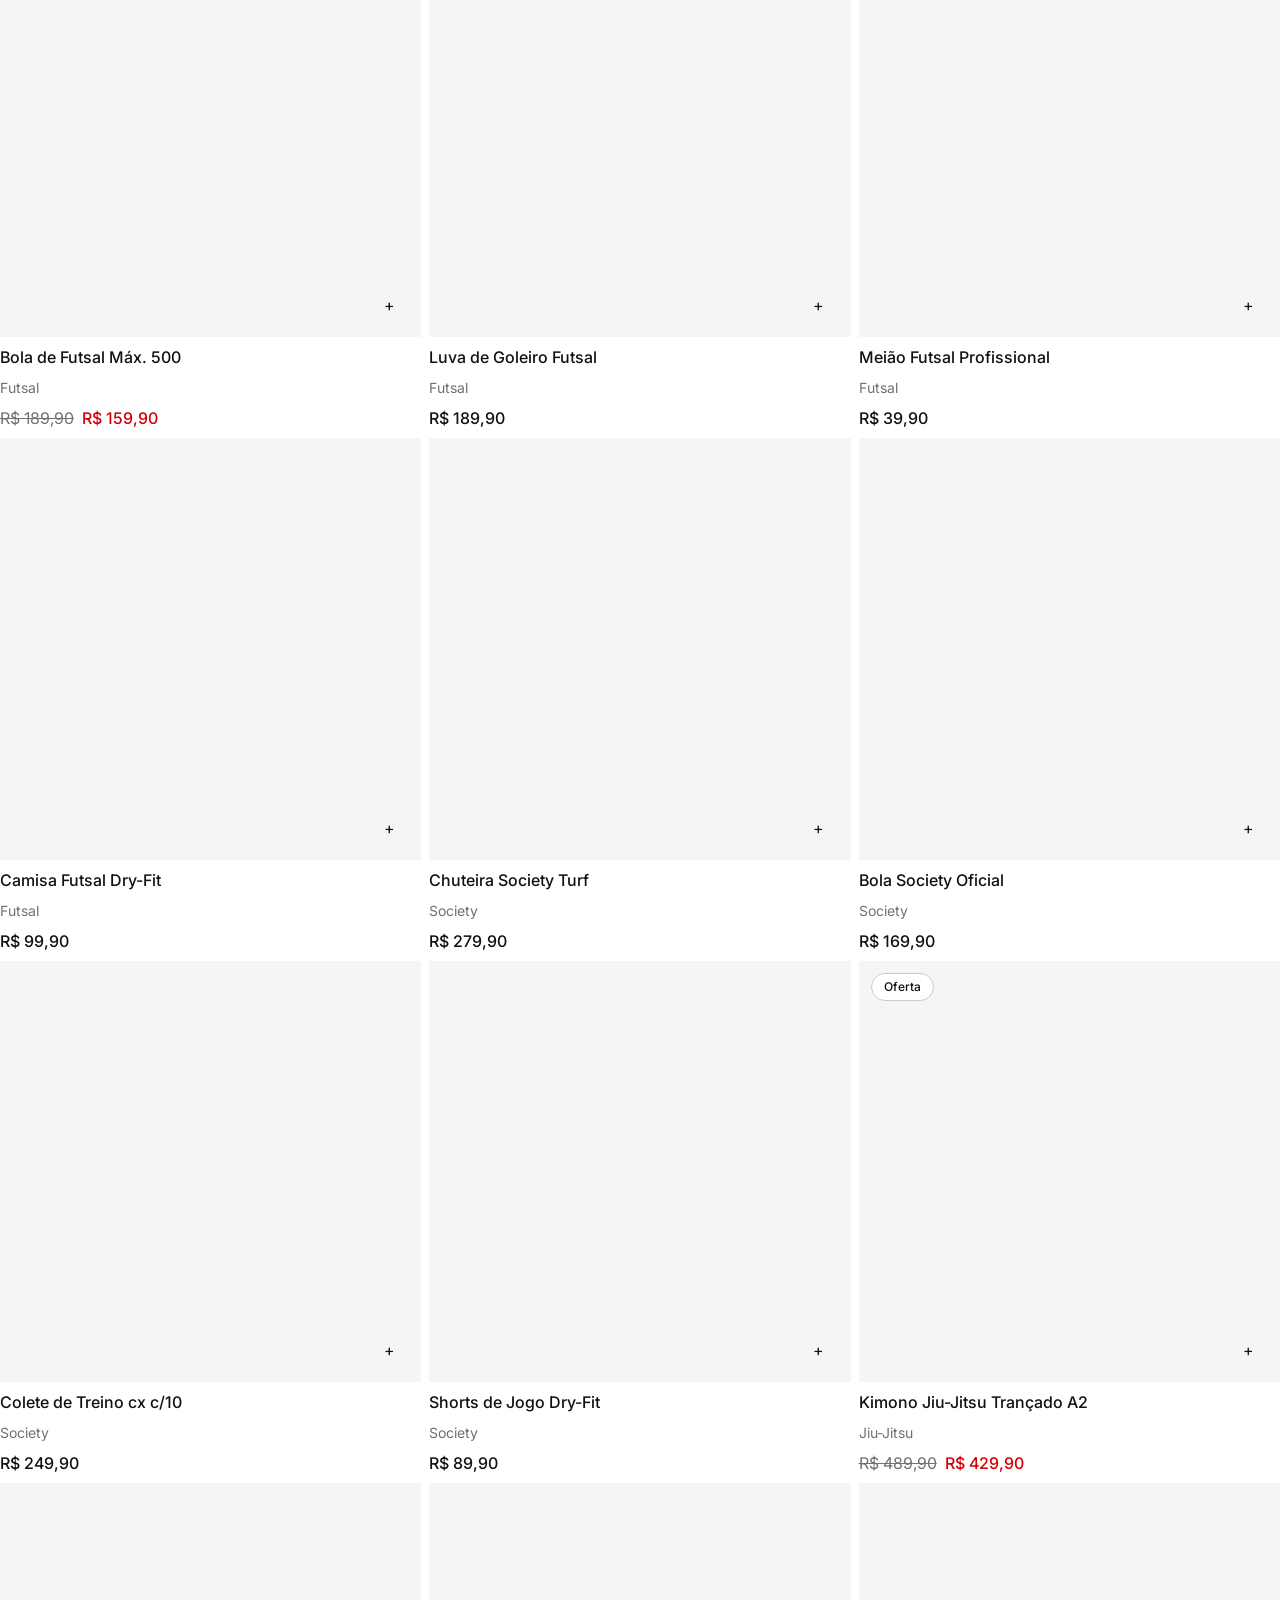
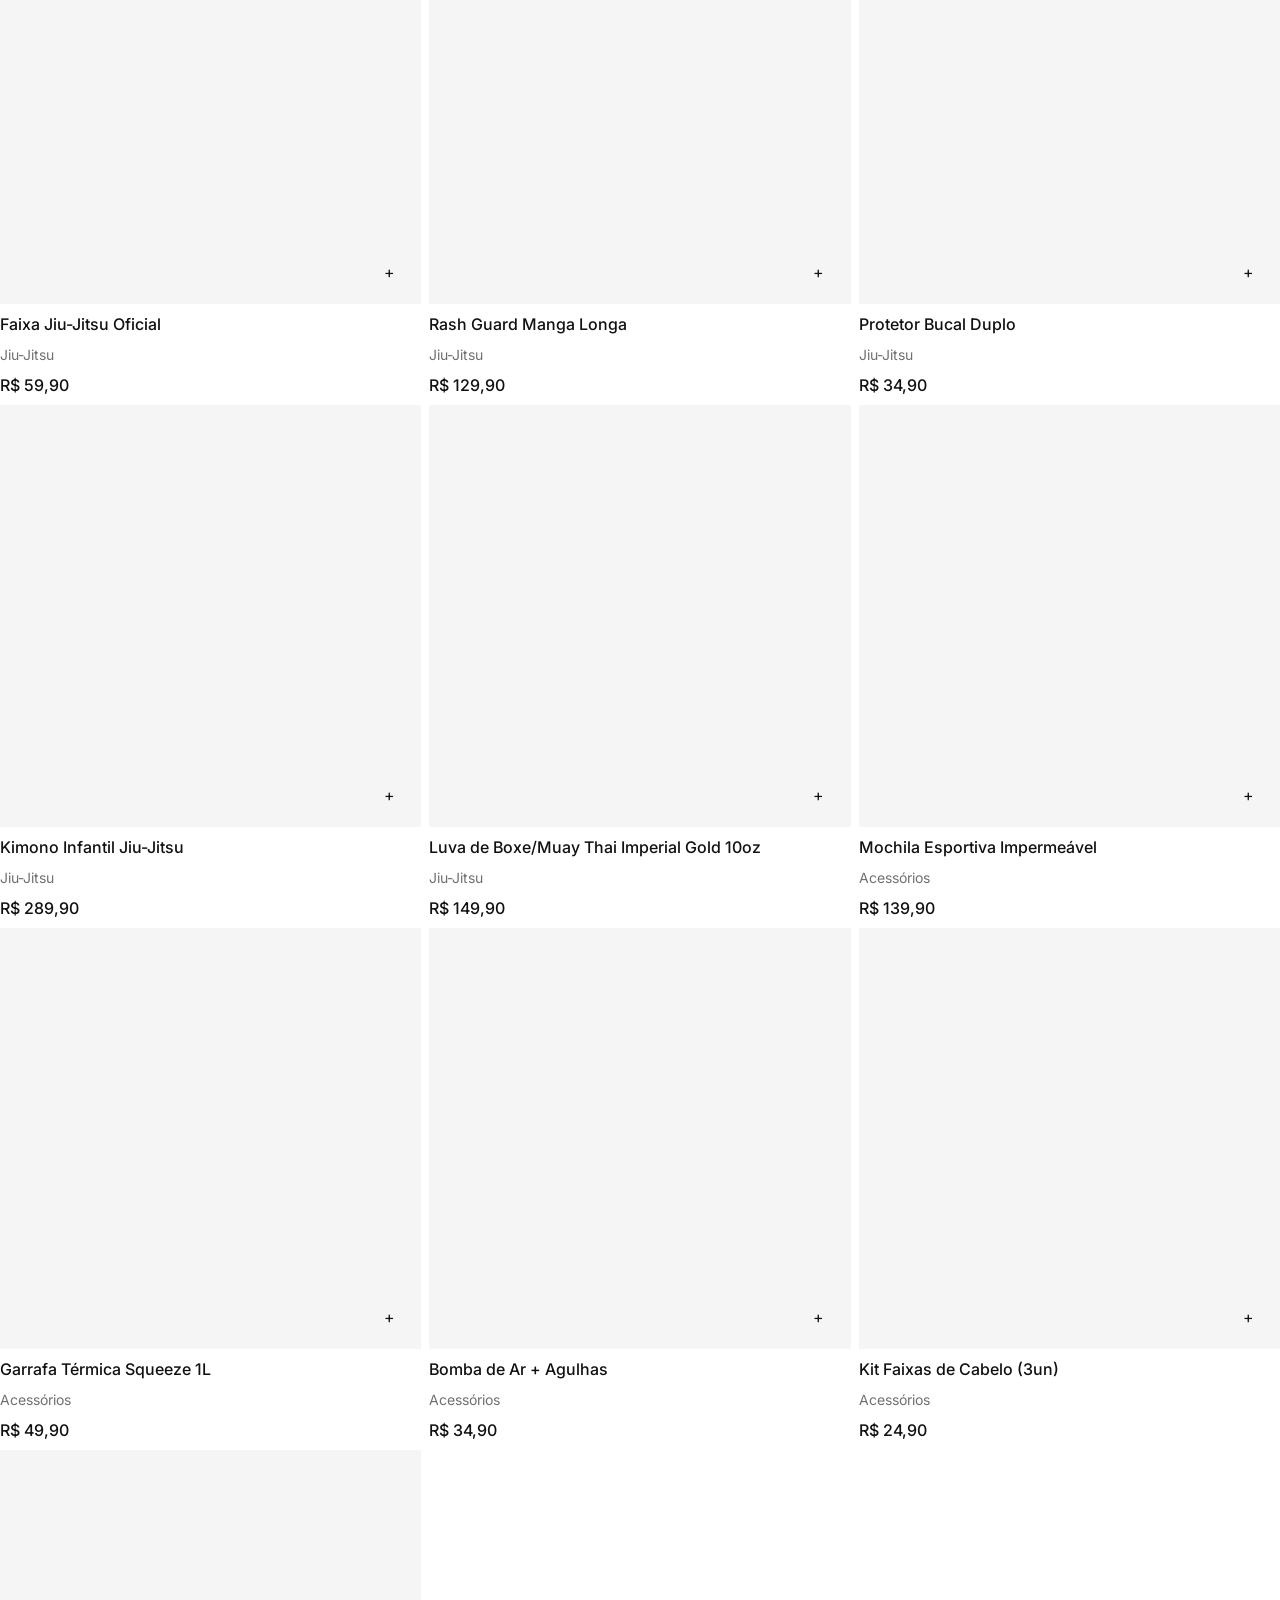
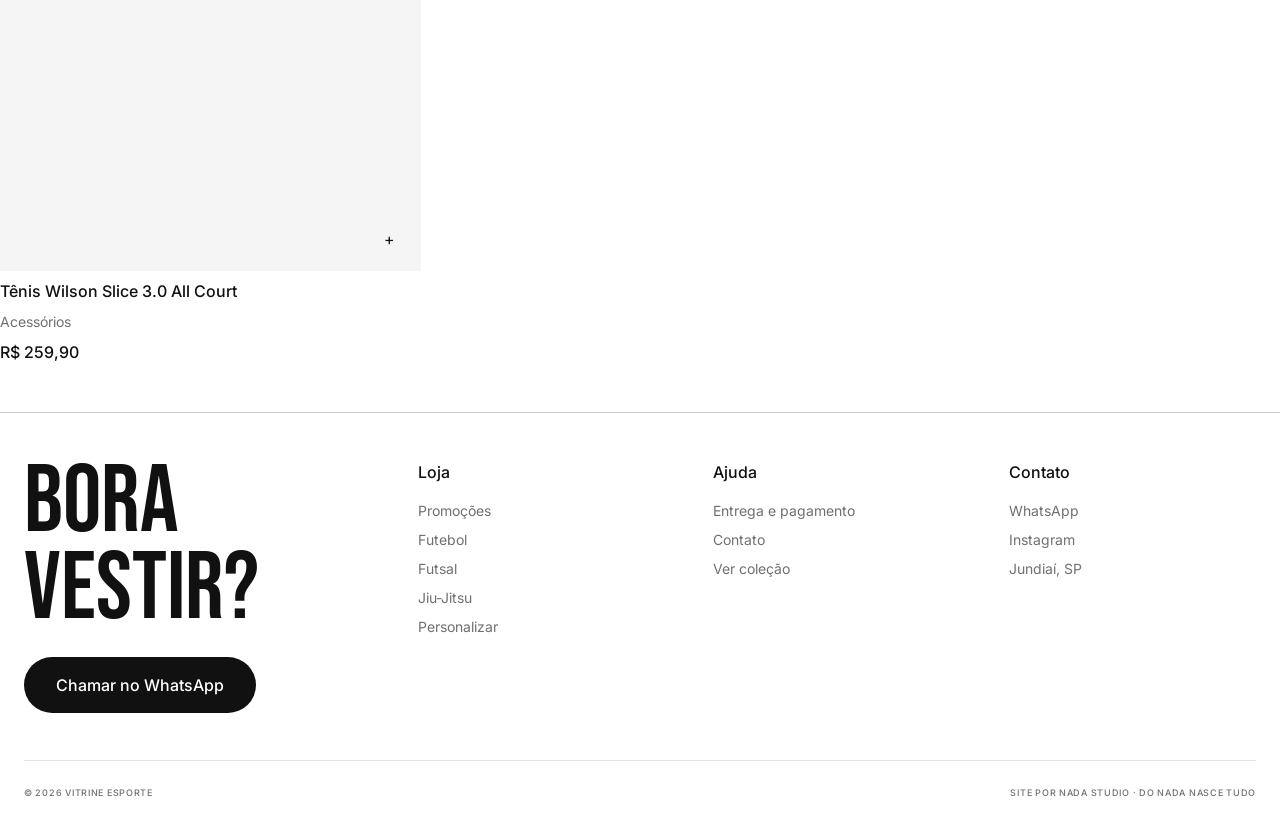
==== commit 7c361d1f: "feat: adiciona filtro de tamanho, ordenação por preço e promoções dinâmicas (?promo=1) Reaproveita o" ====
--- a/colecao.html
+++ b/colecao.html
@@ -57,9 +57,20 @@
       <div><span class="eyebrow">Catálogo completo</span><h1 class="heading-xl">Coleção</h1></div>
     </div>
 
+    <div class="filters-bar" role="group" aria-label="Filtrar produtos">
+      <input type="search" id="searchInput" class="search-pill" placeholder="Buscar produto..." aria-label="Buscar produto">
+      <select id="sortSelect" class="filter-chip" aria-label="Ordenar por">
+        <option value="relevancia">Relevância</option>
+        <option value="menor-preco">Menor preço</option>
+        <option value="maior-preco">Maior preço</option>
+      </select>
+      <button type="button" class="filter-chip" id="promoChip" aria-pressed="false">Promoções</button>
+    </div>
     <div class="filters-bar" role="group" aria-label="Filtrar por categoria">
-      <input type="search" id="searchInput" class="search-pill" placeholder="Buscar produto..." aria-label="Buscar produto">
       <div class="filters" id="categoryChips"></div>
+    </div>
+    <div class="filters-bar" role="group" aria-label="Filtrar por tamanho">
+      <div class="filters" id="sizeChips"></div>
     </div>
     <div class="grid" id="productsGrid"></div>
   </section>
@@ -84,7 +95,7 @@
         <h2 class="display-campaign">Bora vestir?</h2>
         <div style="margin-top:var(--space-xl)"><a href="#" data-wa-link target="_blank" rel="noopener" class="btn-primary">Chamar no WhatsApp</a></div>
       </div>
-      <div class="footer-col"><h5>Loja</h5><a href="colecao.html?categoria=futebol">Futebol</a><a href="colecao.html?categoria=futsal">Futsal</a><a href="colecao.html?categoria=jiujitsu">Jiu-Jitsu</a><a href="index.html#personalizar">Personalizar</a></div>
+      <div class="footer-col"><h5>Loja</h5><a href="colecao.html?promo=1">Promoções</a><a href="colecao.html?categoria=futebol">Futebol</a><a href="colecao.html?categoria=futsal">Futsal</a><a href="colecao.html?categoria=jiujitsu">Jiu-Jitsu</a><a href="index.html#personalizar">Personalizar</a></div>
       <div class="footer-col"><h5>Ajuda</h5><a href="entrega.html">Entrega e pagamento</a><a href="contato.html">Contato</a><a href="colecao.html">Ver coleção</a></div>
       <div class="footer-col"><h5>Contato</h5><a href="#" data-wa-link target="_blank" rel="noopener">WhatsApp</a><a href="#" data-ig-link target="_blank" rel="noopener">Instagram</a><p data-store-cidade>Cidade</p></div>
     </div>
--- a/css/base.css
+++ b/css/base.css
@@ -175,6 +175,7 @@
   transition:background var(--dur-fast) ease,color var(--dur-fast) ease;
 }
 .filter-chip.filter-chip-active{background:var(--color-ink);color:var(--color-on-primary);border-color:var(--color-ink)}
+select.filter-chip{cursor:pointer;height:40px;-webkit-appearance:none;appearance:none}
 .search-pill{
   flex:1 1 220px;min-width:0;background:var(--color-soft-cloud);border:2px solid transparent;border-radius:var(--radius-md);
   height:40px;padding:8px 16px;color:var(--color-ink);font-family:var(--font-body);font-size:var(--fs-body-md);
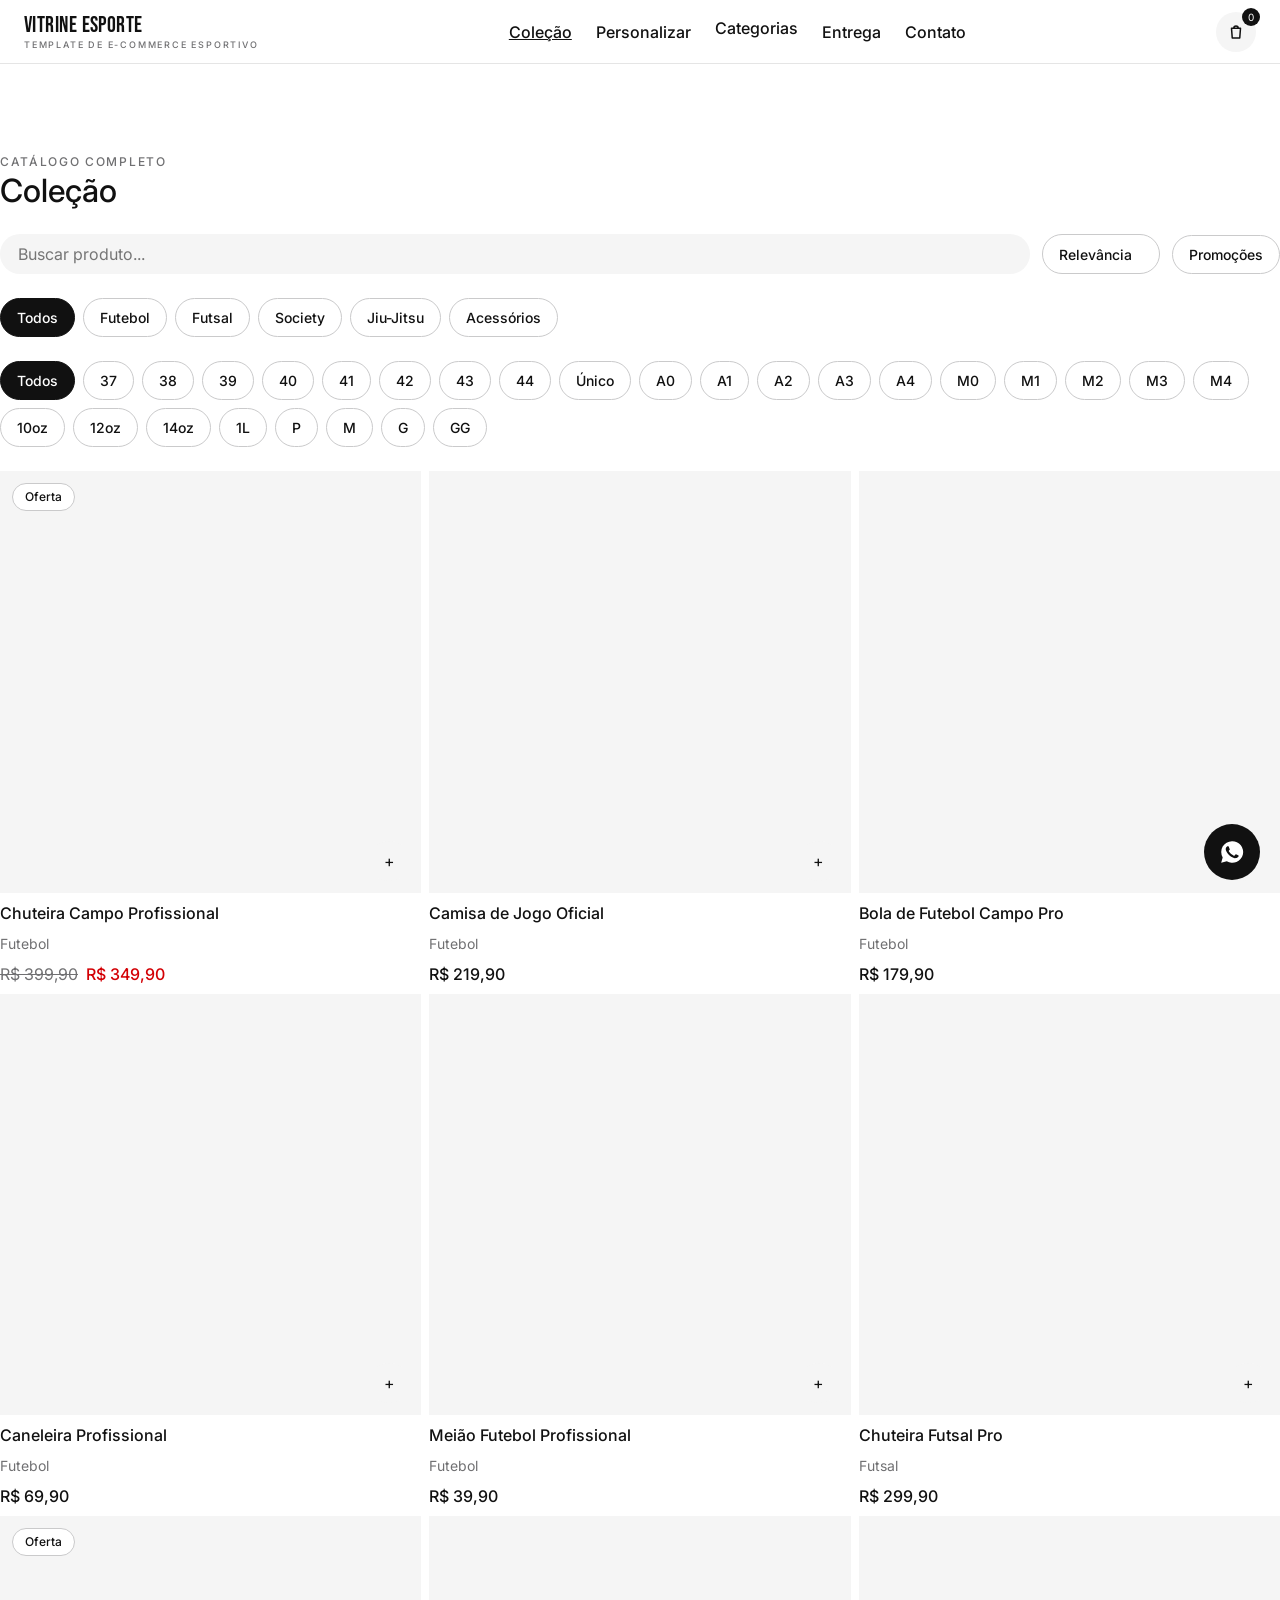
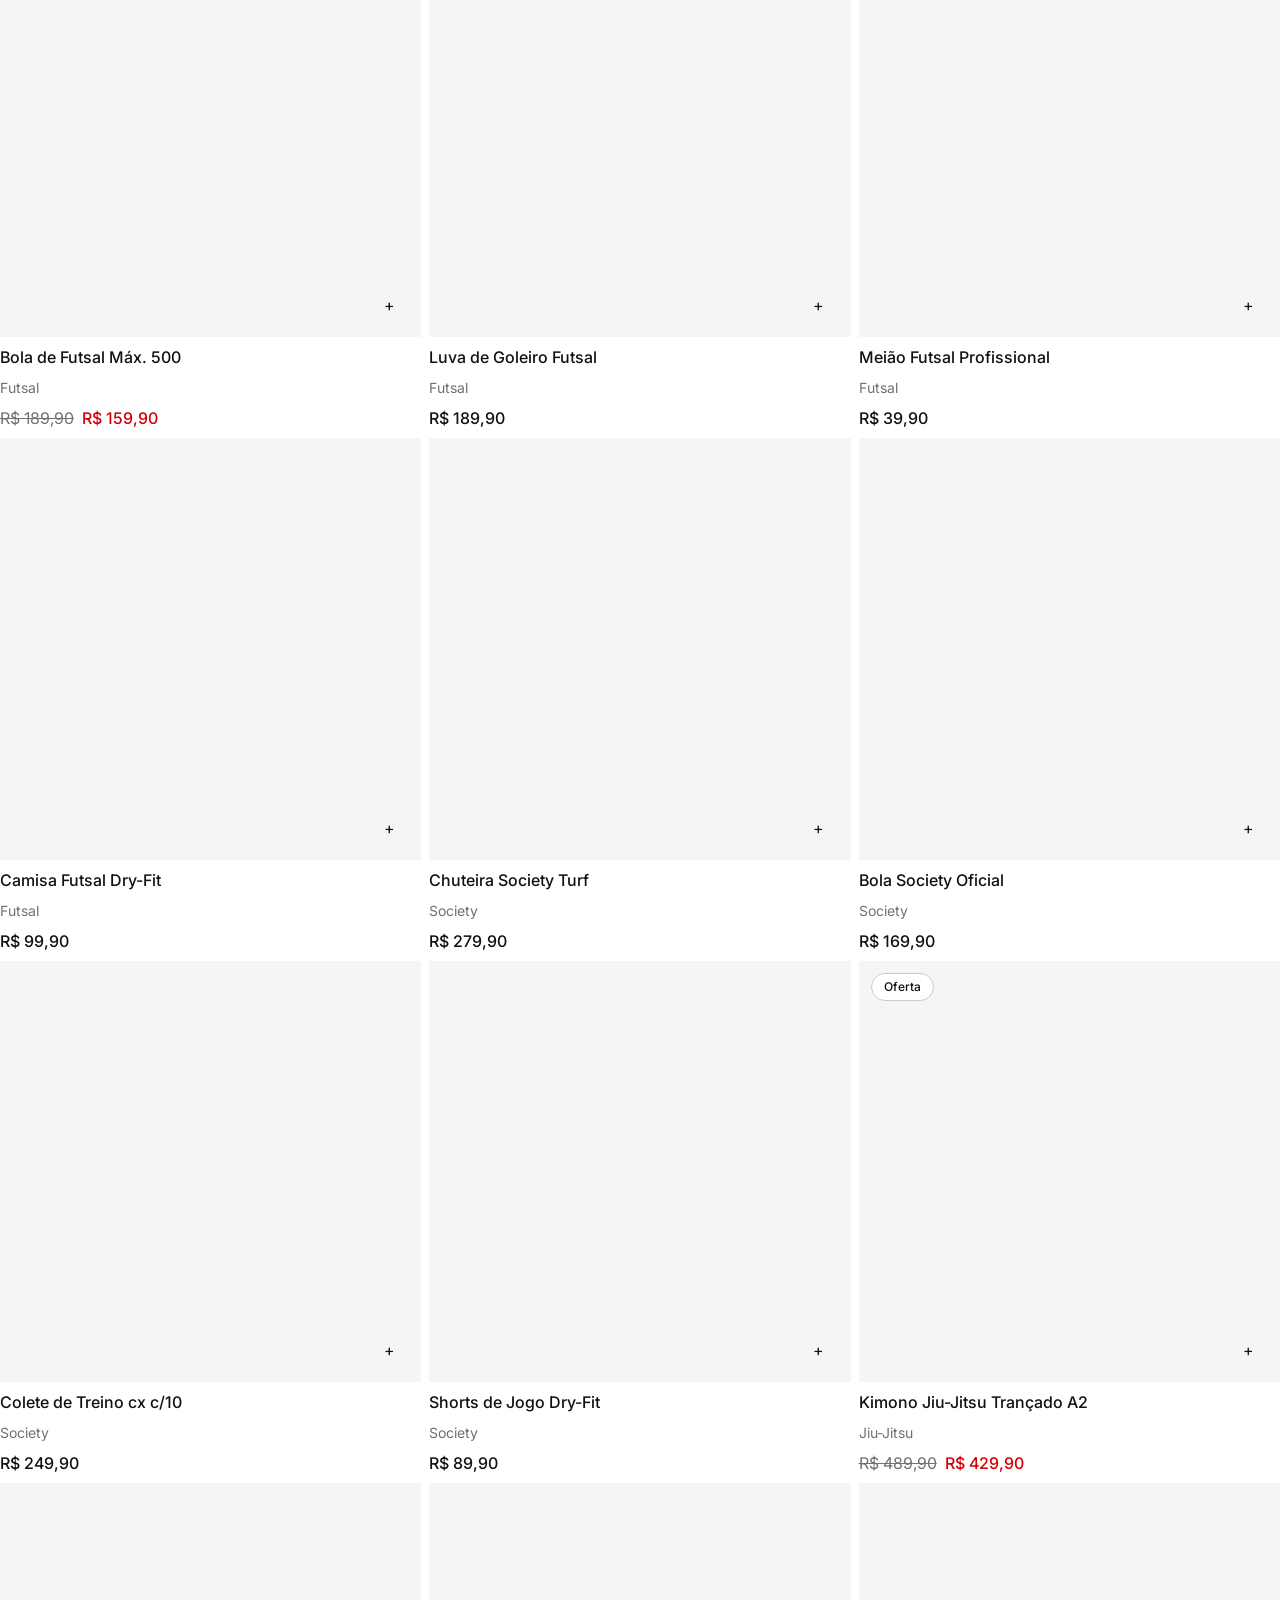
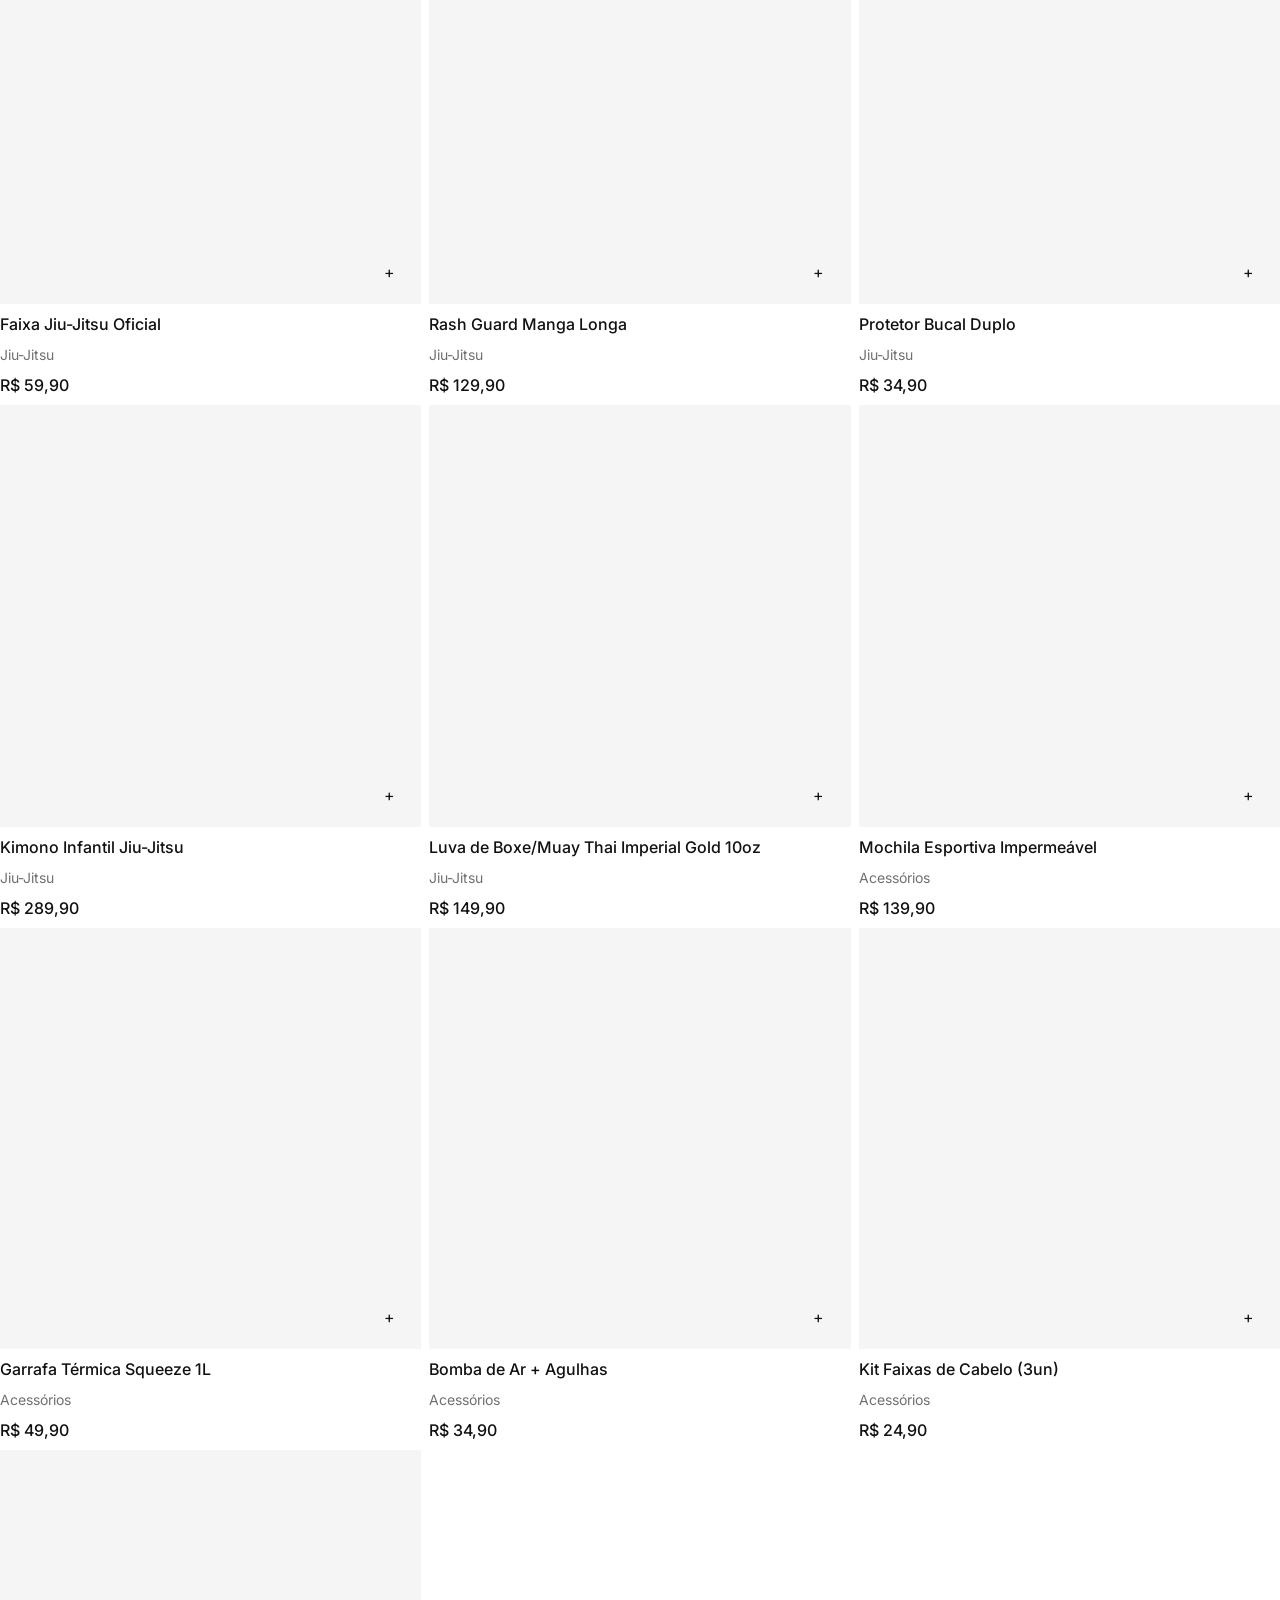
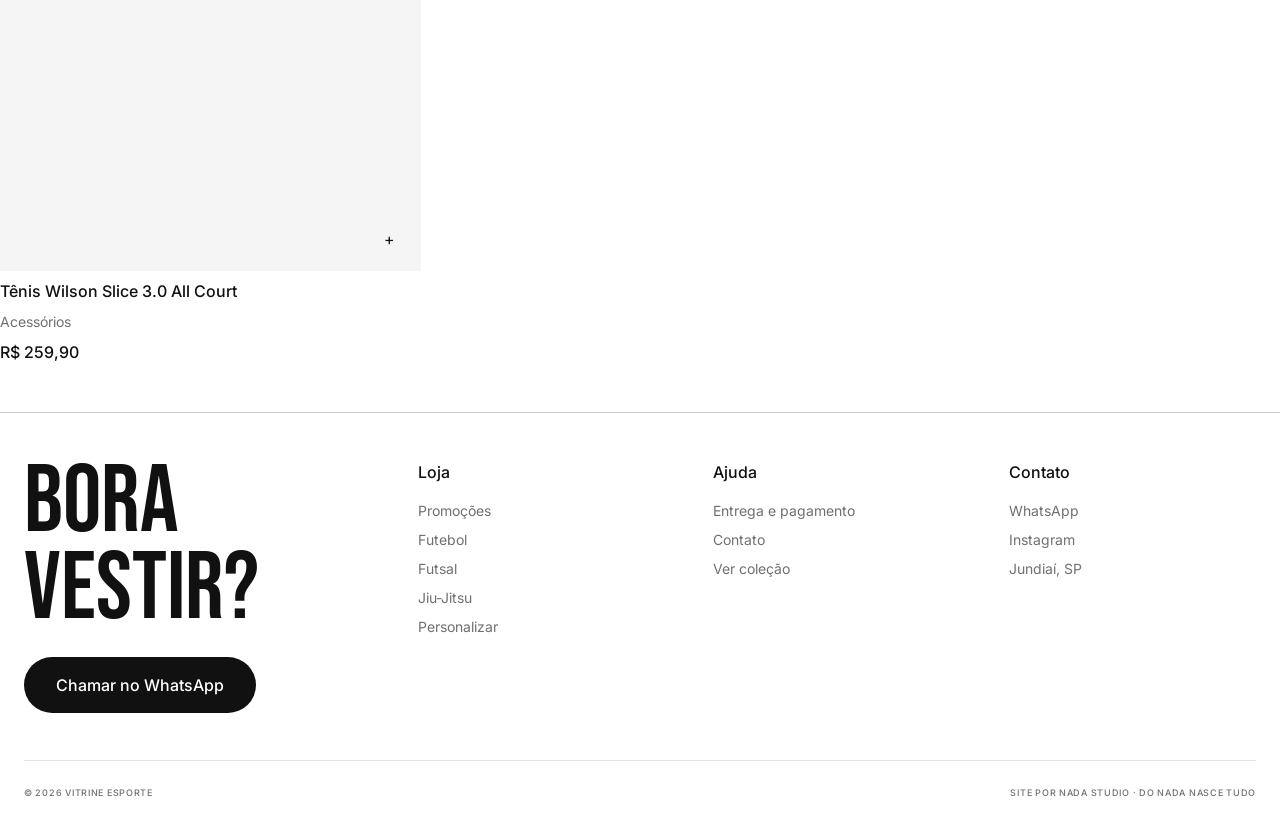
==== commit 445090a9: "feat: dropdown de categorias no hover do nav ("Categorias") Desktop: aparece no :hover/:focus-within" ====
--- a/colecao.html
+++ b/colecao.html
@@ -34,7 +34,7 @@
     <div class="nav-links" id="mainNav">
       <a href="colecao.html" class="active">Coleção</a>
       <a href="index.html#personalizar">Personalizar</a>
-      <a href="index.html#categorias">Categorias</a>
+      <div class="nav-drop"><a href="colecao.html" class="nav-drop-trigger">Categorias</a><div class="nav-drop-menu" id="navCategoryMenu"></div></div>
       <a href="entrega.html">Entrega</a>
       <a href="contato.html">Contato</a>
     </div>
--- a/css/base.css
+++ b/css/base.css
@@ -118,6 +118,14 @@
 .nav-links{display:flex;gap:var(--space-xl)}
 .nav-links a{font-family:var(--font-body);font-size:var(--fs-body-strong);font-weight:500;padding:4px 0}
 .nav-links a.active,.nav-links a:hover{text-decoration:underline}
+.nav-drop{position:relative}
+.nav-drop-menu{
+  display:none;position:absolute;top:100%;left:0;min-width:180px;margin-top:var(--space-sm);
+  background:var(--color-canvas);border:1px solid var(--color-hairline);padding:var(--space-sm) 0;z-index:10;
+}
+.nav-drop:hover .nav-drop-menu,.nav-drop:focus-within .nav-drop-menu{display:block}
+.nav-drop-menu a{display:block;padding:8px var(--space-lg);font-size:var(--fs-caption-md);font-weight:500;box-shadow:none}
+.nav-drop-menu a:hover{background:var(--color-soft-cloud);text-decoration:none}
 .nav-right{display:flex;align-items:center;gap:var(--space-md)}
 .cart-btn{position:relative;display:inline-flex;align-items:center;justify-content:center}
 .cart-count{position:absolute;top:-4px;right:-4px;background:var(--color-ink);color:var(--color-on-primary);width:18px;height:18px;display:grid;place-items:center;font-size:10px;border-radius:var(--radius-full)}
@@ -132,6 +140,8 @@
   }
   .nav-links.show{transform:translateX(0)}
   .nav-links a{display:block;padding:var(--space-lg) 0;box-shadow:inset 0 -1px 0 var(--color-hairline-soft)}
+  .nav-drop-menu{display:block;position:static;border:none;margin-top:0;padding:0 0 var(--space-sm)}
+  .nav-drop-menu a{padding:var(--space-md) 0 var(--space-md) var(--space-lg);box-shadow:none}
 }
 @media(min-width:1025px){ .menu-toggle{display:none} }
 
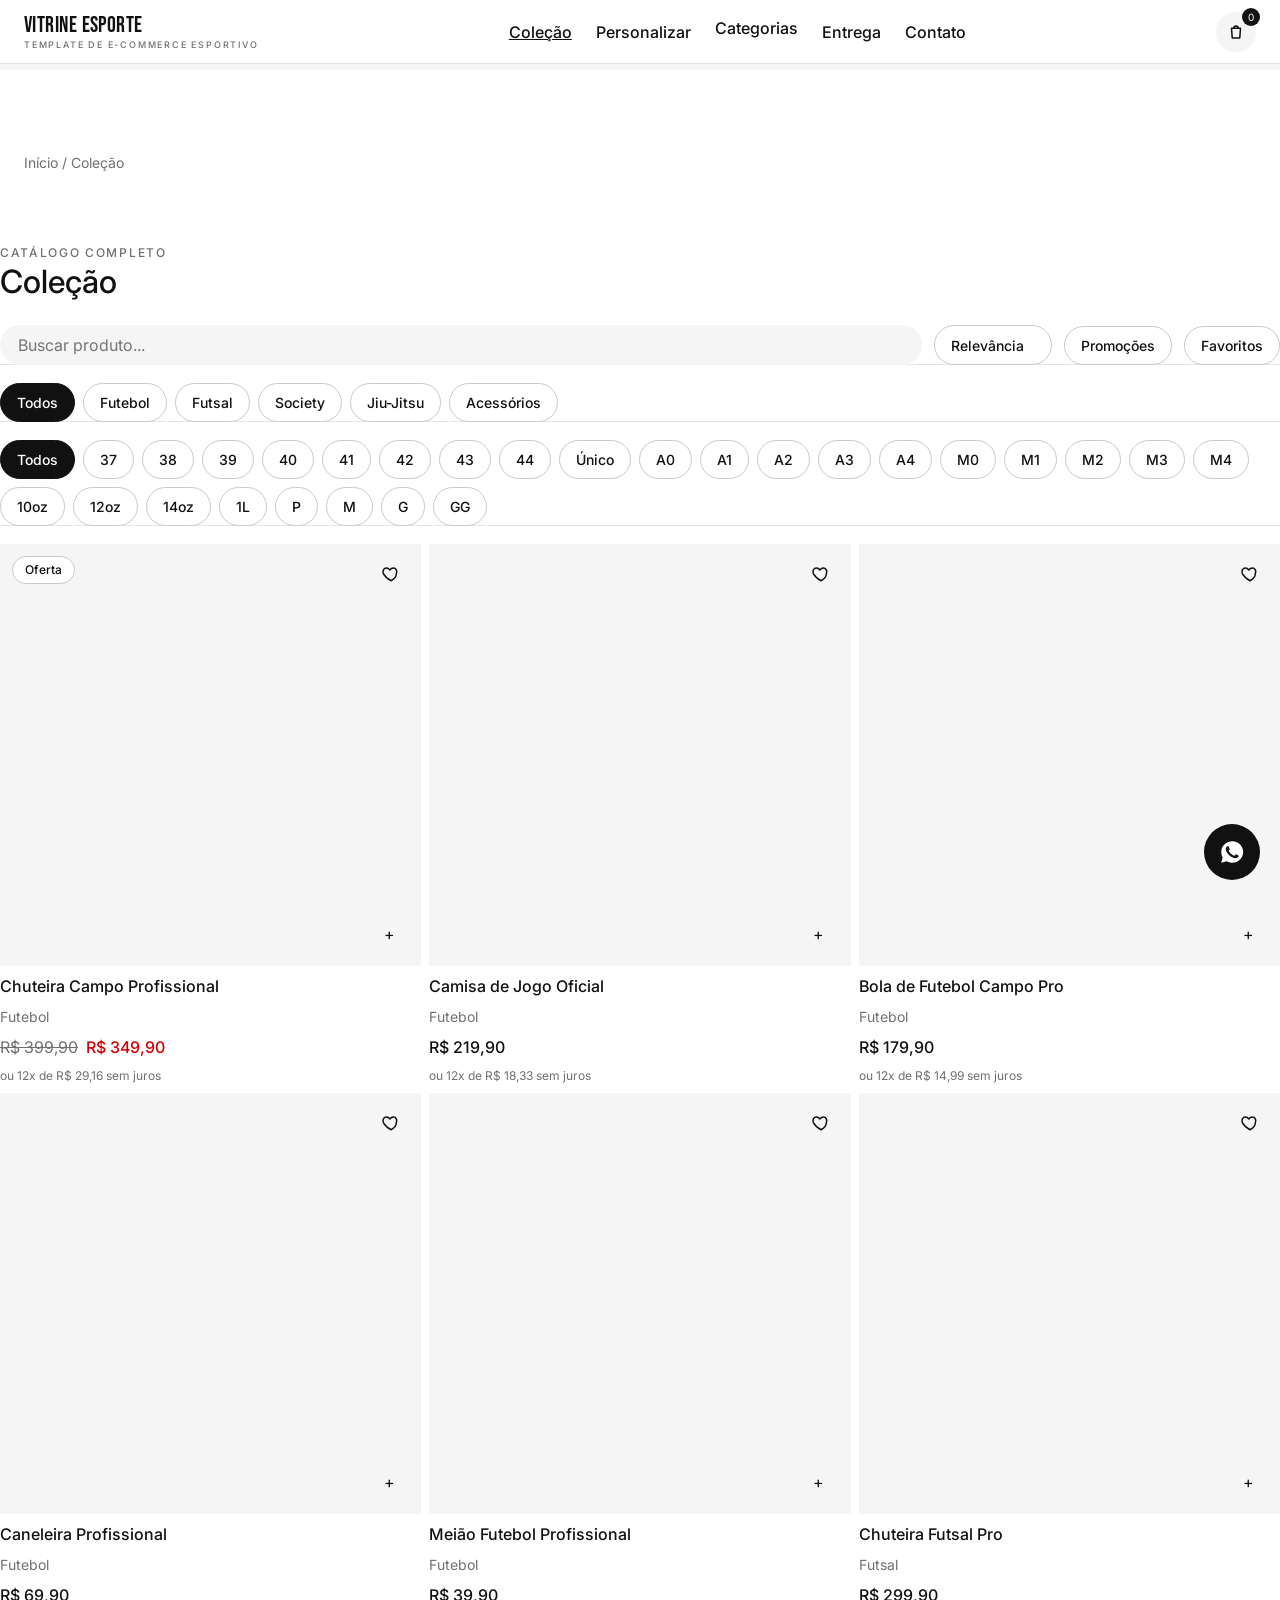
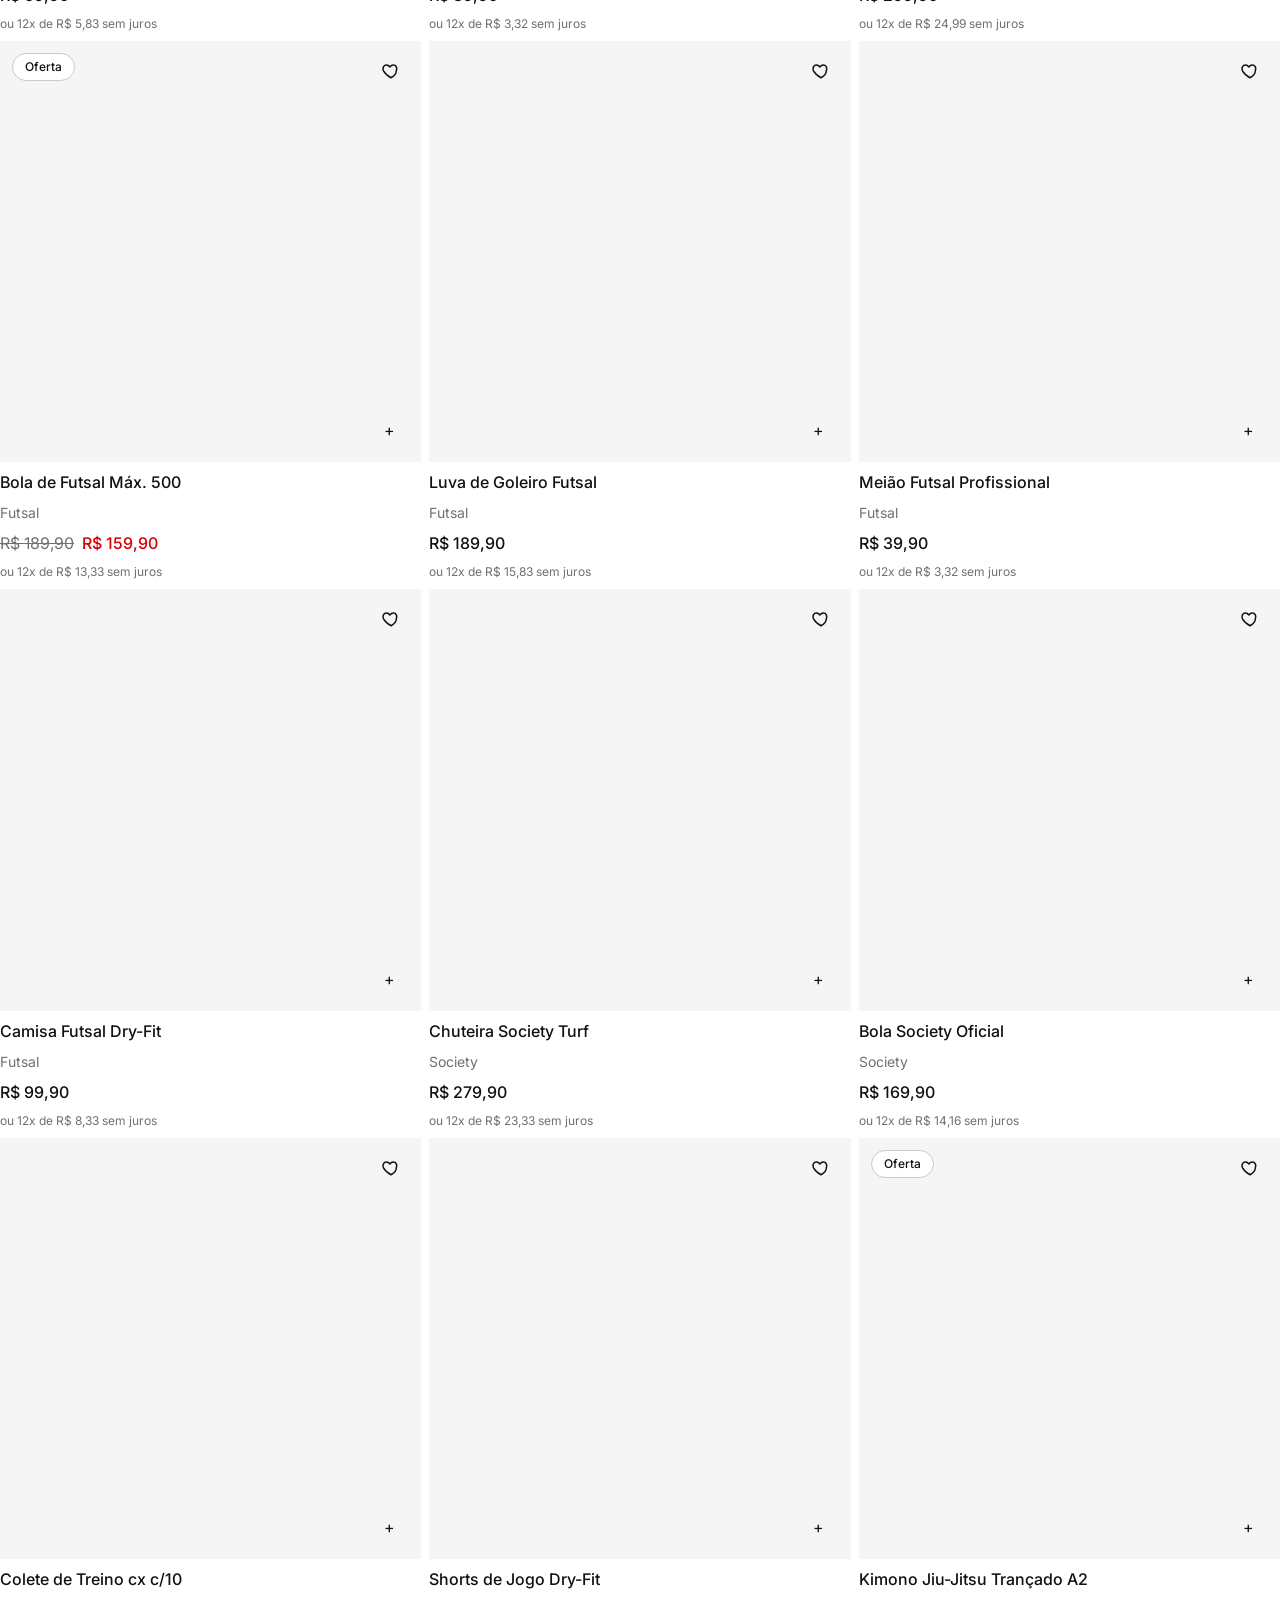
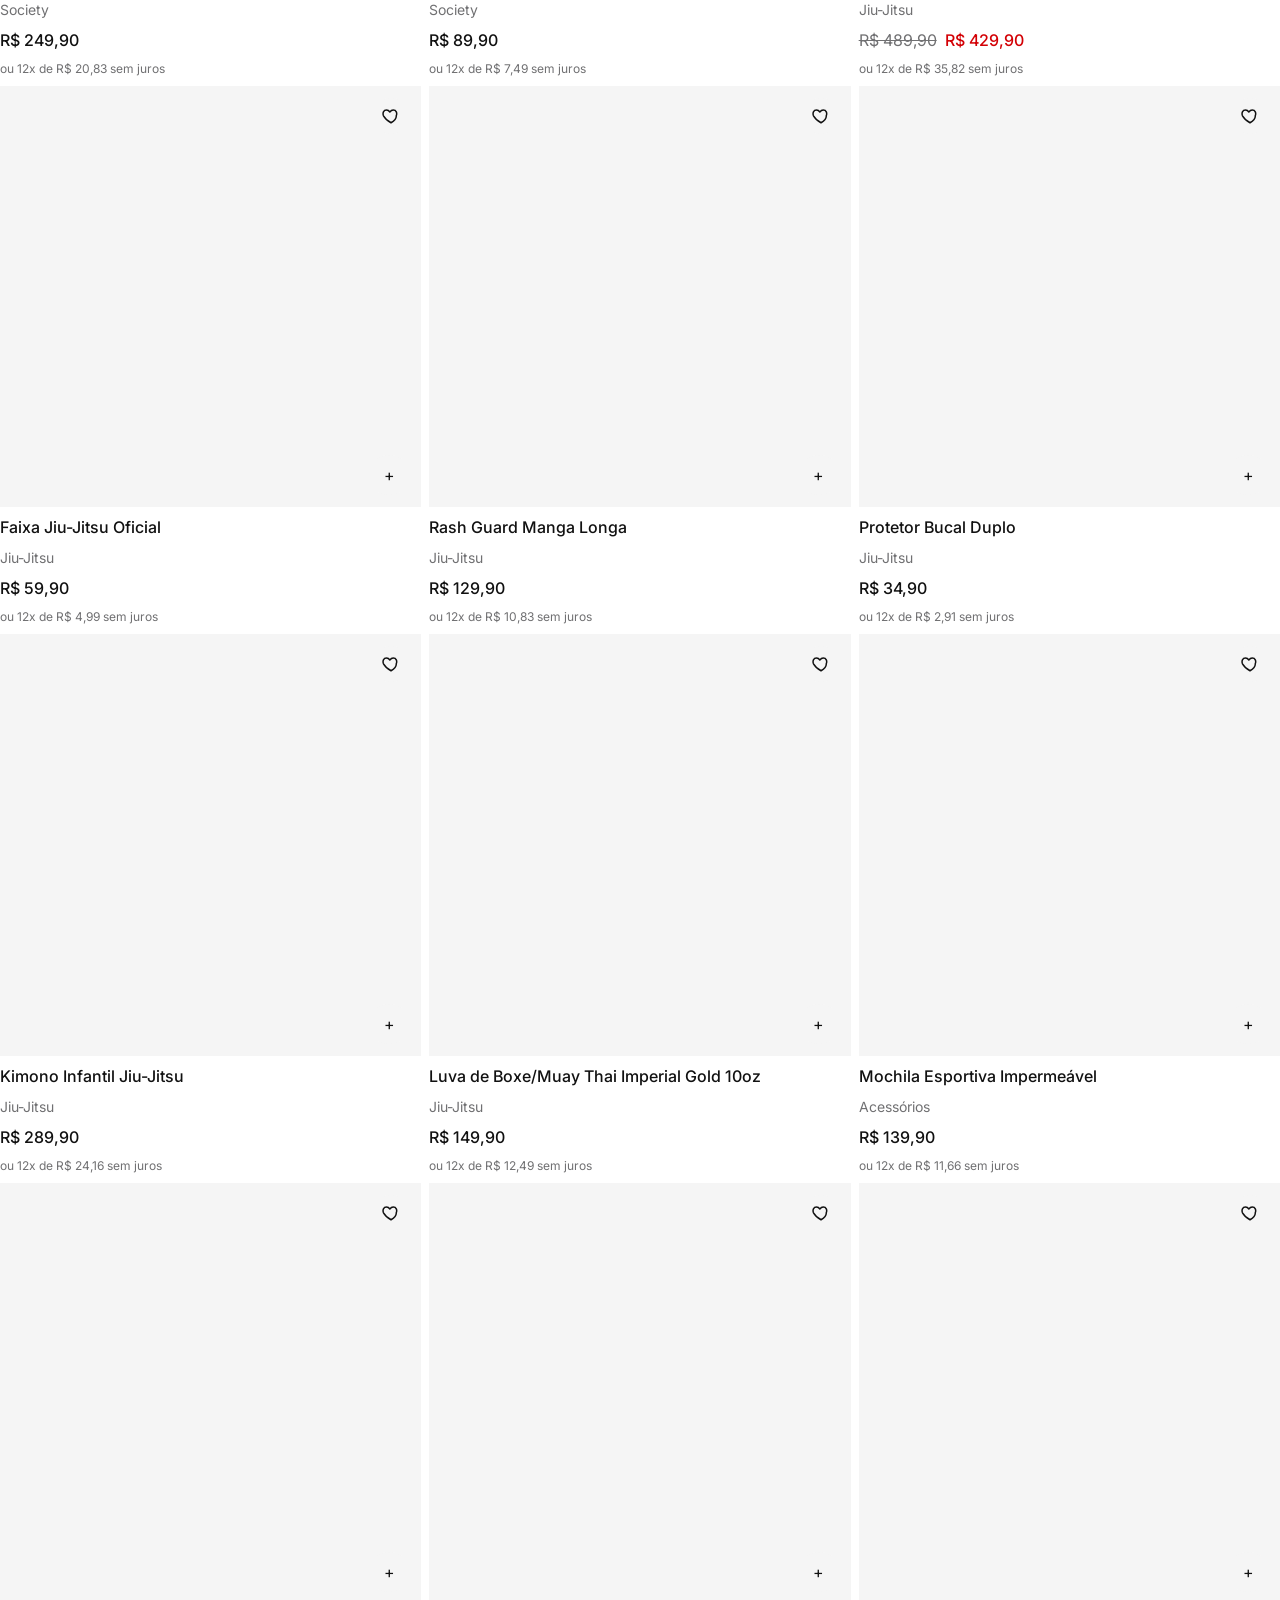
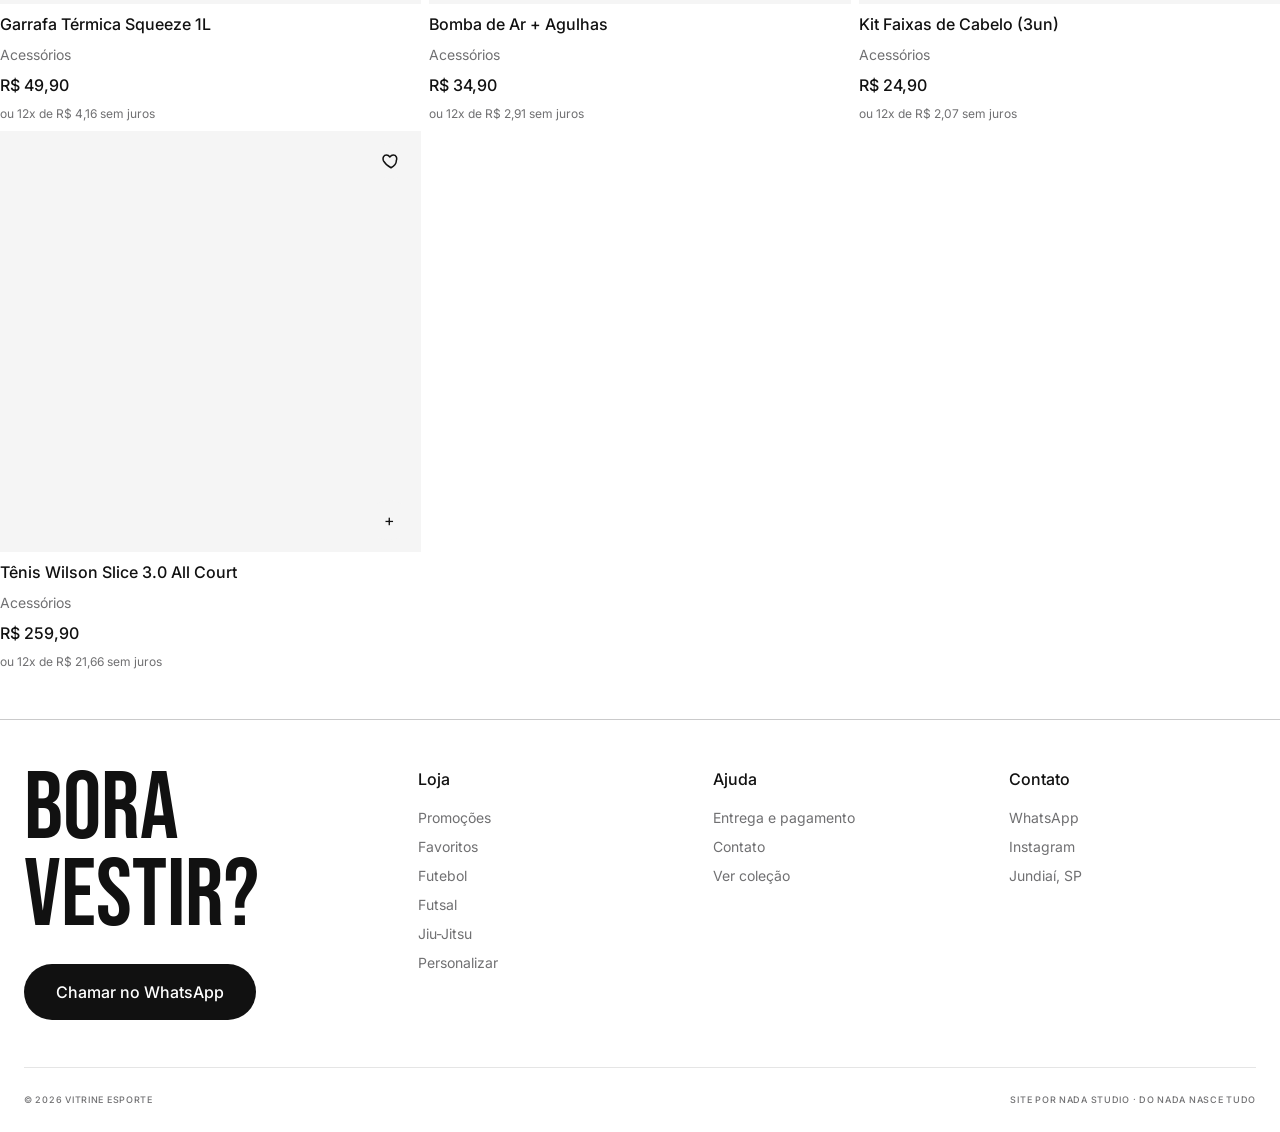
==== commit 5c0a54b2: "Adiciona barra de promoções, breadcrumb, drawer de filtros, favoritos, parcelamento e melhorias na P" ====
--- a/colecao.html
+++ b/colecao.html
@@ -16,6 +16,12 @@
 <body data-page="colecao">
 
 <a href="#main" class="skip-link">Pular para o conteúdo</a>
+
+<div class="promo-bar" id="promoBar">
+  <button type="button" class="promo-bar-arrow" id="promoPrev" aria-label="Promoção anterior">‹</button>
+  <div class="promo-track" id="promoTrack"></div>
+  <button type="button" class="promo-bar-arrow" id="promoNext" aria-label="Próxima promoção">›</button>
+</div>
 
 <div class="utility-bar">
   <div class="wrap utility-bar-in">
@@ -51,28 +57,54 @@
 </nav>
 <div class="nav-overlay" id="navOverlay"></div>
 
+<nav class="breadcrumb" aria-label="Breadcrumb"><div class="wrap"><a href="index.html">Início</a> / <span>Coleção</span></div></nav>
+
 <main id="main">
-  <section class="section wrap" style="padding-top:calc(64px + var(--space-section))">
+  <section class="section wrap" style="padding-top:var(--space-section)">
     <div class="sec-head">
       <div><span class="eyebrow">Catálogo completo</span><h1 class="heading-xl">Coleção</h1></div>
+      <button type="button" class="btn-secondary filters-trigger" id="filtersBtn" aria-haspopup="true" aria-controls="filtersDrawer">
+        <svg viewBox="0 0 24 24" fill="none" stroke="currentColor" stroke-width="2" stroke-linecap="round" stroke-linejoin="round" style="width:18px;height:18px"><path d="M4 6h16M7 12h10M10 18h4"/></svg>
+        Filtros
+      </button>
     </div>
 
-    <div class="filters-bar" role="group" aria-label="Filtrar produtos">
-      <input type="search" id="searchInput" class="search-pill" placeholder="Buscar produto..." aria-label="Buscar produto">
-      <select id="sortSelect" class="filter-chip" aria-label="Ordenar por">
-        <option value="relevancia">Relevância</option>
-        <option value="menor-preco">Menor preço</option>
-        <option value="maior-preco">Maior preço</option>
-      </select>
-      <button type="button" class="filter-chip" id="promoChip" aria-pressed="false">Promoções</button>
+    <div class="scrim" id="filtersOverlay"></div>
+    <aside class="drawer filters-drawer" id="filtersDrawer" aria-label="Filtros">
+      <div class="drawer-head"><strong>Filtros</strong><button class="btn-icon-circular" id="closeFiltersDrawer" aria-label="Fechar filtros">×</button></div>
+      <div class="drawer-body filters-drawer-body">
+        <details open>
+          <summary>Ordenar e buscar</summary>
+          <div class="filters-bar" role="group" aria-label="Filtrar produtos">
+            <input type="search" id="searchInput" class="search-pill" placeholder="Buscar produto..." aria-label="Buscar produto">
+            <select id="sortSelect" class="filter-chip" aria-label="Ordenar por">
+              <option value="relevancia">Relevância</option>
+              <option value="menor-preco">Menor preço</option>
+              <option value="maior-preco">Maior preço</option>
+            </select>
+            <button type="button" class="filter-chip" id="promoChip" aria-pressed="false">Promoções</button>
+            <button type="button" class="filter-chip" id="favChip" aria-pressed="false">Favoritos</button>
+          </div>
+        </details>
+        <details open>
+          <summary>Categoria</summary>
+          <div class="filters-bar" role="group" aria-label="Filtrar por categoria">
+            <div class="filters" id="categoryChips"></div>
+          </div>
+        </details>
+        <details open>
+          <summary>Tamanho</summary>
+          <div class="filters-bar" role="group" aria-label="Filtrar por tamanho">
+            <div class="filters" id="sizeChips"></div>
+          </div>
+        </details>
+      </div>
+    </aside>
+
+    <div class="grid-wrap">
+      <div class="grid-spinner" id="gridSpinner" aria-hidden="true"><span class="spinner"></span></div>
+      <div class="grid" id="productsGrid"></div>
     </div>
-    <div class="filters-bar" role="group" aria-label="Filtrar por categoria">
-      <div class="filters" id="categoryChips"></div>
-    </div>
-    <div class="filters-bar" role="group" aria-label="Filtrar por tamanho">
-      <div class="filters" id="sizeChips"></div>
-    </div>
-    <div class="grid" id="productsGrid"></div>
   </section>
 </main>
 
@@ -95,7 +127,7 @@
         <h2 class="display-campaign">Bora vestir?</h2>
         <div style="margin-top:var(--space-xl)"><a href="#" data-wa-link target="_blank" rel="noopener" class="btn-primary">Chamar no WhatsApp</a></div>
       </div>
-      <div class="footer-col"><h5>Loja</h5><a href="colecao.html?promo=1">Promoções</a><a href="colecao.html?categoria=futebol">Futebol</a><a href="colecao.html?categoria=futsal">Futsal</a><a href="colecao.html?categoria=jiujitsu">Jiu-Jitsu</a><a href="index.html#personalizar">Personalizar</a></div>
+      <div class="footer-col"><h5>Loja</h5><a href="colecao.html?promo=1">Promoções</a><a href="colecao.html?favoritos=1">Favoritos</a><a href="colecao.html?categoria=futebol">Futebol</a><a href="colecao.html?categoria=futsal">Futsal</a><a href="colecao.html?categoria=jiujitsu">Jiu-Jitsu</a><a href="index.html#personalizar">Personalizar</a></div>
       <div class="footer-col"><h5>Ajuda</h5><a href="entrega.html">Entrega e pagamento</a><a href="contato.html">Contato</a><a href="colecao.html">Ver coleção</a></div>
       <div class="footer-col"><h5>Contato</h5><a href="#" data-wa-link target="_blank" rel="noopener">WhatsApp</a><a href="#" data-ig-link target="_blank" rel="noopener">Instagram</a><p data-store-cidade>Cidade</p></div>
     </div>
@@ -109,6 +141,6 @@
 
 <div class="toast" id="toast" role="status" aria-live="polite"></div>
 
-<script src="js/store.js"></script>
+<script src="js/store.js" defer></script>
 </body>
 </html>
--- a/css/base.css
+++ b/css/base.css
@@ -284,7 +284,7 @@
 .contact-form{display:grid;gap:var(--space-lg);max-width:520px}
 
 /* ---------- PDP ---------- */
-.pdp{padding:calc(64px + var(--space-section)) 0 64px}
+.pdp{padding:var(--space-section) 0 64px}
 .pdp-grid{display:grid;gap:var(--space-section)}
 @media(min-width:900px){
   .pdp-grid{grid-template-columns:1fr 1fr;align-items:start}
@@ -399,6 +399,71 @@
 }
 .toast.show{opacity:1;transform:translate(-50%,0)}
 
+/* ---------- promo bar ---------- */
+.promo-bar{background:var(--color-ink);color:var(--color-on-primary);min-height:34px;display:flex;align-items:center;justify-content:center;gap:var(--space-md);padding:0 var(--gut)}
+.promo-bar-arrow{color:var(--color-on-primary);width:24px;height:24px;display:inline-flex;align-items:center;justify-content:center;font-size:16px;line-height:1;flex-shrink:0;transition:opacity var(--dur-fast) ease}
+.promo-bar-arrow:active{opacity:.5}
+.promo-track{flex:1;max-width:520px;text-align:center;overflow:hidden;position:relative;height:20px}
+.promo-msg{position:absolute;inset:0;display:flex;align-items:center;justify-content:center;font-family:var(--font-body);font-size:var(--fs-caption-sm);font-weight:500;opacity:0;transition:opacity var(--dur) ease;white-space:nowrap}
+.promo-msg.active{opacity:1}
+
+/* ---------- breadcrumb ---------- */
+.breadcrumb{margin-top:64px;padding:var(--space-lg) 0}
+.breadcrumb a{color:var(--color-mute)}
+.breadcrumb a:hover{color:var(--color-ink);text-decoration:underline}
+.breadcrumb,.breadcrumb *{font-family:var(--font-body);font-size:var(--fs-caption-md);color:var(--color-mute)}
+
+/* ---------- filtros: drawer mobile (reaproveita .drawer/.scrim da sacola) ---------- */
+.filters-trigger{display:inline-flex}
+.filters-drawer-body details{box-shadow:inset 0 -1px 0 var(--color-hairline-soft)}
+.filters-drawer-body summary{padding:var(--space-lg) 0;font-family:var(--font-body);font-size:var(--fs-body-strong);font-weight:500;cursor:pointer;list-style:none;display:flex;justify-content:space-between;align-items:center}
+.filters-drawer-body summary::-webkit-details-marker{display:none}
+.filters-drawer-body summary::after{content:"+";font-weight:400}
+.filters-drawer-body details[open] summary::after{content:"–"}
+.filters-drawer-body .filters-bar{margin-bottom:var(--space-lg);flex-wrap:wrap}
+@media(min-width:1025px){
+  .filters-trigger{display:none}
+  #filtersOverlay{display:none}
+  .filters-drawer{position:static;transform:none;width:auto;box-shadow:none;background:transparent;display:block;overflow:visible}
+  .filters-drawer .drawer-head{display:none}
+  .filters-drawer .drawer-body{padding:0;overflow:visible}
+  .filters-drawer-body summary{display:none}
+}
+
+/* ---------- grid: spinner de carregamento (filtros) ---------- */
+.grid-wrap{position:relative}
+.grid-spinner{position:absolute;inset:0;background:rgba(255,255,255,.6);display:flex;align-items:center;justify-content:center;opacity:0;pointer-events:none;transition:opacity var(--dur-fast) ease;z-index:5}
+.grid-spinner.show{opacity:1}
+.spinner{width:28px;height:28px;border:3px solid var(--color-hairline);border-top-color:var(--color-ink);border-radius:var(--radius-full);animation:spin .6s linear infinite}
+@keyframes spin{to{transform:rotate(360deg)}}
+
+/* ---------- favoritos (coração) ---------- */
+.product-card-fav{position:absolute;top:var(--space-md);right:var(--space-md);z-index:2;width:36px;height:36px}
+.product-card-fav svg{width:18px;height:18px}
+
+/* ---------- parcelamento ---------- */
+.installments{color:var(--color-mute);font-size:var(--fs-caption-sm);margin-bottom:var(--space-lg)}
+.product-card-installments{color:var(--color-mute);font-size:var(--fs-caption-sm)}
+
+/* ---------- PDP: título/ações, accordion, carrossel relacionados, barra fixa ---------- */
+.pdp-title-row{display:flex;align-items:center;justify-content:space-between;gap:var(--space-md)}
+.pdp-actions-row{display:flex;gap:var(--space-sm)}
+.pdp-accordion{box-shadow:inset 0 -1px 0 var(--color-hairline-soft)}
+.pdp-accordion summary{padding:var(--space-lg) 0;font-family:var(--font-body);font-size:var(--fs-body-strong);font-weight:500;cursor:pointer;list-style:none;display:flex;justify-content:space-between;align-items:center}
+.pdp-accordion summary::-webkit-details-marker{display:none}
+.pdp-accordion summary::after{content:"+";font-weight:400}
+.pdp-accordion[open] summary::after{content:"–"}
+.pdp-accordion .pdp-desc{padding-bottom:var(--space-lg);margin-bottom:0}
+.related-rail{display:flex;gap:var(--space-sm);overflow-x:auto;scroll-snap-type:x mandatory;padding-bottom:var(--space-sm)}
+.related-rail .product-card{flex:0 0 220px;scroll-snap-align:start}
+.related-arrows{display:flex;gap:var(--space-sm)}
+.pdp-sticky-bar{position:fixed;left:0;right:0;bottom:0;background:var(--color-canvas);box-shadow:inset 0 1px 0 var(--color-hairline);z-index:90;transform:translateY(100%);transition:transform var(--dur) ease;padding:var(--space-md) 0}
+.pdp-sticky-bar.show{transform:translateY(0)}
+.pdp-sticky-bar-in{display:flex;align-items:center;justify-content:space-between;gap:var(--space-md)}
+.pdp-sticky-info{display:flex;flex-direction:column;min-width:0;flex:1}
+.pdp-sticky-name{font-size:var(--fs-caption-md);font-weight:500;overflow:hidden;text-overflow:ellipsis;white-space:nowrap}
+.pdp-sticky-price{font-size:var(--fs-body-strong);font-weight:500;color:var(--color-mute)}
+
 /* ---------- reveal ---------- */
 .rv{opacity:0;transform:translateY(26px);transition:opacity .6s ease,transform .6s ease}
 .rv.in{opacity:1;transform:none}
